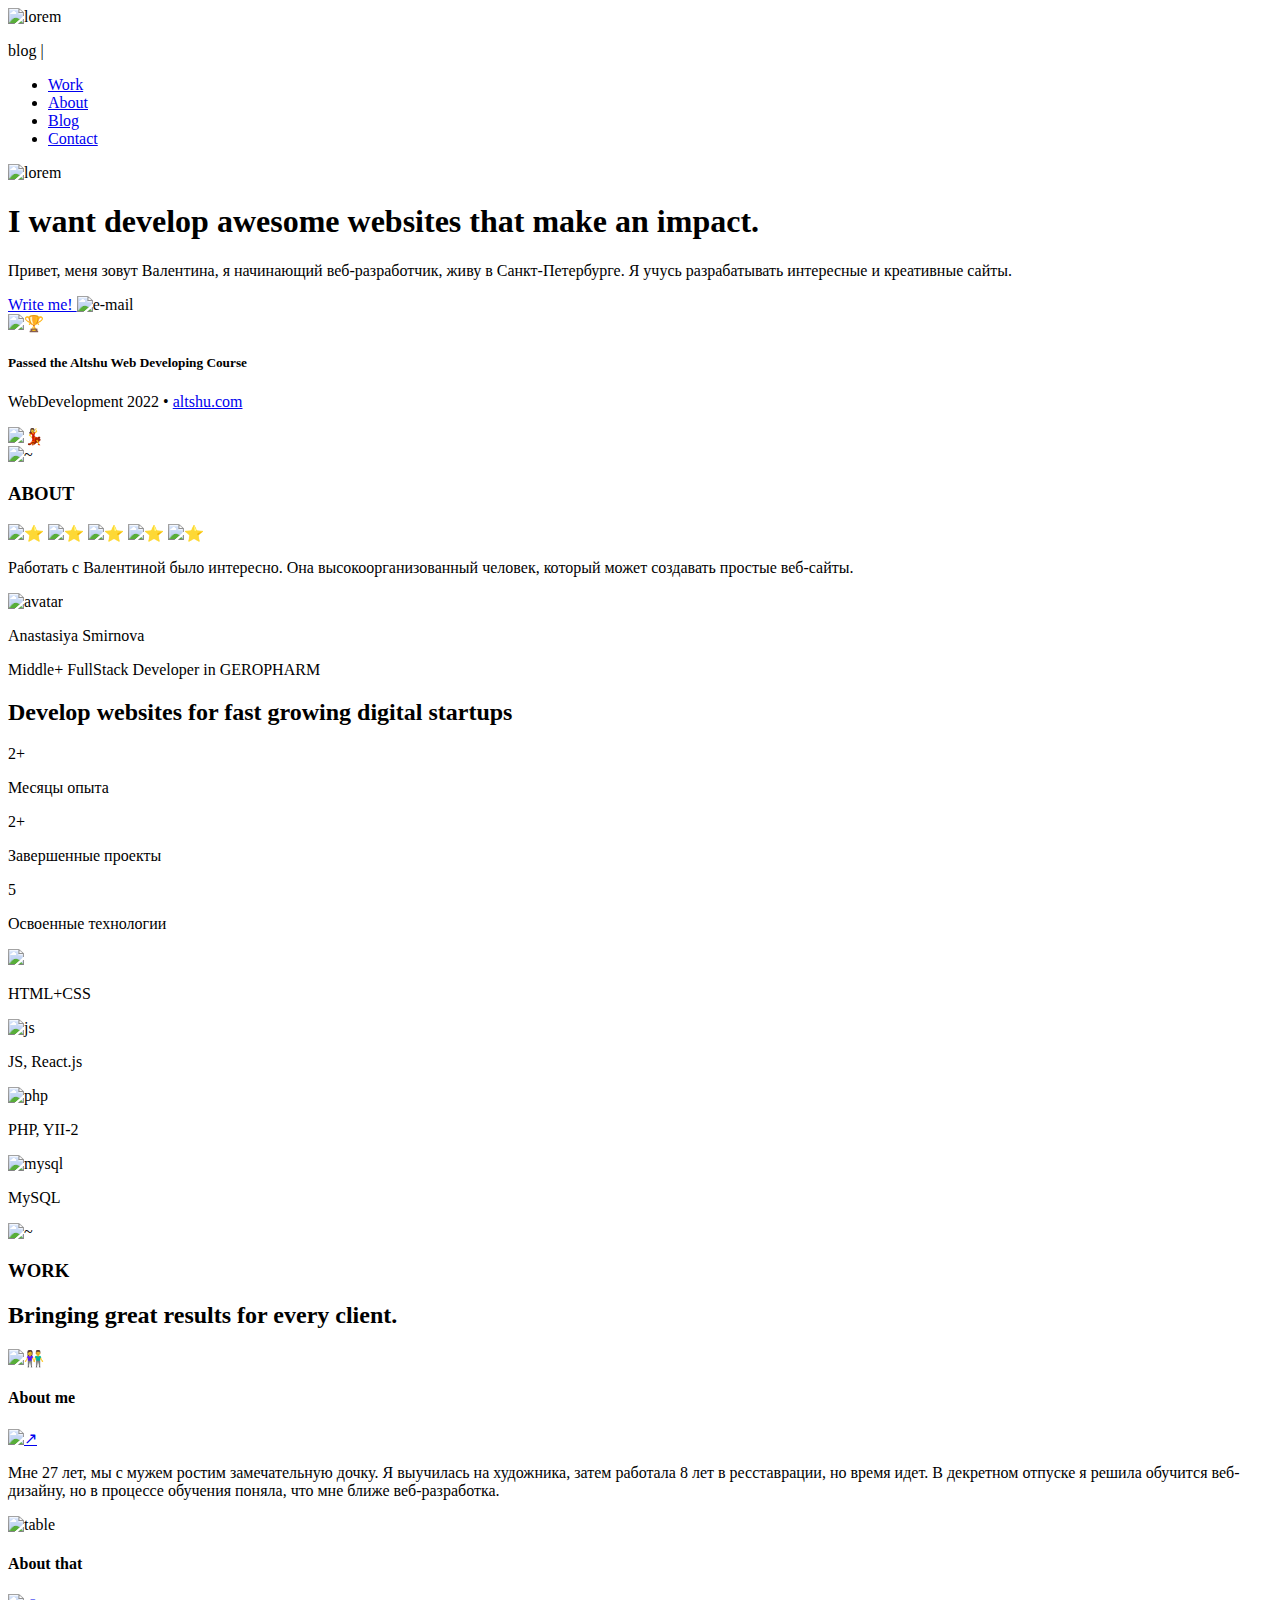
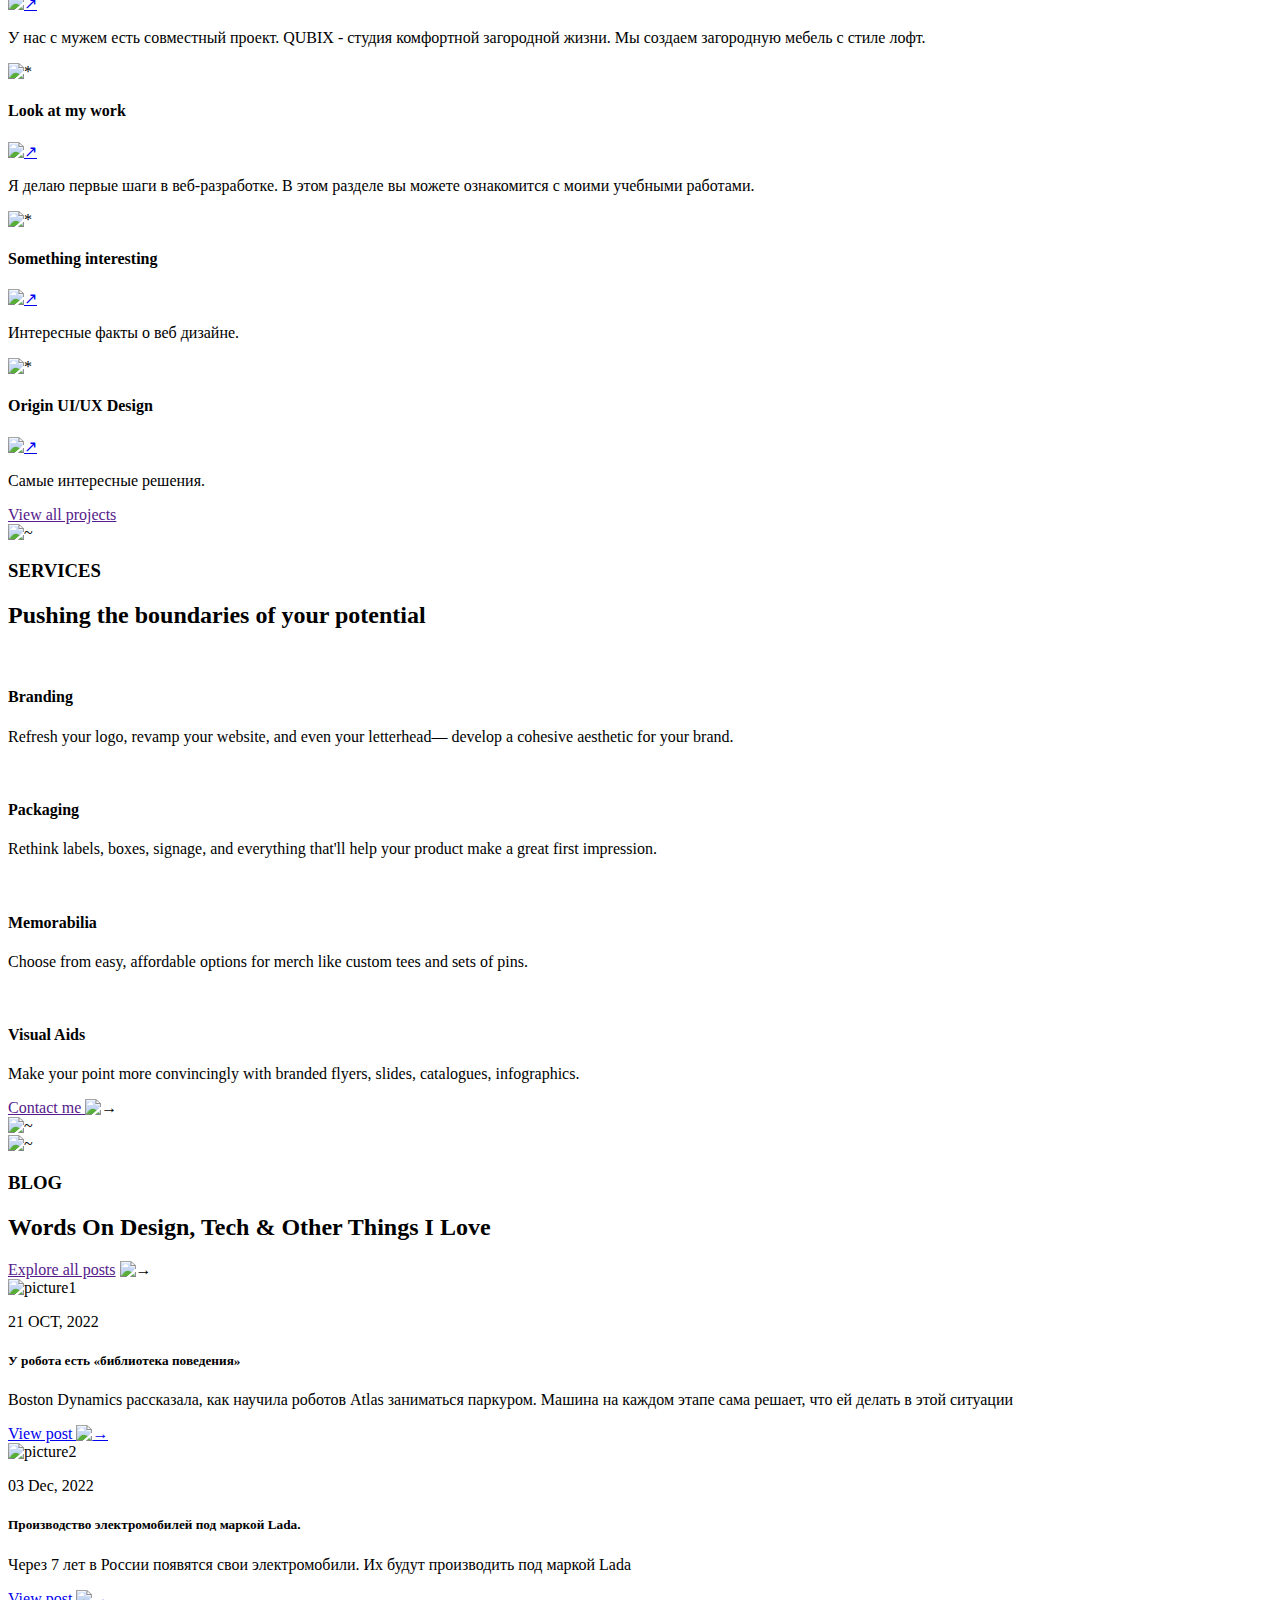
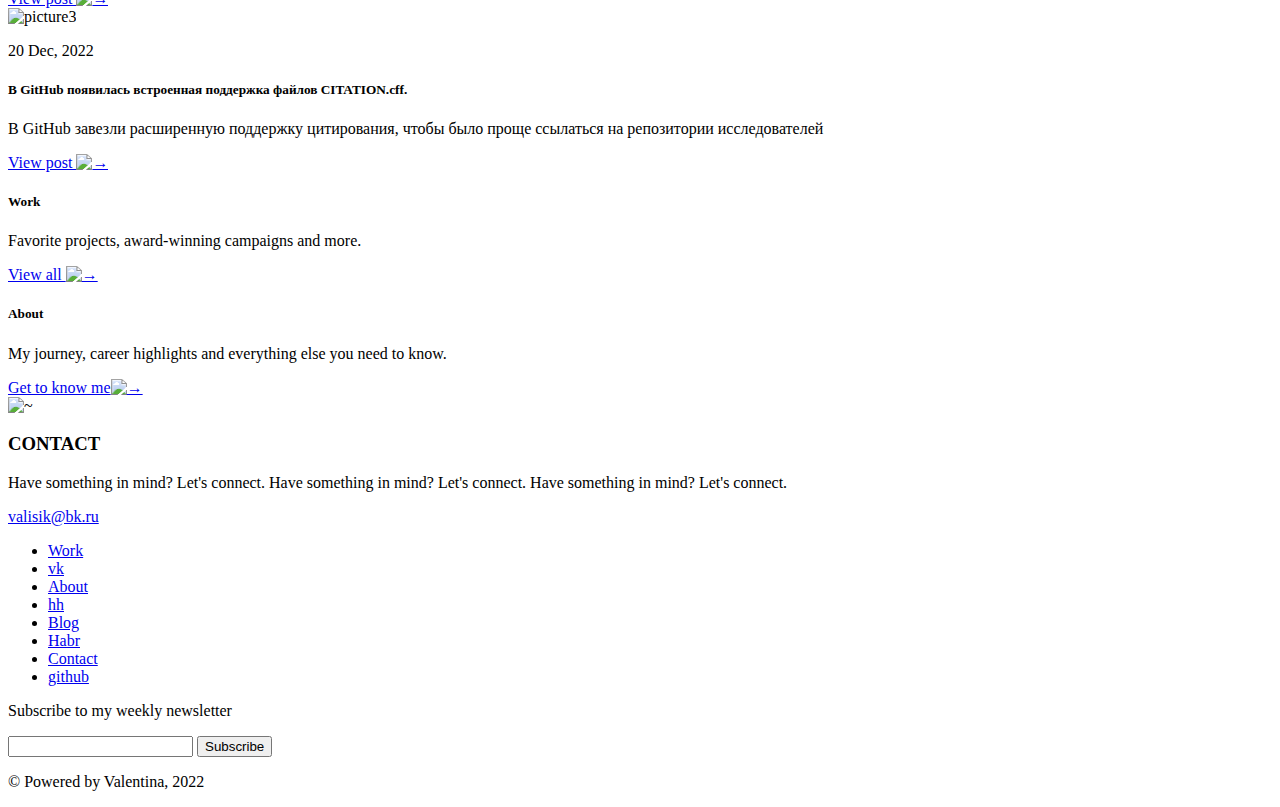
==== index.html @ dd3a4c5b "Create index.html" ====
<!DOCTYPE html>
<html>
    <head>
        <meta charset="UTF-8">
        <title>Altshu-project</title>
    </head>
    <body>
        <header>
            <div>
            <img src="Img/Vector1.png" alt="lorem"> 
            <p>blog <span>|</span></p>
            <nav> 
                <ul>
                    <li><a href="#work">Work</a></li>
                    <li><a href="#about">About</a></li> 
                    <li><a href="#blog">Blog</a></li>
                    <li><a href="#contact">Contact</a></li>
                </ul>
                <img src="img/vector2.png" alt="lorem"
            </nav>
            </div>
          </header>
          <main>
            <section>
                <div>
                    <div>
                        <article>
                            <h1>I want develop awesome websites that make an impact.</h1>
                            <p>
                             Привет, меня зовут Валентина, я начинающий веб-разработчик, живу в Санкт-Петербурге. Я учусь разрабатывать интересные и креативные сайты.
                            </p>
                            <a href="mailto:valisik@bk.ru">
                              Write me!
                            </a>
                            <img src="Img/IMAGE3.png" alt="e-mail">
                         </article>
                         <div>
                            <img src="Img/IMAGE4.png "  alt="🏆">
                            <h5>Passed the Altshu Web Developing Course</h5>
                            <p>WebDevelopment 2022 • <a href="https://altshu.com">altshu.com</a></p>
                         </div>
                         <div>
                            <img src="Img/img5.png" alt="💃">
                         </div>
                    </div>
                </div>
            </section>
            <section id="about">
                <div>
                    <img src="Img/Vector6.png" alt="~">
                    <h3>ABOUT</h3>
                </div>
                <div>
                    <img src="Img/Vector7.png" alt="⭐️" >
                    <img src="Img/Vector7.png" alt="⭐️" >
                    <img src="Img/Vector7.png" alt="⭐️" >
                    <img src="Img/Vector7.png" alt="⭐️" >
                    <img src="Img/Vector7.png" alt="⭐️" >
                    <p>Работать с Валентиной было интересно. Она высокоорганизованный человек, который может создавать простые веб-сайты.</p>
                    <div>
                        <img src="img/Rectangle8.png" alt="avatar">
                        <p>Anastasiya Smirnova</p>
                        <p>Middle+ FullStack Developer in GEROPHARM</p>
                    </div>
                </div>
                <article>
                    <h2>
                        Develop websites for fast growing digital startups
                    </h2>
                    <div>
                        <p>2+</p>
                        <p>Месяцы опыта</p>
                    </div>
                    <div>
                        <p>2+</p>
                        <p>Завершенные проекты</p>
                    </div>
                    <div>
                        <p>5</p>
                        <p>Освоенные технологии</p>
                    </div>
                    <div>
                        <div>
                            <img src="img//Rectangle 9.png alt="html">
                            <p>HTML+CSS</p>
                        </div>
                        <div>
                            <img src="img/10.png" alt="js">
                            <p>JS, React.js</p>
                        </div>
                        <div>
                            <img src="img/11.png" alt="php">
                            <p>PHP, YII-2</p>
                        </div>
                        <div>
                            <img src="img/12.png" alt="mysql">
                            <p>MySQL</p>
                        </div>
                    </div>
                </article>
            </section>
            <section id="work">
                <div>
                    <img src="img/Vector6.png" alt="~">
                    <h3>WORK</h3>
                </div>
                <h2>
                    Bringing great results for every client.
                </h2>
                <di>
                    <article>
                        <img src="Img/13.png" alt="👫">
                        <div>
                            <h4>About me</h4>
                            <a href="/"><img src="img/IMAGE13.png" alt="↗"></a>
                        </div>
                        <p>
                            Мне 27 лет, мы с мужем ростим замечательную дочку. Я выучилась на художника, затем работала 8 лет в ресставрации, но время идет. В декретном отпуске я решила обучится веб-дизайну, но в процессе обучения поняла, что мне ближе веб-разработка. 
                        </p>
                    </article>
                    <article>
                        <img src="Img/14.png" alt="table">
                        <div>
                            <h4>About that</h4>
                            <a href="/"><img src="img/IMAGE13.png" alt="↗"></a>
                        </div>
                        <p>
                            У нас с мужем есть совместный проект. QUBIX - студия комфортной загородной жизни. Мы создаем загородную мебель с стиле лофт.
                        </p>
                    </article>
                    <article>
                        <img src="Img/15.png" alt="*">
                        <div>
                            <h4>Look at my work</h4>
                            <a href="/"><img src="img/IMAGE13.png" alt="↗"></a>
                        </div>
                        <p>
                            Я делаю первые шаги в веб-разработке. В этом разделе вы можете ознакомится с моими учебными работами.
                        </p>
                    </article>
                    <article>
                        <img src="Img/16.png" alt="*">
                        <div>
                            <h4>Something interesting</h4>
                            <a href="/"><img src="img/IMAGE13.png" alt="↗"></a>
                        </div>
                        <p>
                            Интересные факты о веб дизайне.
                        </p>
                    </article>
                    <article>
                        <img src="Img/17.png" alt="*">
                        <div>
                            <h4>Origin UI/UX Design</h4>
                            <a href="/"><img src="img/IMAGE13.png" alt="↗"></a>
                        </div>
                        <p>
                            Самые интересные решения.
                        </p>
                    </article>
                    <a href="">View all projects</a>
                </di>
            </section>
            <section id="services">
                <div>
                    <img src="img/Vector6.png" alt="~">
                    <h3>SERVICES</h3>
                </div>
                <div>
                    <h2>
                        Pushing the boundaries of your potential
                    </h2>
                    <article>
                        <img src="img/18.png" alt="">
                        <h4>Branding</h4>
                        <p>Refresh your logo, revamp your website, and even your letterhead— develop a cohesive aesthetic for your brand.</p>
                    </article>
                    <article>
                        <img src="img/19.png" alt="">
                        <h4>Packaging</h4>
                        <p>Rethink labels, boxes, signage, and everything that'll help your product make a great first impression.</p>
                    </article>
                    <article>
                        <img src="Img/20.png" alt="">
                        <h4>Memorabilia</h4>
                        <p>Choose from easy, affordable options for merch like custom tees and sets of pins.</p>
                    </article>
                    <article>
                        <img src="Img/21.png" alt="">
                        <h4>Visual Aids</h4>
                        <p>Make your point more convincingly with branded flyers, slides, catalogues, infographics.</p>
                    </article>
                    <div>
                        <a href="">
                            Contact me
                        </a>
                        <img src="Img/22.png" alt="→">
                    </div>
                    <div>
                        <img src="img/23.png" alt="~">
                    </div>
                </div>
            </section>
            <section id="blog">
                <div>
                    <img src="img/Vector6.png" alt="~">
                    <h3>BLOG</h3>
                </div>
                <div>
                    <h2>
                        Words On Design, Tech & Other Things I Love
                    </h2>
                    <a href="">Explore all posts</a>
                    <img src="Img/24.png" alt="→">
                </div>
                <article>
                    <img src="Img/25.png" alt="picture1">
                        <div>
                             <p>21 OCT, 2022</p>
                            <h5>У робота есть «библиотека поведения»</h5>
                            <p>Boston Dynamics рассказала, как научила роботов Atlas заниматься паркуром. Машина на каждом этапе сама решает, что ей делать в этой ситуации</p>
                        </div>
                            <a href="/posts/1">View post <img src="Img/22.png" alt="→"></a>
                </article>
                <article>
                    <img src="Img/26.png" alt="picture2">
                        <div>
                             <p>03 Dec, 2022</p>
                            <h5>Производство электромобилей под маркой Lada.</h5>
                            <p>Через 7 лет в России появятся свои электромобили. Их будут производить под маркой Lada</p>
                        </div>
                            <a href="/posts/1">View post <img src="Img/22.png" alt="→"></a>
                </article>
                <article>
                    <img src="Img/27.png" alt="picture3">
                        <div>
                             <p>20 Dec, 2022</p>
                            <h5>В GitHub появилась встроенная поддержка файлов CITATION.cff.</h5>
                            <p>В GitHub завезли расширенную поддержку цитирования, чтобы было проще ссылаться на репозитории исследователей</p>
                        </div>
                            <a href="/posts/1">View post <img src="Img/22.png" alt="→"></a>
                </article>
            </section>
            <section>
                <article>
                    <h5>Work</h5>
                    <p>Favorite projects, award-winning campaigns and more.</p>
                    <a href="/posts/1">View all <img src="Img/28.png" alt="→"></a>
                </article>
                <article>
                    <h5>About</h5>
                    <p>My journey, career highlights and everything else you need to know.</p>
                    <a href="/posts/1">Get to know me<img src="Img/28.png" alt="→"></a>
                </article>
            </section>
            <section id="contact">
                <div>
                    <img src="img/29.png" alt="~">
                    <h3>CONTACT</h3>
                </div>
                <div>
                    <p>
                        Have something in mind? Let's connect. Have something in mind? Let's connect. Have something in mind? Let's connect.
                    </p>
                </div>
            </section>
          </main>
          <footer>
            <div>
                <a href="mailto: valisik@bk.ru">valisik@bk.ru</a>
                <ul>
                    <li>
                      <a href="#work">Work</a>
                    </li>
                    <li>
                      <a href="vk.com">vk</a>
                    </li>
                    <li>
                      <a href="#about">About</a>
                    </li>
                    <li>
                      <a href="hh.ru">hh</a>
                    </li>
                    <li>
                      <a href="#blog">Blog</a>
                    </li>
                    <li>
                      <a href="habr.com">Habr</a>
                    </li>
                    <li>
                      <a href="#contact">Contact</a>
                    </li>
                    <li>
                      <a href="github.com">github</a>
                    </li>
                  </ul>
                  <div>
                    <p>Subscribe to my weekly newsletter</p>
                    <div>
                        <input type="text">
                        <button>Subscribe</button>
                      </div>
                  </div>
                  <div>
                    <p>
                        ©  Powered by Valentina, 2022
                    </p>
                  </div>
            </div>
          </footer>
    </body>
</html>
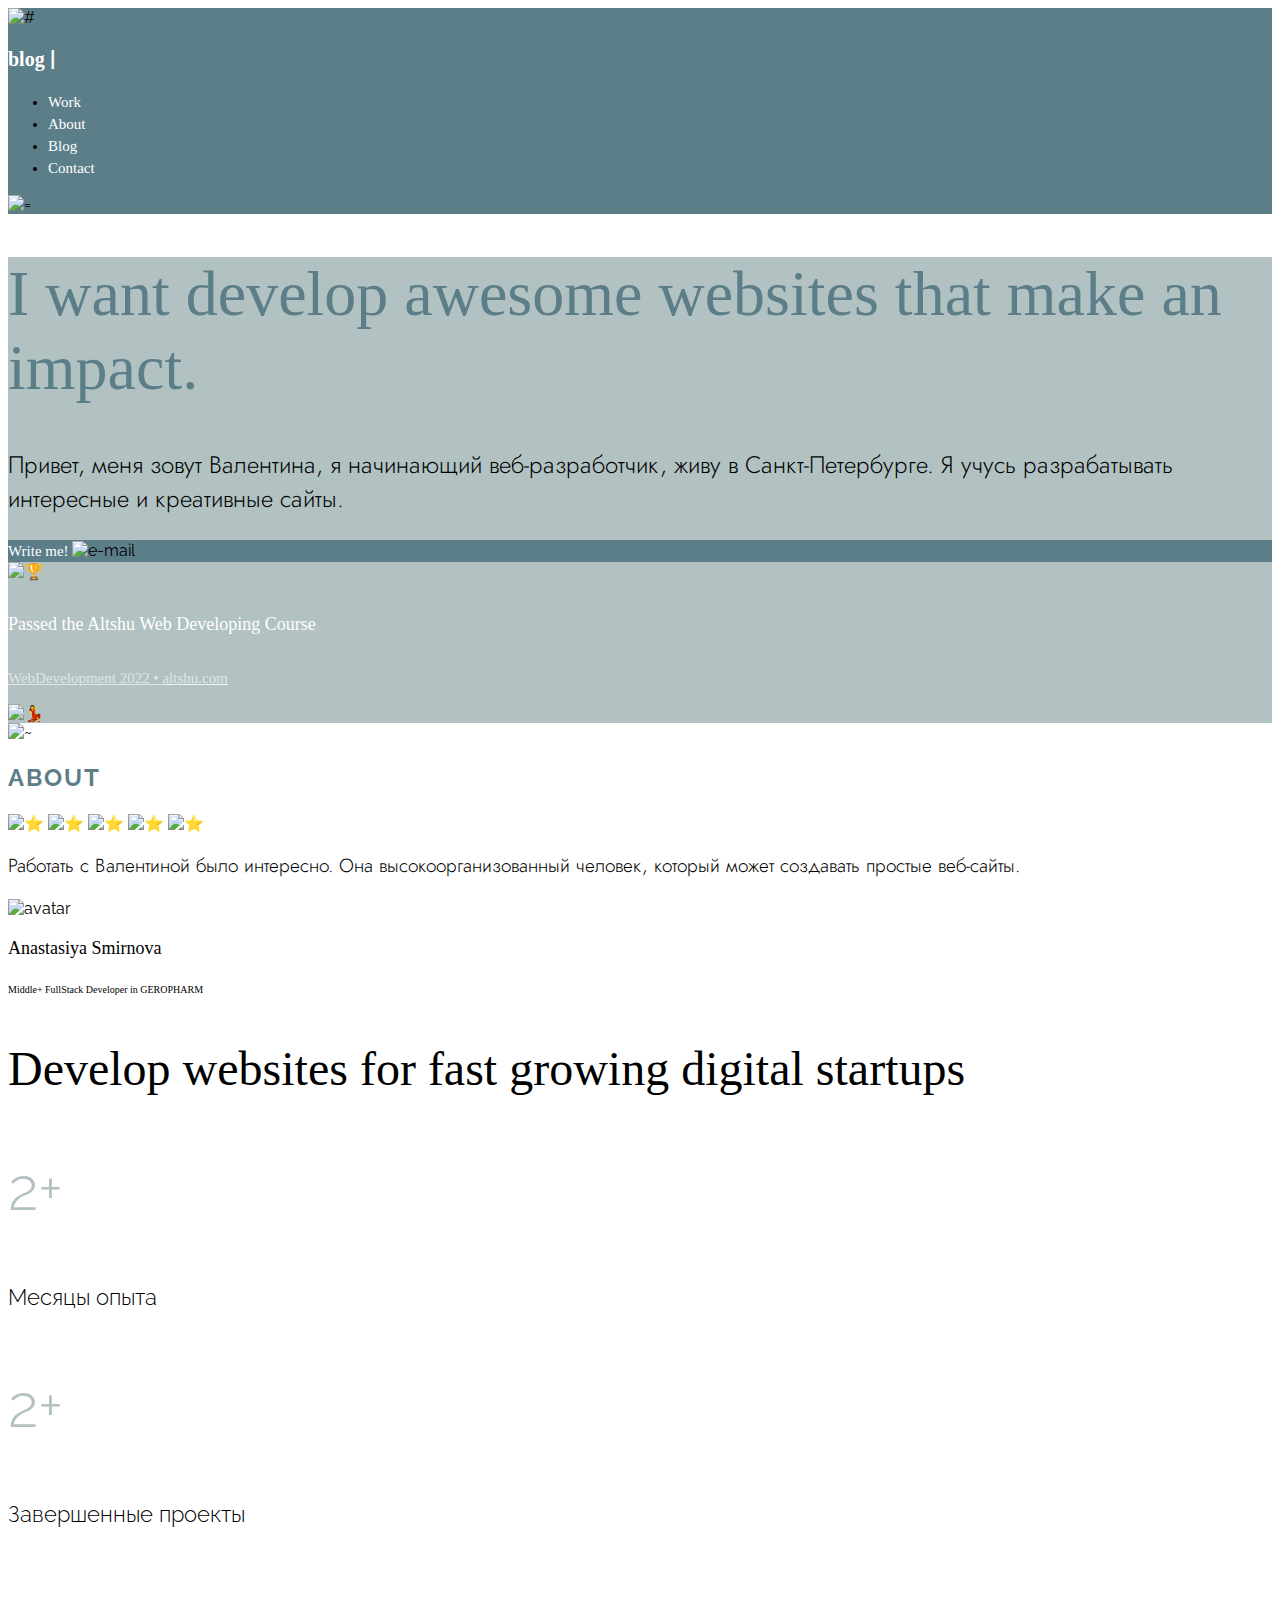
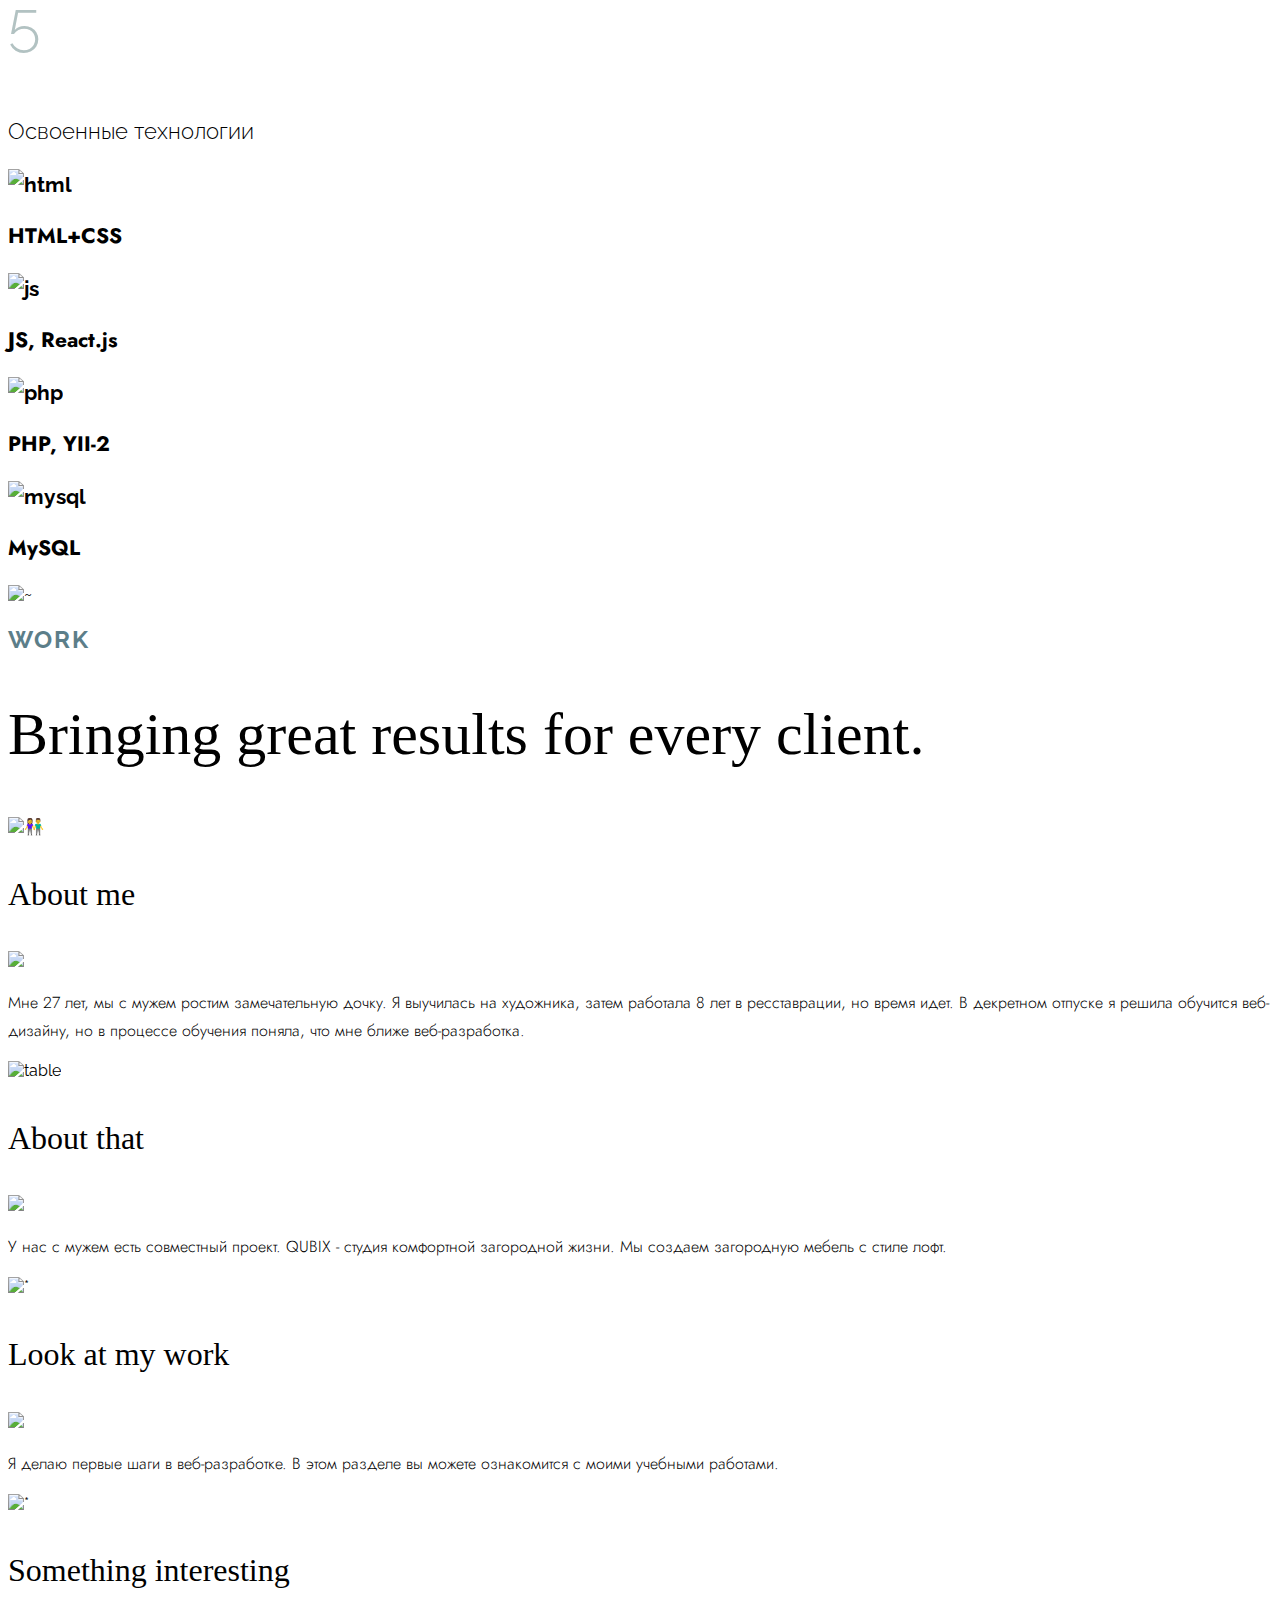
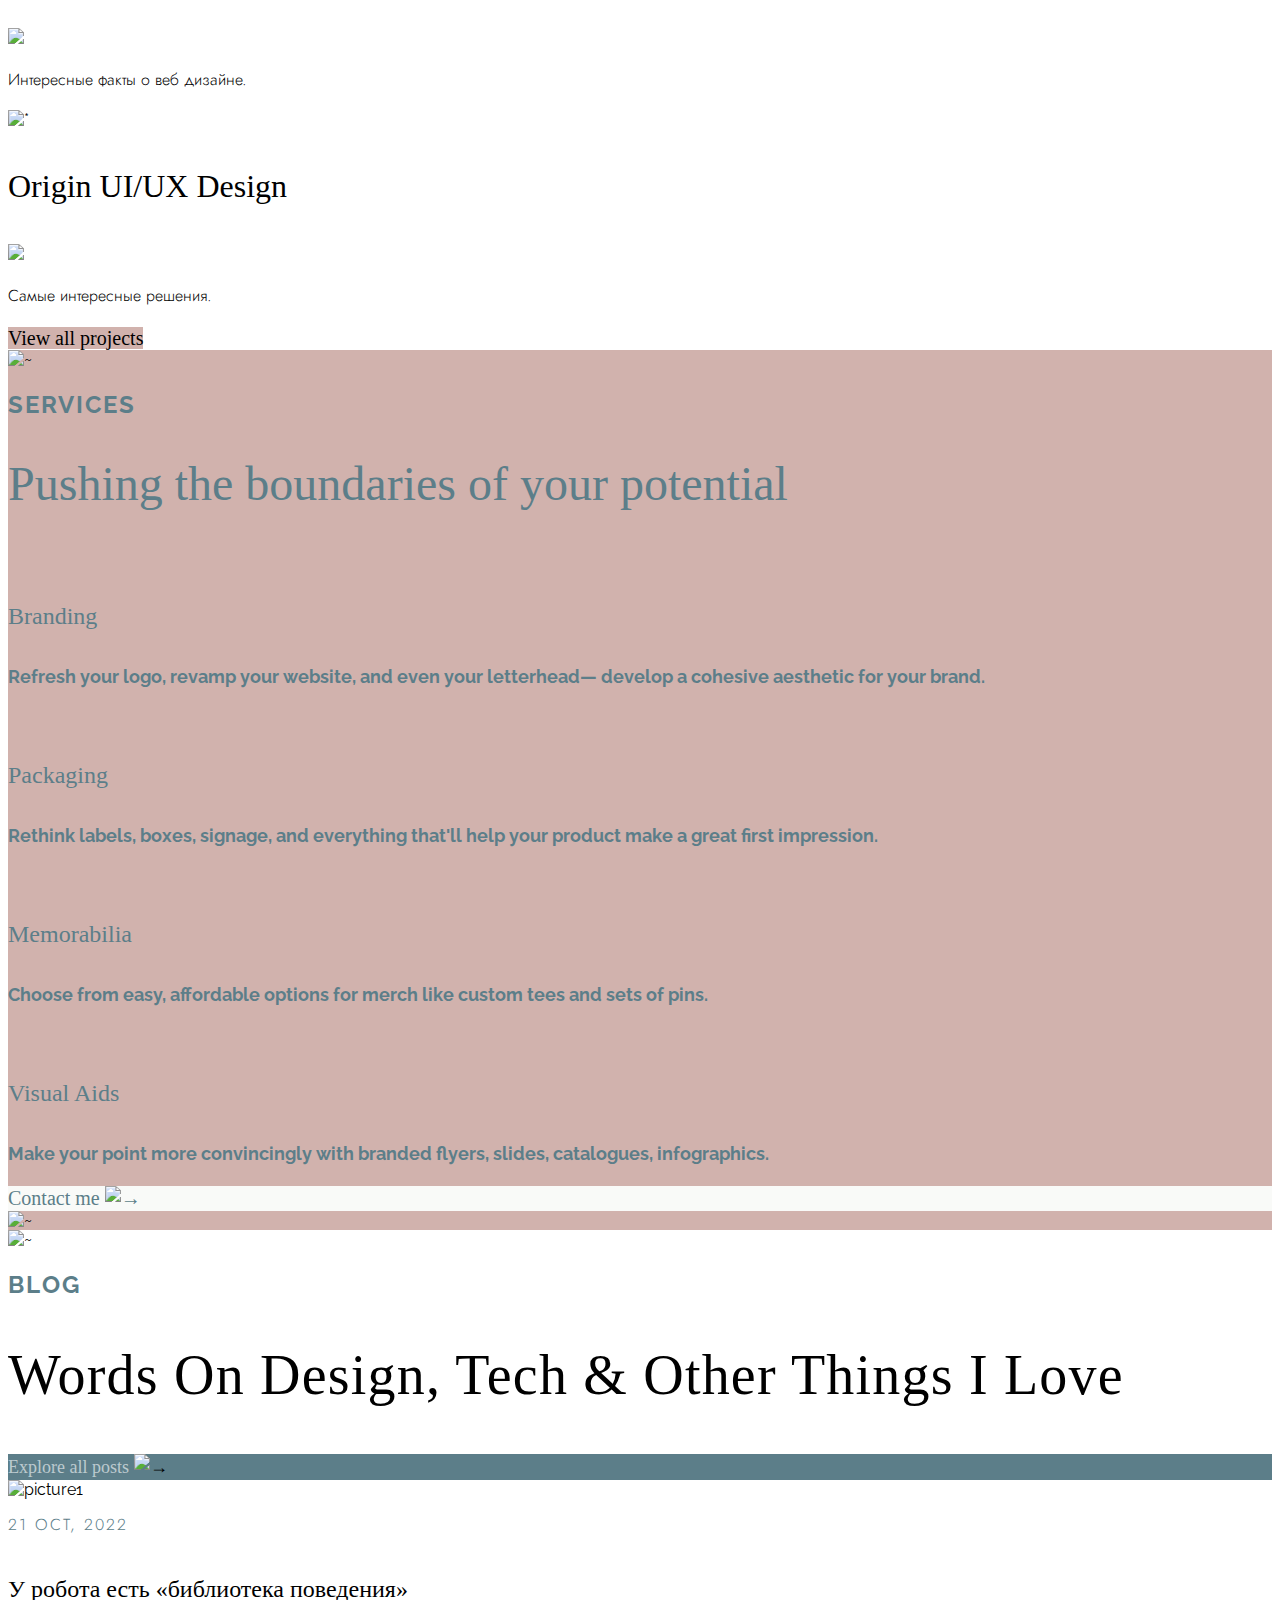
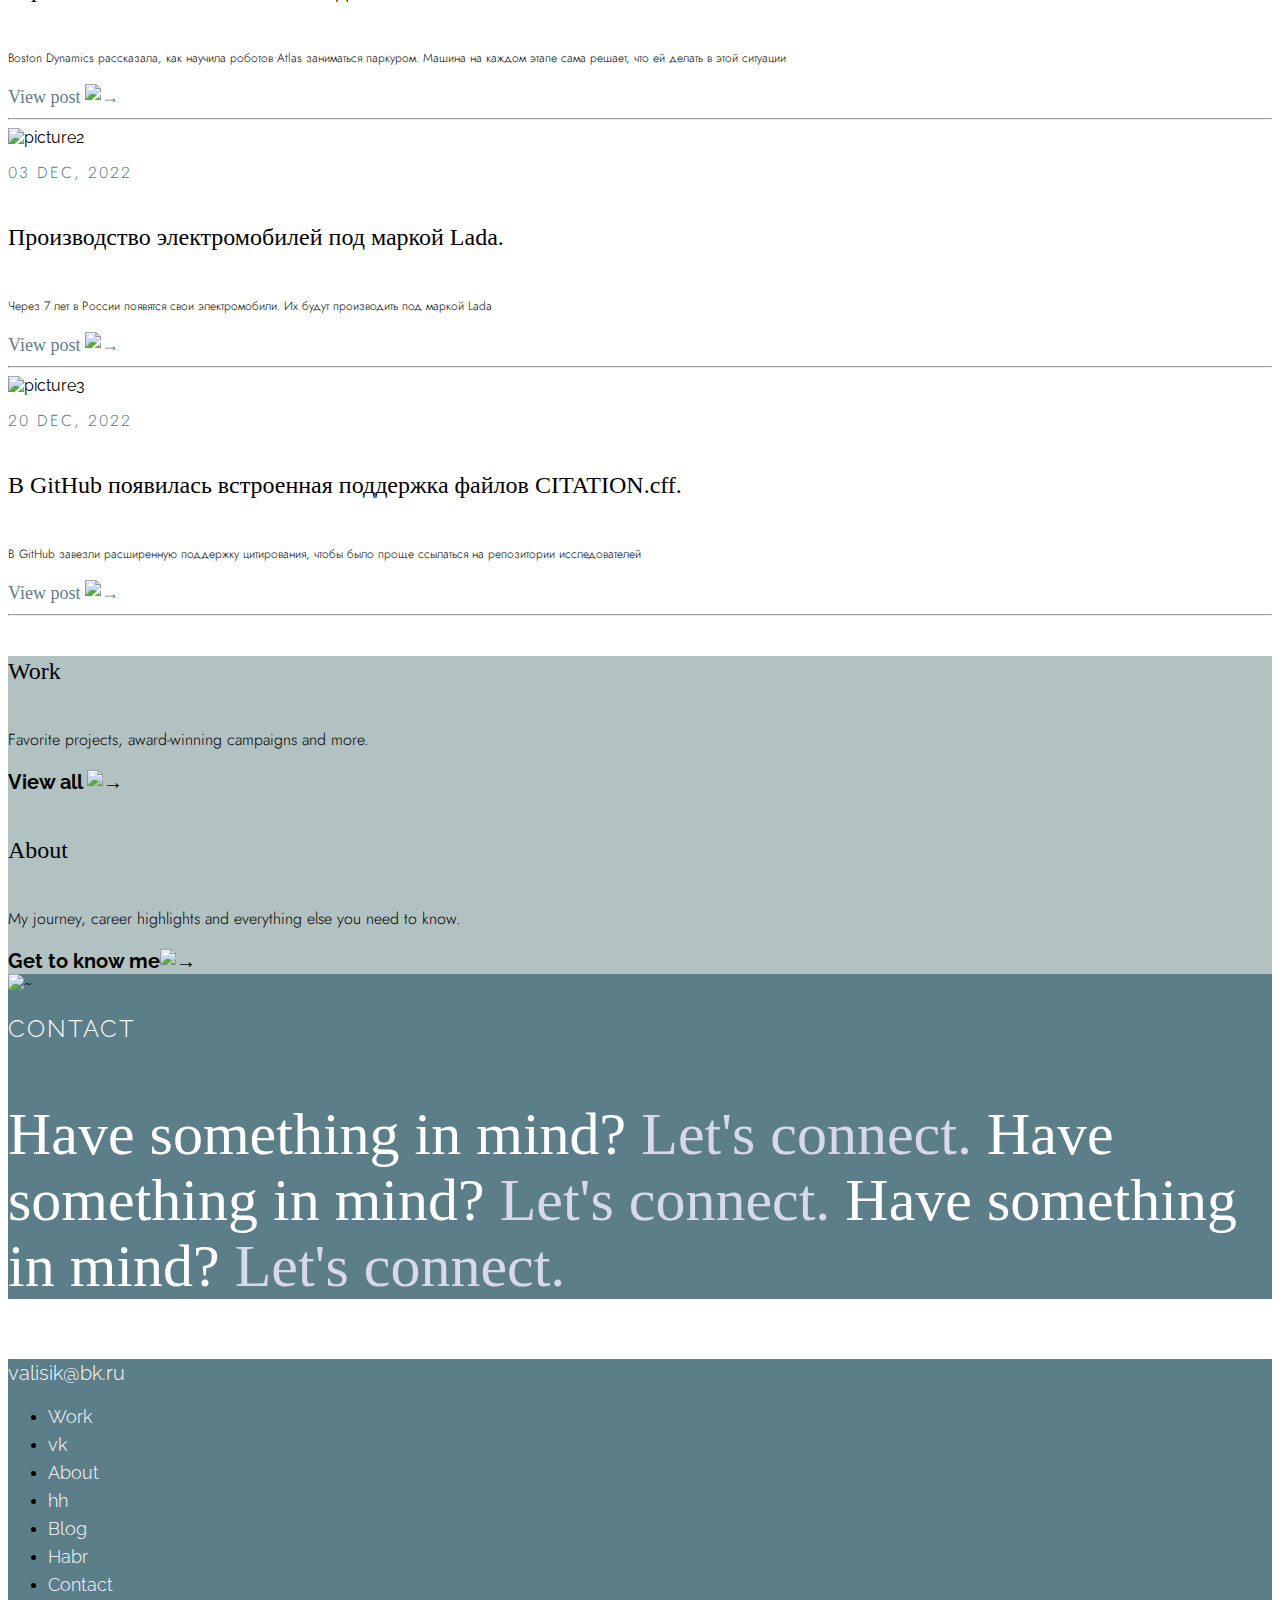
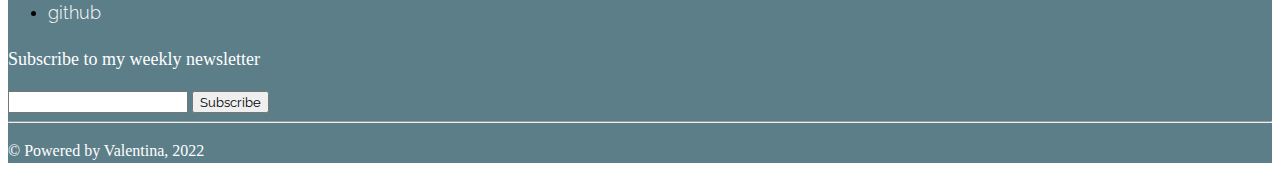
==== commit de8068e6: "Update index.html" ====
--- a/index.html
+++ b/index.html
@@ -3,25 +3,29 @@
     <head>
         <meta charset="UTF-8">
         <title>Altshu-project</title>
+        <link rel="stylesheet" href="./css/styles.css">
+        <link rel="preconnect" href="https://fonts.googleapis.com">
+        <link rel="preconnect" href="https://fonts.gstatic.com" crossorigin>
+        <link href="https://fonts.googleapis.com/css2?family=Jost:wght@200&family=Raleway:wght@100&display=swap" rel="stylesheet">
     </head>
     <body>
         <header>
-            <div>
-            <img src="Img/Vector1.png" alt="lorem"> 
-            <p>blog <span>|</span></p>
-            <nav> 
-                <ul>
-                    <li><a href="#work">Work</a></li>
-                    <li><a href="#about">About</a></li> 
-                    <li><a href="#blog">Blog</a></li>
-                    <li><a href="#contact">Contact</a></li>
+            <div class="header">
+            <img src="Img/Vector1.png" alt="#" class="logo"> 
+            <p class="logo-text">blog <span>|</span></p>
+            <nav class="navigator"> 
+                <ul class="navigator-list">
+                    <li class="navigator-item"><a href="#work">Work</a></li>
+                    <li class="navigator-item"><a href="#about">About</a></li> 
+                    <li class="navigator-item"><a href="#blog">Blog</a></li>
+                    <li class="navigator-item"><a href="#contact">Contact</a></li>
                 </ul>
-                <img src="img/vector2.png" alt="lorem"
+                <img src="img/vector2.png" alt="=" class="navigator-menu">
             </nav>
             </div>
           </header>
           <main>
-            <section>
+            <section class="first-block">
                 <div>
                     <div>
                         <article>
@@ -29,15 +33,17 @@
                             <p>
                              Привет, меня зовут Валентина, я начинающий веб-разработчик, живу в Санкт-Петербурге. Я учусь разрабатывать интересные и креативные сайты.
                             </p>
-                            <a href="mailto:valisik@bk.ru">
-                              Write me!
-                            </a>
-                            <img src="Img/IMAGE3.png" alt="e-mail">
+                            <div class="first-button">
+                                <a href="mailto:valisik@bk.ru">
+                                Write me!
+                                </a>
+                                <img src="Img/IMAGE3.png" alt="e-mail">
+                            </div>
                          </article>
                          <div>
                             <img src="Img/IMAGE4.png "  alt="🏆">
                             <h5>Passed the Altshu Web Developing Course</h5>
-                            <p>WebDevelopment 2022 • <a href="https://altshu.com">altshu.com</a></p>
+                            <p class="fitst-block-altshy">WebDevelopment 2022 • <a href="https://altshu.com">altshu.com</a></p>
                          </div>
                          <div>
                             <img src="Img/img5.png" alt="💃">
@@ -47,57 +53,61 @@
             </section>
             <section id="about">
                 <div>
-                    <img src="Img/Vector6.png" alt="~">
-                    <h3>ABOUT</h3>
-                </div>
-                <div>
-                    <img src="Img/Vector7.png" alt="⭐️" >
-                    <img src="Img/Vector7.png" alt="⭐️" >
-                    <img src="Img/Vector7.png" alt="⭐️" >
-                    <img src="Img/Vector7.png" alt="⭐️" >
-                    <img src="Img/Vector7.png" alt="⭐️" >
-                    <p>Работать с Валентиной было интересно. Она высокоорганизованный человек, который может создавать простые веб-сайты.</p>
-                    <div>
-                        <img src="img/Rectangle8.png" alt="avatar">
-                        <p>Anastasiya Smirnova</p>
-                        <p>Middle+ FullStack Developer in GEROPHARM</p>
-                    </div>
-                </div>
-                <article>
-                    <h2>
-                        Develop websites for fast growing digital startups
-                    </h2>
-                    <div>
-                        <p>2+</p>
-                        <p>Месяцы опыта</p>
-                    </div>
-                    <div>
-                        <p>2+</p>
-                        <p>Завершенные проекты</p>
-                    </div>
-                    <div>
-                        <p>5</p>
-                        <p>Освоенные технологии</p>
-                    </div>
-                    <div>
-                        <div>
-                            <img src="img//Rectangle 9.png alt="html">
-                            <p>HTML+CSS</p>
-                        </div>
-                        <div>
-                            <img src="img/10.png" alt="js">
-                            <p>JS, React.js</p>
-                        </div>
-                        <div>
-                            <img src="img/11.png" alt="php">
-                            <p>PHP, YII-2</p>
-                        </div>
-                        <div>
-                            <img src="img/12.png" alt="mysql">
-                            <p>MySQL</p>
-                        </div>
-                    </div>
-                </article>
+                    <div>
+                        <img src="Img/Vector6.png" alt="~">
+                        <h3>ABOUT</h3>
+                    </div>
+                    <div>
+                        <img src="Img/Vector7.png" alt="⭐️" >
+                        <img src="Img/Vector7.png" alt="⭐️" >
+                        <img src="Img/Vector7.png" alt="⭐️" >
+                        <img src="Img/Vector7.png" alt="⭐️" >
+                        <img src="Img/Vector7.png" alt="⭐️" >
+                        <p class="about-reviews">Работать с Валентиной было интересно. Она высокоорганизованный человек, который может создавать простые веб-сайты.</p>
+                        <div class="about-reviews-name">
+                            <img src="img/Rectangle8.png" alt="avatar">
+                            <p class="about-reviews-people">Anastasiya Smirnova</p>
+                            <p class="about-reviews-prof">Middle+ FullStack Developer in GEROPHARM</p>
+                        </div>
+                    </div>
+                    <article>
+                        <div>
+                            <h2>
+                                Develop websites for fast growing digital startups
+                            </h2>
+                            <div>
+                                <p class="about-numbers">2+</p>
+                                <p  class="about-skills">Месяцы опыта</p>
+                            </div>
+                            <div>
+                                <p class="about-numbers">2+</p>
+                                <p  class="about-skills">Завершенные проекты</p>
+                            </div>
+                            <div>
+                                <p class="about-numbers">5</p>
+                                <p  class="about-skills">Освоенные технологии</p>
+                            </div>
+                        </div>
+                        <div class="about-skills-int">
+                            <div>
+                                <img src="img//Rectangle 9.png" alt="html">
+                                <p>HTML+CSS</p>
+                            </div>
+                            <div>
+                                <img src="img/10.png" alt="js">
+                                <p>JS, React.js</p>
+                            </div>
+                            <div>
+                                <img src="img/11.png" alt="php">
+                                <p>PHP, YII-2</p>
+                            </div>
+                            <div>
+                                <img src="img/12.png" alt="mysql">
+                                <p>MySQL</p>
+                            </div>
+                        </div>
+                    </article>
+                </div>
             </section>
             <section id="work">
                 <div>
@@ -107,7 +117,7 @@
                 <h2>
                     Bringing great results for every client.
                 </h2>
-                <di>
+                <div class="work-item">
                     <article>
                         <img src="Img/13.png" alt="👫">
                         <div>
@@ -158,8 +168,10 @@
                             Самые интересные решения.
                         </p>
                     </article>
-                    <a href="">View all projects</a>
-                </di>
+                    <div>
+                       <a  class="work-button" href="/">View all projects</a> 
+                    </div> 
+                </div>
             </section>
             <section id="services">
                 <div>
@@ -190,8 +202,8 @@
                         <h4>Visual Aids</h4>
                         <p>Make your point more convincingly with branded flyers, slides, catalogues, infographics.</p>
                     </article>
-                    <div>
-                        <a href="">
+                    <div class="services-buttom">
+                        <a class="services-buttom" href="">
                             Contact me
                         </a>
                         <img src="Img/22.png" alt="→">
@@ -210,64 +222,69 @@
                     <h2>
                         Words On Design, Tech & Other Things I Love
                     </h2>
-                    <a href="">Explore all posts</a>
-                    <img src="Img/24.png" alt="→">
+                    <div class="blog-botom-all">
+                      <a class="blog-botom-all" href="">Explore all posts</a>
+                        <img src="Img/24.png" alt="→">  
+                    </div>
                 </div>
                 <article>
                     <img src="Img/25.png" alt="picture1">
                         <div>
-                             <p>21 OCT, 2022</p>
+                             <p class="blog-data">21 OCT, 2022</p>
                             <h5>У робота есть «библиотека поведения»</h5>
-                            <p>Boston Dynamics рассказала, как научила роботов Atlas заниматься паркуром. Машина на каждом этапе сама решает, что ей делать в этой ситуации</p>
-                        </div>
-                            <a href="/posts/1">View post <img src="Img/22.png" alt="→"></a>
-                </article>
+                            <p class="blog-news">Boston Dynamics рассказала, как научила роботов Atlas заниматься паркуром. Машина на каждом этапе сама решает, что ей делать в этой ситуации</p>
+                        </div>
+                            <a class="blog-bottom-one" href="/posts/1">View post <img src="Img/22.png" alt="→"></a>
+                </article>
+                <hr>
                 <article>
                     <img src="Img/26.png" alt="picture2">
                         <div>
-                             <p>03 Dec, 2022</p>
+                             <p class="blog-data">03 Dec, 2022</p>
                             <h5>Производство электромобилей под маркой Lada.</h5>
-                            <p>Через 7 лет в России появятся свои электромобили. Их будут производить под маркой Lada</p>
-                        </div>
-                            <a href="/posts/1">View post <img src="Img/22.png" alt="→"></a>
-                </article>
+                            <p class="blog-news">Через 7 лет в России появятся свои электромобили. Их будут производить под маркой Lada</p>
+                        </div>
+                            <a class="blog-bottom-one" href="/posts/1">View post <img src="Img/22.png" alt="→"></a>
+                </article>
+                <hr>
                 <article>
                     <img src="Img/27.png" alt="picture3">
                         <div>
-                             <p>20 Dec, 2022</p>
+                             <p class="blog-data">20 Dec, 2022</p>
                             <h5>В GitHub появилась встроенная поддержка файлов CITATION.cff.</h5>
-                            <p>В GitHub завезли расширенную поддержку цитирования, чтобы было проще ссылаться на репозитории исследователей</p>
-                        </div>
-                            <a href="/posts/1">View post <img src="Img/22.png" alt="→"></a>
-                </article>
-            </section>
-            <section>
+                            <p class="blog-news">В GitHub завезли расширенную поддержку цитирования, чтобы было проще ссылаться на репозитории исследователей</p>
+                        </div>
+                            <a class="blog-bottom-one" href="/posts/1">View post <img src="Img/22.png" alt="→"></a>
+                </article>
+                <hr>
+            </section>
+            <section class="big-bottom">
                 <article>
                     <h5>Work</h5>
                     <p>Favorite projects, award-winning campaigns and more.</p>
-                    <a href="/posts/1">View all <img src="Img/28.png" alt="→"></a>
+                    <a class="big-bottom-a" href="/posts/1">View all <img src="Img/28.png" alt="→"></a>
                 </article>
                 <article>
                     <h5>About</h5>
                     <p>My journey, career highlights and everything else you need to know.</p>
-                    <a href="/posts/1">Get to know me<img src="Img/28.png" alt="→"></a>
+                    <a class="big-bottom-a" href="/posts/1">Get to know me<img src="Img/28.png" alt="→"></a>
                 </article>
             </section>
             <section id="contact">
                 <div>
                     <img src="img/29.png" alt="~">
-                    <h3>CONTACT</h3>
+                    <h3 class="another">CONTACT</h3>
                 </div>
                 <div>
                     <p>
-                        Have something in mind? Let's connect. Have something in mind? Let's connect. Have something in mind? Let's connect.
+                        Have something in mind? <span> Let's connect.</span> Have something in mind? <span> Let's connect.</span> Have something in mind? <span> Let's connect.</span>
                     </p>
                 </div>
             </section>
           </main>
           <footer>
             <div>
-                <a href="mailto: valisik@bk.ru">valisik@bk.ru</a>
+                <a class="letter" href="mailto: valisik@bk.ru">valisik@bk.ru</a>
                 <ul>
                     <li>
                       <a href="#work">Work</a>
@@ -294,15 +311,16 @@
                       <a href="github.com">github</a>
                     </li>
                   </ul>
-                  <div>
+                  <div class="subscribe">
                     <p>Subscribe to my weekly newsletter</p>
                     <div>
                         <input type="text">
                         <button>Subscribe</button>
                       </div>
                   </div>
+                  <hr>
                   <div>
-                    <p>
+                    <p class="powered">
                         ©  Powered by Valentina, 2022
                     </p>
                   </div>
--- a/css/styles.css
+++ b/css/styles.css
@@ -0,0 +1,423 @@
+header{
+    background-color: #5C7E89;
+}
+
+*{
+    font-family: 'Raleway', sans-serif;
+}
+
+p{
+    font-family: 'Jost', sans-serif;
+}
+
+.logo-text {
+
+font-family: 'Century Gothic';
+font-style: normal;
+font-weight: 700;
+font-size: 20px;
+color: #FFFFFF;
+}
+
+.navigator-item {
+    font-weight: 400;
+    font-size: 15px;
+    font-family: 'Sansation Light';
+}
+
+.navigator-item a {
+    text-decoration: none;
+    color: #FFFFFF;
+}
+
+.navigator-item a:hover {
+    text-decoration: underline;
+}
+
+.first-block {
+background: #B2C2C2;
+
+}
+
+.first-block h1 {
+font-family: 'Century Gothic';
+font-style: normal;
+font-weight: 400;
+font-size: 64px;
+color: #5C7E89;
+}
+
+.first-block article p {
+
+font-style: normal;
+font-weight: 300;
+font-size: 24px;
+line-height: 34px;
+color: #000000;
+}
+
+.first-block article a {
+    font-family: 'Century Gothic';
+    text-decoration: none;
+    color: #FFFFFF;
+}
+
+.first-block article a:hover {
+    text-decoration: underline;
+}
+
+.first-button {
+    background-color: #5C7E89;
+}
+.first-button:hover{
+    background-color:#6F9BA9
+}
+
+.first-block h5 {
+font-family: 'Century Gothic';
+font-style: normal;
+font-weight: 400;
+font-size: 18px;
+line-height: 26px;
+color: #FFFFFF;
+}
+
+.fitst-block-altshy, a {
+font-family: 'Century Gothic';
+font-style: normal;
+font-weight: 400;
+font-size: 15px;
+line-height: 22px;
+text-decoration-line: underline;
+color: rgba(255, 255, 255, 0.6);
+}
+
+h3 {
+font-style: normal;
+font-size: 24px;
+line-height: 24px;
+letter-spacing: 2px;
+color: #5C7E89;
+}
+
+.about-reviews {
+    font-style: normal;
+    font-weight: 300;
+    font-size: 19px;
+    line-height: 28px;
+    color: #000000;
+}
+
+.about-reviews-people {
+font-family: 'Century Gothic';
+font-style: normal;
+font-weight: 300;
+font-size: 18px;
+line-height: 24px;
+color: #000000;
+}
+
+.about-reviews-prof{
+ font-family: 'Century Gothic';
+font-style: normal;
+font-weight: 400;
+font-size: 10px;
+line-height: 24px;
+color: #000000;
+}
+
+#about h2 {
+font-family: 'Century Gothic';
+font-style: normal;
+font-weight: 400;
+font-size: 48px;
+line-height: 54px;
+color: #000000;
+}
+
+.about-numbers {
+    font-family:'Raleway', sans-serif;
+    font-style: normal;
+    font-weight: 300;
+    font-size: 60px;
+    line-height: 66px;
+    color: #B2C2C2;
+    }
+   
+.about-skills {
+font-family:'Raleway', sans-serif;
+font-style: normal;
+font-weight: 300;
+font-size: 22px;
+line-height: 31px;
+color: #000000;
+}
+
+.about-skills-int {
+    font-family: 'Century Gothic';
+font-style: normal;
+font-weight: 700;
+font-size: 21px;
+line-height: 31px;
+color: #000000;
+}
+
+#work h2 {
+    font-family: 'Century Gothic';
+font-style: normal;
+font-weight: 400;
+font-size: 60px;
+line-height: 66px;
+color: #000000;
+}
+
+.work-item h4{
+    font-family: 'Century Gothic';
+font-style: normal;
+font-weight: 300;
+font-size: 32px;
+line-height: 30px;
+color: #000000;
+}
+
+.work-item p {
+    font-style: normal;
+font-weight: 300;
+font-size: 16px;
+line-height: 28px;
+color: #000000;
+}
+
+.work-button {
+    background-color: #D1B2AD;
+    font-style: normal;
+font-weight: 300;
+font-size: 20px;
+line-height: 24px;
+color: #000000;
+text-decoration: none;
+}
+
+.work-button:hover {
+    text-decoration: underline;
+    background-color:  #E4CDCA;
+}
+
+#services {
+    background-color: #D1B2AD;
+}
+
+#services h2 {   
+font-family: 'Century Gothic';
+font-style: normal;
+font-weight: 400;
+font-size: 48px;
+line-height: 54px;
+color: #5C7E89;
+}
+
+#services h4 {
+font-family: 'Century Gothic';
+font-style: normal;
+font-weight: 400;
+font-size: 24px;
+line-height: 30px;
+color: #5C7E89;
+}
+ 
+#services p {
+    font-family: 'Raleway';
+    font-style: normal;
+    font-weight: 700;
+    font-size: 18px;
+    line-height: 28px;
+    color: #5C7E89;
+}
+
+.services-buttom {
+background-color:  #F9FAF8;
+font-style: normal;
+font-weight: 300;
+font-size: 20px;
+line-height: 25px;
+color: #5C7E89;
+text-decoration: none;
+}
+
+.services-buttom:hover {
+    text-decoration: underline;    
+}
+
+#blog h2 {
+font-family: 'Century Gothic';
+font-style: normal;
+font-weight: 400;
+font-size: 56px;
+letter-spacing: 1.2px;
+color: #000000;
+}
+
+.blog-data {
+    font-style: normal;
+font-weight: 300;
+font-size: 16px;
+line-height: 19px;
+letter-spacing: 2px;
+text-transform: uppercase;
+color: #5C7E89;
+
+}
+
+#blog h5 {
+    font-family: 'Century Gothic';
+    font-style: normal;
+    font-weight: 400;
+    font-size: 24px;
+    line-height: 30px;
+    color: #000000;
+}
+
+.blog-news {
+font-style: normal;
+font-weight: 300;
+font-size: 12px;
+line-height: 28px;
+color: #000000;
+}
+
+.blog-bottom-one {
+font-style: normal;
+font-weight: 300;
+font-size: 18px;
+line-height: 25px;
+color: #5C7E89;
+text-decoration: none;
+}
+
+.blog-bottom-one:hover {
+    text-decoration: underline;
+}
+
+.blog-botom-all{
+background: #5C7E89;
+font-style: normal;
+font-weight: 300;
+font-size: 18px;
+line-height: 25px;
+text-decoration: none;
+}
+
+.blog-botom-all:hover {
+    text-decoration: underline;
+}
+
+.big-bottom {
+    background-color: #B2C2C2;
+}
+
+.big-bottom h5 {
+font-family: 'Century Gothic';
+font-style: normal;
+font-weight: 400;
+font-size: 24px;
+line-height: 30px;
+color: #000000;
+}
+
+.big-bottom p {
+font-style: normal;
+font-weight: 300;
+font-size: 16px;
+line-height: 28px;
+color: #000000;
+}
+
+.big-bottom-a {
+    font-family: 'Raleway', sans-serif;
+    font-style: normal;
+    font-weight: 700;
+    font-size: 20px;
+    line-height: 25px;
+    color: #000000;
+    text-decoration: none; 
+}
+
+.big-bottom-a:hover {
+    text-decoration: underline;
+}
+
+#contact {
+    background-color: #5C7E89;
+}
+
+.another {
+font-style: normal;
+font-weight: 300;
+font-size: 24px;
+line-height: 24px;
+color: #FFFFFF;
+}
+
+#contact p{
+font-family: 'Century Gothic';
+font-style: normal;
+font-weight: 400;
+font-size: 60px;
+line-height: 66px;
+color: #FFFFFF;
+}
+
+#contact span {
+    font-family: 'Century Gothic';
+    color: #D8D8EB
+}
+
+footer{
+    background-color: #5C7E89;
+}
+
+.letter {
+font-family: 'Raleway', sans-serif;
+font-style: normal;
+font-weight: 300;
+font-size: 20px;
+line-height: 28px;
+color: #FFFFFF;
+text-decoration: none;
+}
+
+.letter:hover {
+    text-decoration: underline;
+}
+
+footer ul a {
+    font-family: 'Raleway', sans-serif;
+    font-style: normal;
+font-weight: 300;
+font-size: 18px;
+line-height: 28px;
+color: #FFFFFF;
+text-decoration: none;
+}
+
+footer ul a:hover {
+    text-decoration: underline;
+}
+
+.subscribe p {
+    font-family: 'Century Gothic';
+    font-style: normal;
+    font-weight: 400;
+    font-size: 18px;
+    line-height: 28px;
+   color: #FFFFFF;
+}
+
+.powered {
+    font-family: 'Century Gothic';
+font-style: normal;
+font-weight: 400;
+font-size: 16px;
+line-height: 24px;
+color: #FFFFFF;
+}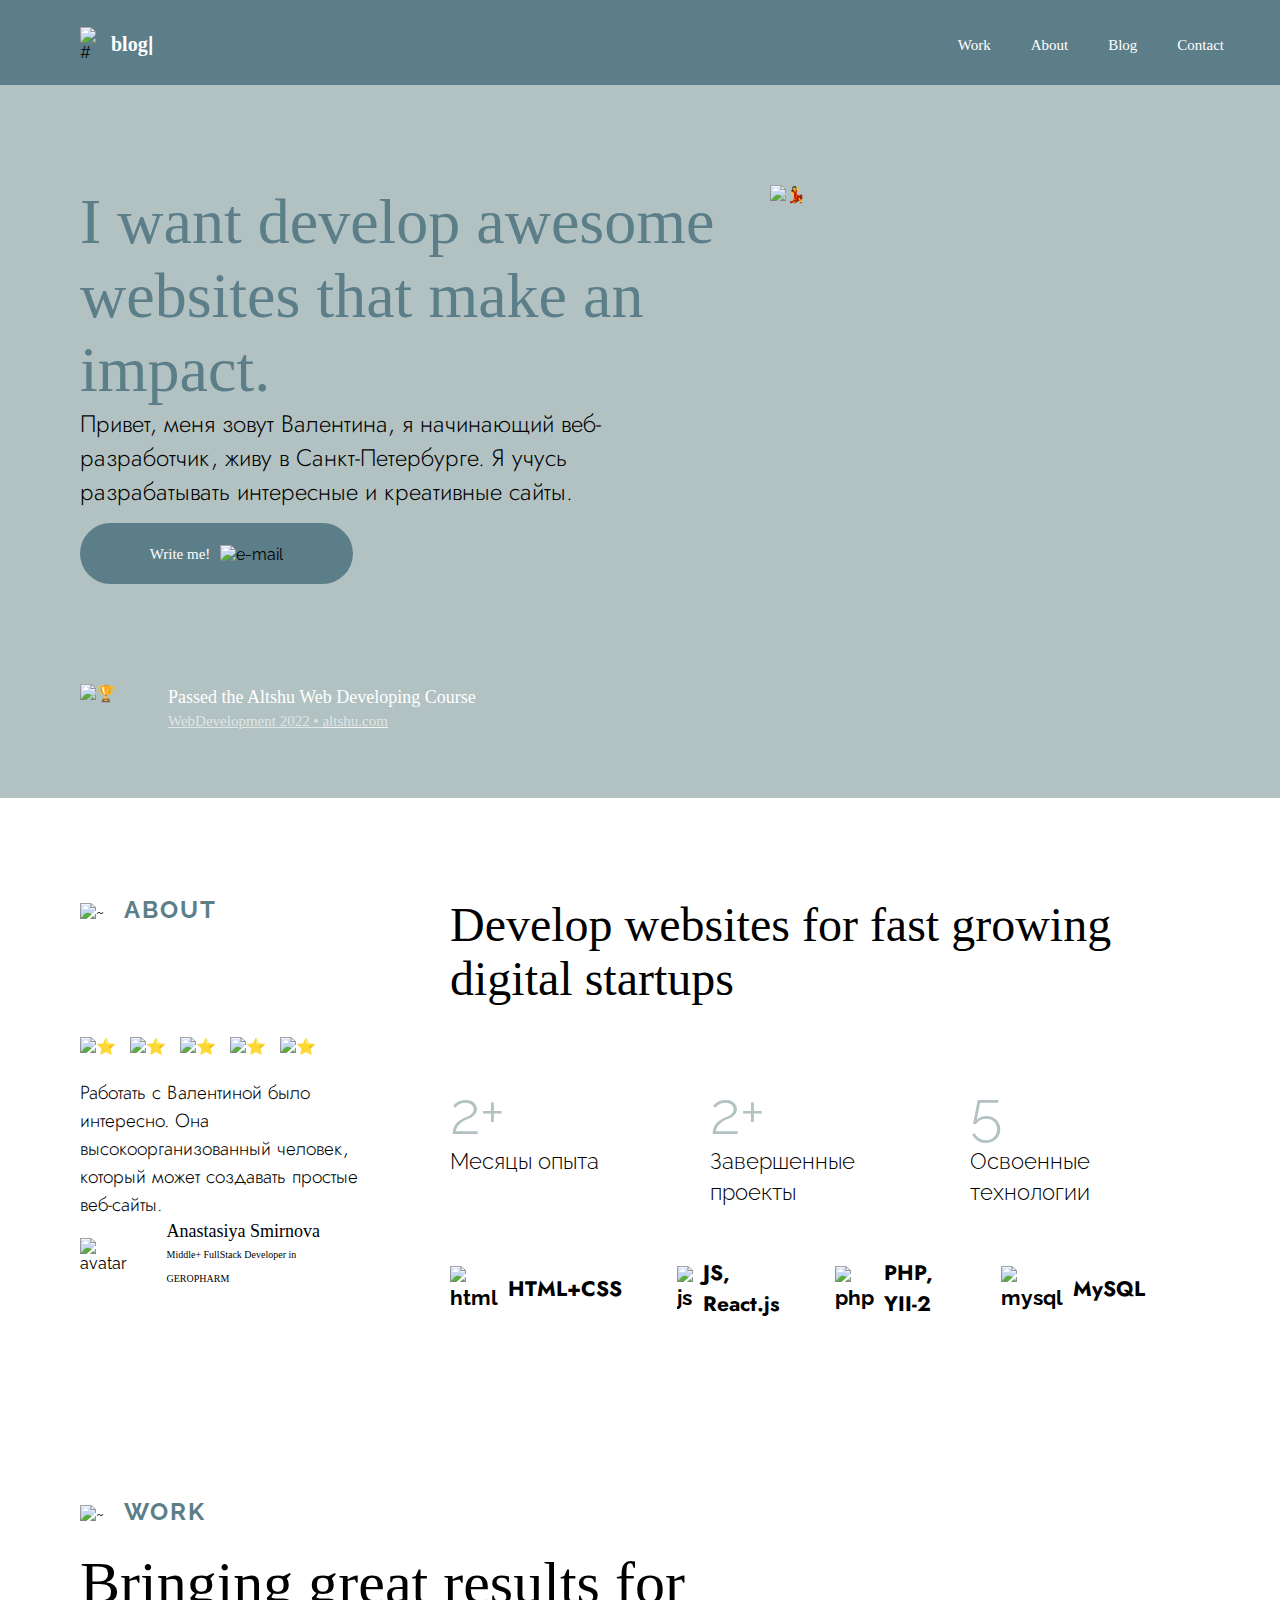
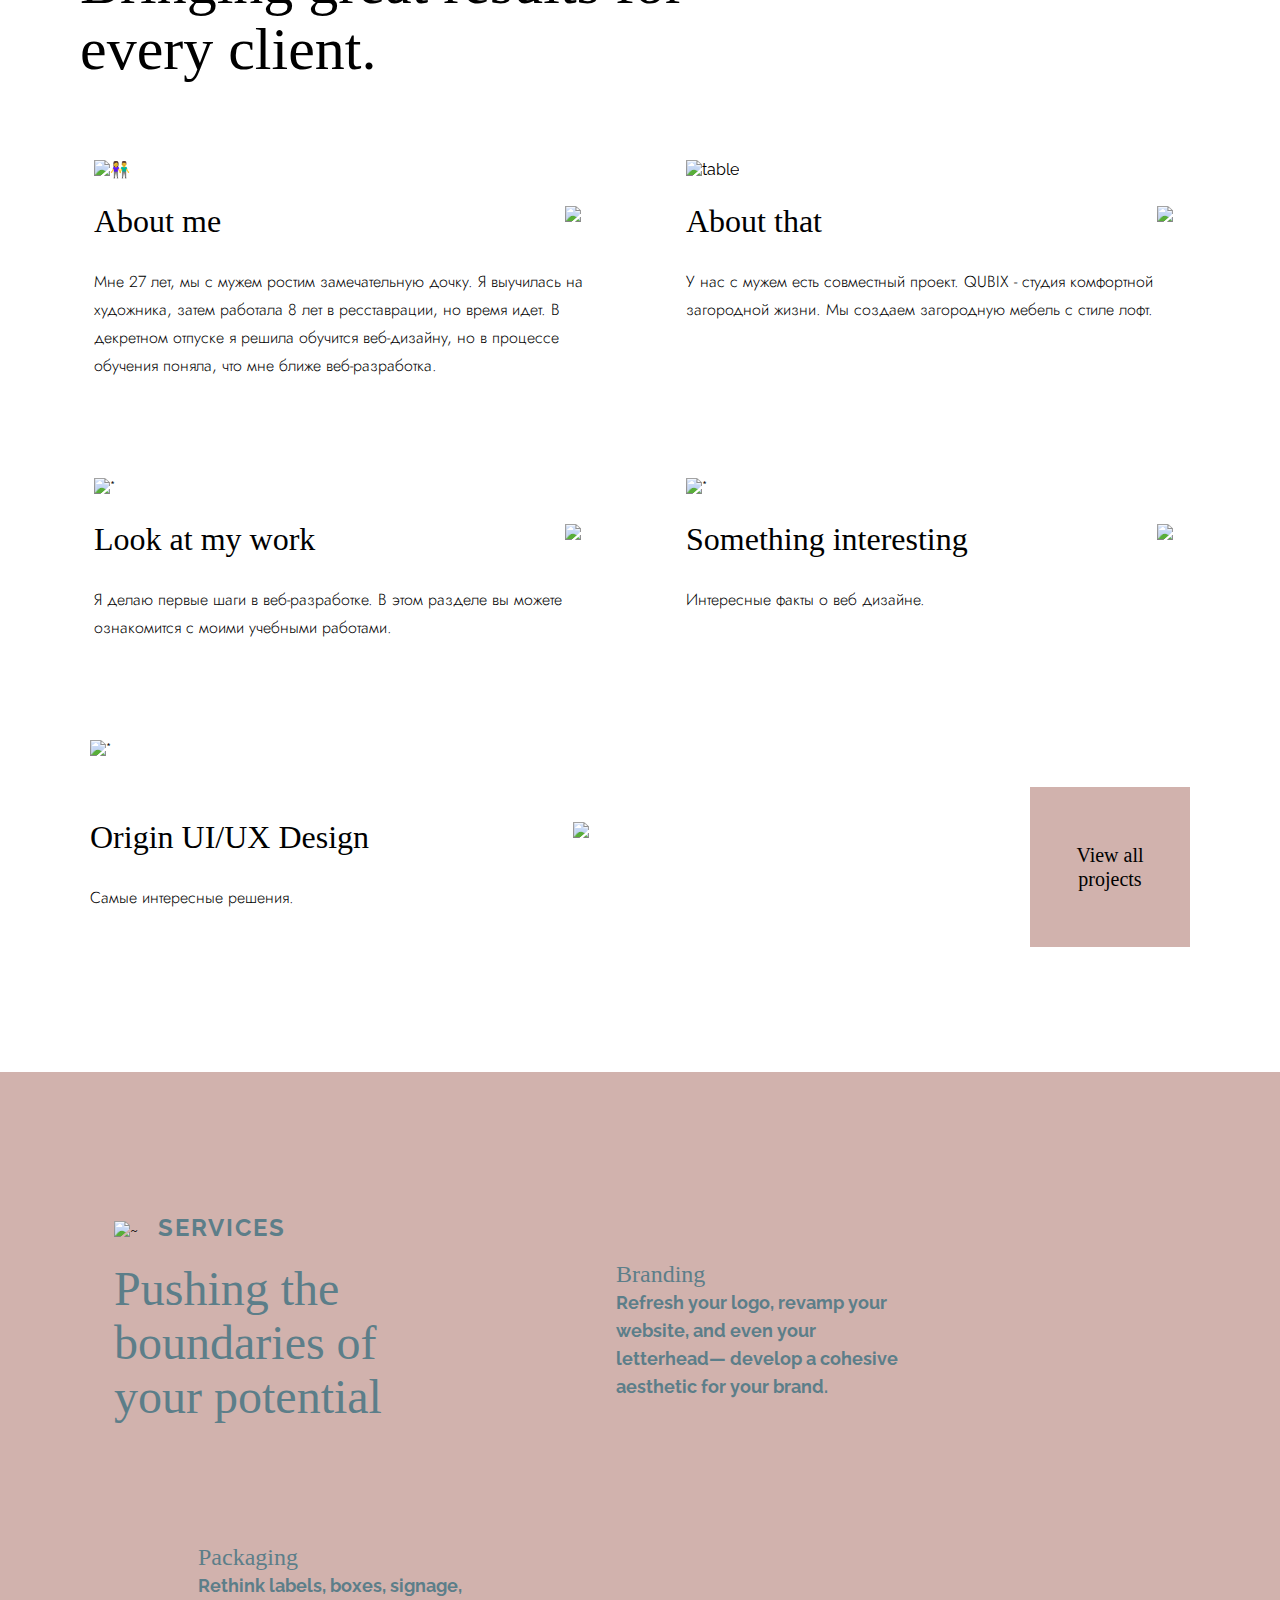
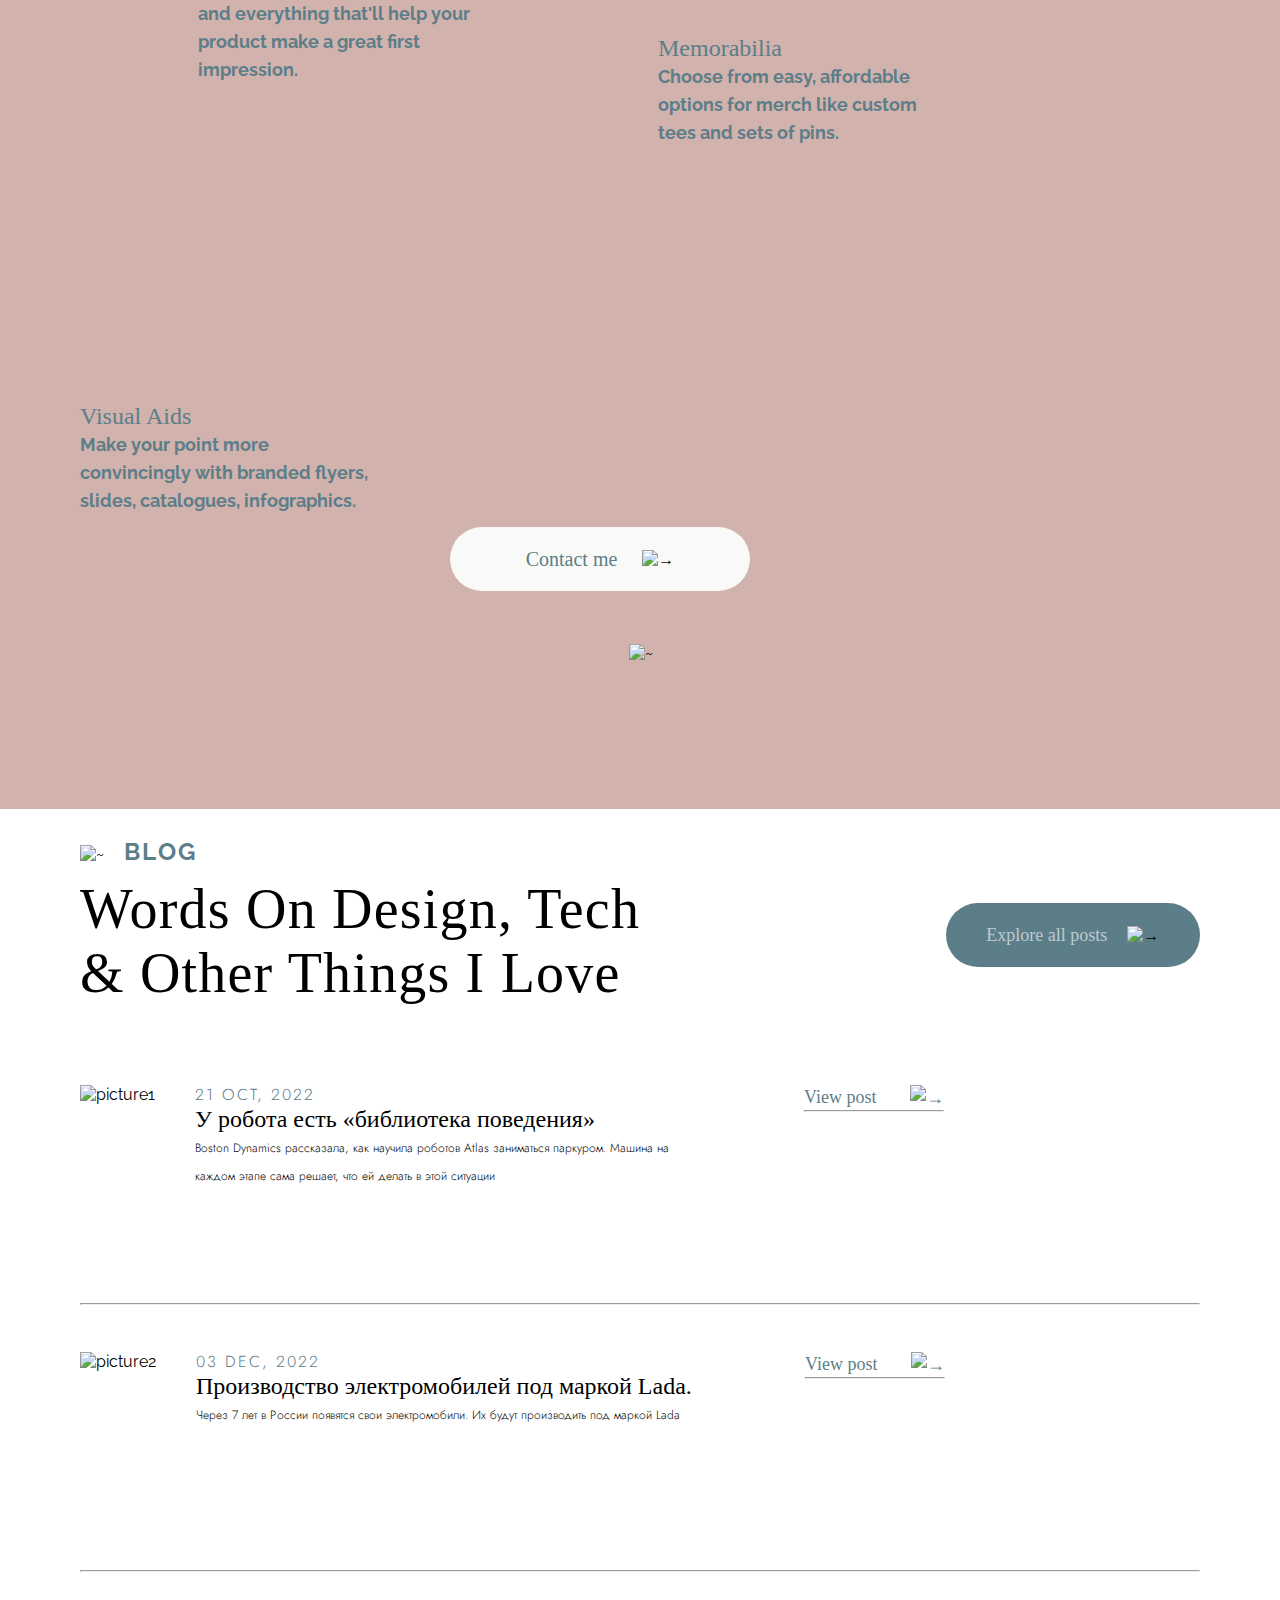
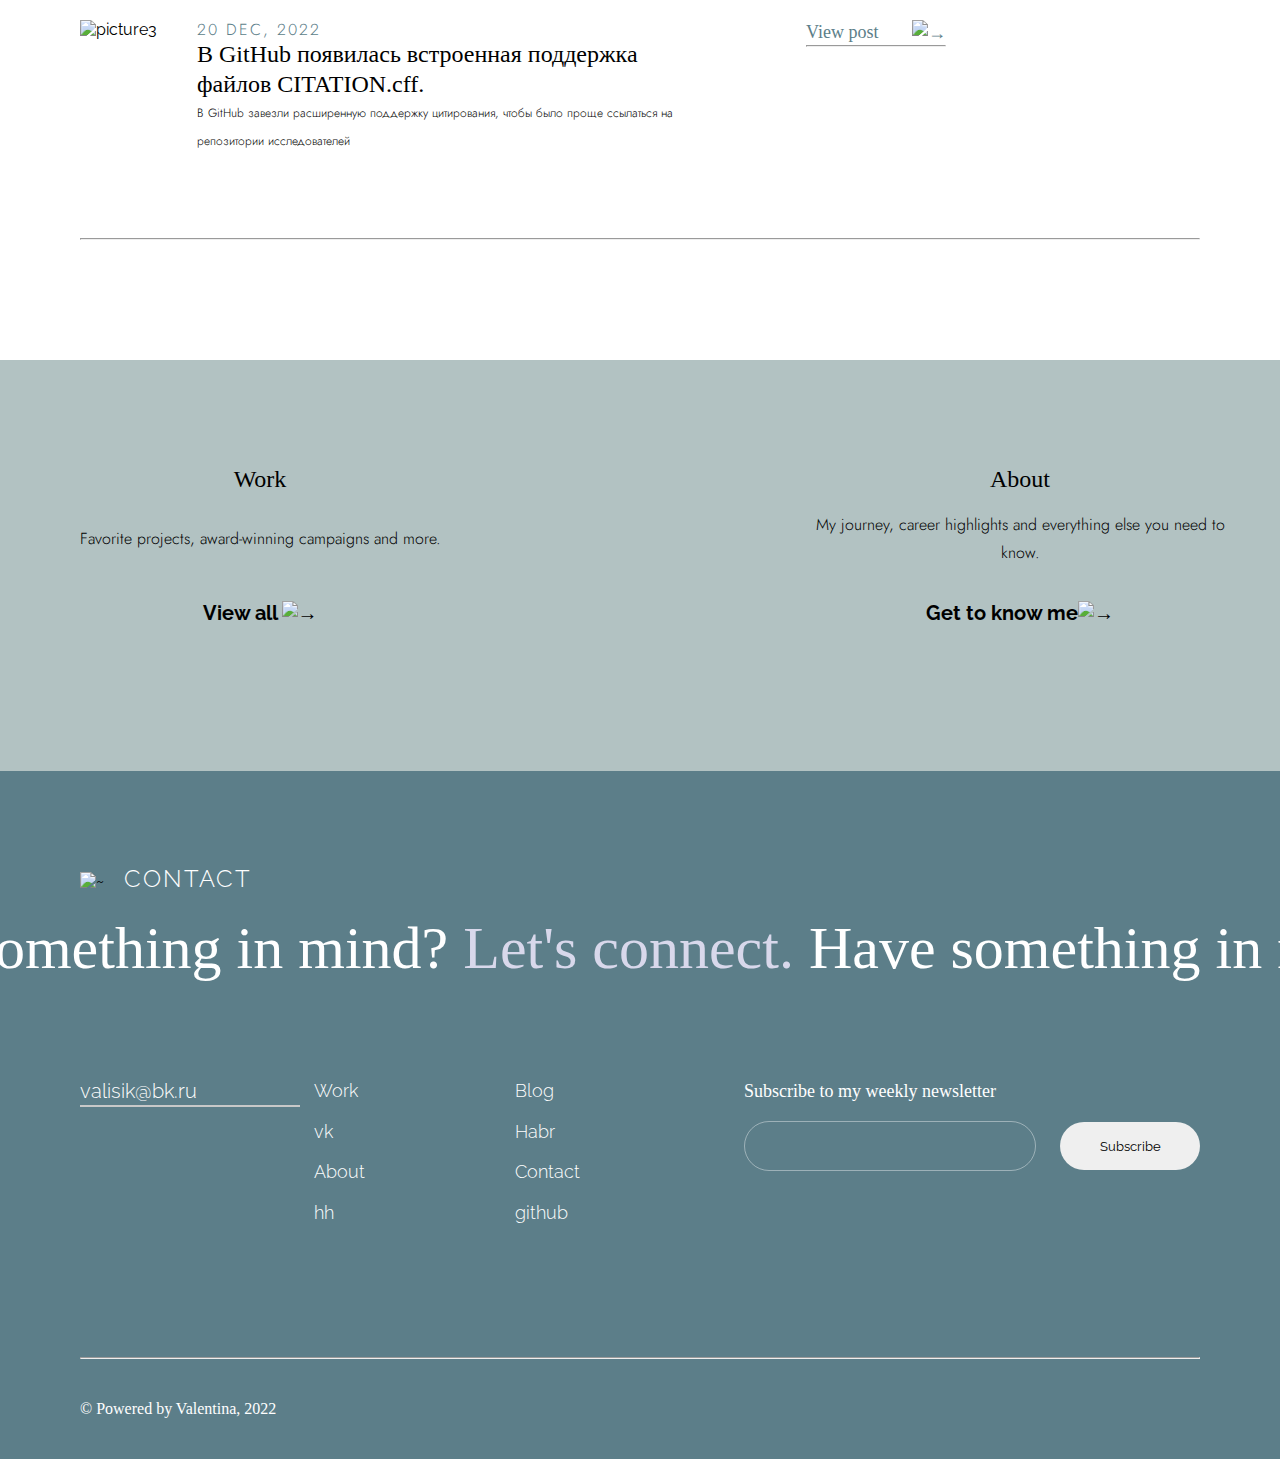
==== commit 1f2d6f55: "Update index.html" ====
--- a/index.html
+++ b/index.html
@@ -26,7 +26,7 @@
           </header>
           <main>
             <section class="first-block">
-                <div>
+                <div class="first-block-pos">
                     <div>
                         <article>
                             <h1>I want develop awesome websites that make an impact.</h1>
@@ -34,40 +34,49 @@
                              Привет, меня зовут Валентина, я начинающий веб-разработчик, живу в Санкт-Петербурге. Я учусь разрабатывать интересные и креативные сайты.
                             </p>
                             <div class="first-button">
-                                <a href="mailto:valisik@bk.ru">
+                                <a href="mailto:valisik@bk.ru" class="first-button-mail">
                                 Write me!
                                 </a>
                                 <img src="Img/IMAGE3.png" alt="e-mail">
                             </div>
                          </article>
-                         <div>
-                            <img src="Img/IMAGE4.png "  alt="🏆">
-                            <h5>Passed the Altshu Web Developing Course</h5>
+                         <div class="first-block-altshy">
+                            <img src="Img/IMAGE4.png "  alt="🏆" class="fitst-block-altshy-img">
+                            <div class="fitst-block">
+                             <h5>Passed the Altshu Web Developing Course</h5>
                             <p class="fitst-block-altshy">WebDevelopment 2022 • <a href="https://altshu.com">altshu.com</a></p>
+                            </div>
+                             </div>
+                         
+                    </div>
+                        <div >
+                            <img src="Img/img5.png" alt="💃" class="fist-block-picture">
                          </div>
-                         <div>
-                            <img src="Img/img5.png" alt="💃">
-                         </div>
-                    </div>
                 </div>
             </section>
             <section id="about">
-                <div>
+                <div class="about">
                     <div>
-                        <img src="Img/Vector6.png" alt="~">
-                        <h3>ABOUT</h3>
-                    </div>
-                    <div>
-                        <img src="Img/Vector7.png" alt="⭐️" >
-                        <img src="Img/Vector7.png" alt="⭐️" >
-                        <img src="Img/Vector7.png" alt="⭐️" >
-                        <img src="Img/Vector7.png" alt="⭐️" >
-                        <img src="Img/Vector7.png" alt="⭐️" >
-                        <p class="about-reviews">Работать с Валентиной было интересно. Она высокоорганизованный человек, который может создавать простые веб-сайты.</p>
-                        <div class="about-reviews-name">
-                            <img src="img/Rectangle8.png" alt="avatar">
-                            <p class="about-reviews-people">Anastasiya Smirnova</p>
-                            <p class="about-reviews-prof">Middle+ FullStack Developer in GEROPHARM</p>
+                        <div class="about-volna">
+                            <img src="Img/Vector6.png" alt="~">
+                            <h3>ABOUT</h3>
+                        </div>
+                        <div class="about-stars">
+                            <div class="stars">
+                                <img src="Img/Vector7.png" alt="⭐️" >
+                                <img src="Img/Vector7.png" alt="⭐️" >
+                                <img src="Img/Vector7.png" alt="⭐️" >
+                                <img src="Img/Vector7.png" alt="⭐️" >
+                                <img src="Img/Vector7.png" alt="⭐️" >
+                            </div>
+                            <p class="about-reviews">Работать с Валентиной было интересно. Она высокоорганизованный человек, который может создавать простые веб-сайты.</p>
+                            <div class="about-reviews-name">
+                                <img src="img/Rectangle8.png" alt="avatar">
+                                <div class="about-reviews-p">
+                                    <p class="about-reviews-people">Anastasiya Smirnova</p>
+                                    <p class="about-reviews-prof">Middle+ FullStack Developer in GEROPHARM</p>
+                                </div>
+                            </div>
                         </div>
                     </div>
                     <article>
@@ -75,33 +84,36 @@
                             <h2>
                                 Develop websites for fast growing digital startups
                             </h2>
-                            <div>
-                                <p class="about-numbers">2+</p>
-                                <p  class="about-skills">Месяцы опыта</p>
-                            </div>
-                            <div>
-                                <p class="about-numbers">2+</p>
-                                <p  class="about-skills">Завершенные проекты</p>
-                            </div>
-                            <div>
-                                <p class="about-numbers">5</p>
-                                <p  class="about-skills">Освоенные технологии</p>
-                            </div>
+                            <div class="about_skills">
+                                <div class="skills">
+                                    <p class="about-numbers">2+</p>
+                                    <p  class="about-skills">Месяцы опыта</p>
+                                </div>
+                                <div class="skills">
+                                    <p class="about-numbers">2+</p>
+                                    <p  class="about-skills">Завершенные проекты</p>
+                                </div>
+                                <div class="skills">
+                                    <p class="about-numbers">5</p>
+                                    <p  class="about-skills">Освоенные технологии</p>
+                                </div>
+                            </div>
+                            
                         </div>
                         <div class="about-skills-int">
-                            <div>
+                            <div class="int">
                                 <img src="img//Rectangle 9.png" alt="html">
                                 <p>HTML+CSS</p>
                             </div>
-                            <div>
+                            <div class="int">
                                 <img src="img/10.png" alt="js">
                                 <p>JS, React.js</p>
                             </div>
-                            <div>
+                            <div class="int">
                                 <img src="img/11.png" alt="php">
                                 <p>PHP, YII-2</p>
                             </div>
-                            <div>
+                            <div class="int">
                                 <img src="img/12.png" alt="mysql">
                                 <p>MySQL</p>
                             </div>
@@ -110,7 +122,8 @@
                 </div>
             </section>
             <section id="work">
-                <div>
+                <div class="work">
+                   <div class="about-volna">
                     <img src="img/Vector6.png" alt="~">
                     <h3>WORK</h3>
                 </div>
@@ -118,9 +131,9 @@
                     Bringing great results for every client.
                 </h2>
                 <div class="work-item">
-                    <article>
+                    <article class="work-item-one">
                         <img src="Img/13.png" alt="👫">
-                        <div>
+                        <div class="strelka">
                             <h4>About me</h4>
                             <a href="/"><img src="img/IMAGE13.png" alt="↗"></a>
                         </div>
@@ -128,9 +141,9 @@
                             Мне 27 лет, мы с мужем ростим замечательную дочку. Я выучилась на художника, затем работала 8 лет в ресставрации, но время идет. В декретном отпуске я решила обучится веб-дизайну, но в процессе обучения поняла, что мне ближе веб-разработка. 
                         </p>
                     </article>
-                    <article>
+                    <article class="work-item-two">
                         <img src="Img/14.png" alt="table">
-                        <div>
+                        <div class="strelka">
                             <h4>About that</h4>
                             <a href="/"><img src="img/IMAGE13.png" alt="↗"></a>
                         </div>
@@ -138,9 +151,9 @@
                             У нас с мужем есть совместный проект. QUBIX - студия комфортной загородной жизни. Мы создаем загородную мебель с стиле лофт.
                         </p>
                     </article>
-                    <article>
+                    <article class="work-item-three">
                         <img src="Img/15.png" alt="*">
-                        <div>
+                        <div class="strelka">
                             <h4>Look at my work</h4>
                             <a href="/"><img src="img/IMAGE13.png" alt="↗"></a>
                         </div>
@@ -148,9 +161,9 @@
                             Я делаю первые шаги в веб-разработке. В этом разделе вы можете ознакомится с моими учебными работами.
                         </p>
                     </article>
-                    <article>
+                    <article class="work-item-four">
                         <img src="Img/16.png" alt="*">
-                        <div>
+                        <div class="strelka">
                             <h4>Something interesting</h4>
                             <a href="/"><img src="img/IMAGE13.png" alt="↗"></a>
                         </div>
@@ -158,125 +171,147 @@
                             Интересные факты о веб дизайне.
                         </p>
                     </article>
+                    <article class="work-item-five">
+                        <img src="Img/17.png" alt="*">
+                        <div class="five-button">
+                            <div class="five-cut">
+                                <div class="strelka">
+                                    <h4>Origin UI/UX Design</h4>
+                                    <a href="/"><img src="img/IMAGE13.png" alt="↗"></a>
+                                </div>
+                                <p>
+                                Самые интересные решения.
+                                </p>
+                             </div>
+                             <div class="button-work">
+                                <a  class="work-button" href="/">View all projects</a> 
+                             </div>
+                        </div>
+                    </article>
+            </section>
+            <section id="services">
+                <div class="services">
+                    <div class="services-volna">
+                        <img src="img/Vector6.png" alt="~">
+                        <h3>SERVICES</h3>
+                    </div>
+                    <div class="services-benefits">
+                        <div class="services-benefits-h">
+                            <h2>
+                                Pushing the boundaries of your potential
+                            </h2>
+                        </div>
+                        <article class="services-benefits-item1">
+                            <img src="img/18.png" alt="">
+                            <h4>Branding</h4>
+                            <p>Refresh your logo, revamp your website, and even your letterhead— develop a cohesive aesthetic for your brand.</p>
+                        </article>
+                        <article class="services-benefits-item2">
+                            <img src="img/19.png" alt="">
+                            <h4>Packaging</h4>
+                            <p>Rethink labels, boxes, signage, and everything that'll help your product make a great first impression.</p>
+                        </article>
+                        <article class="services-benefits-item3">
+                            <img src="Img/20.png" alt="">
+                            <h4>Memorabilia</h4>
+                            <p>Choose from easy, affordable options for merch like custom tees and sets of pins.</p>
+                        </article>
+                        <article class="services-benefits-item4">
+                            <img src="Img/21.png" alt="">
+                            <h4>Visual Aids</h4>
+                            <p>Make your point more convincingly with branded flyers, slides, catalogues, infographics.</p>
+                        </article>
+                        <div>
+                            <div class="services-buttom-size">
+                                <a class="services-buttom" href="">
+                                    Contact me
+                                </a>
+                                <img src="Img/22.png" alt="→">
+                            </div>
+                            <div class="services-buttom-volna">
+                                <img src="img/23.png" alt="~">
+                            </div>
+                        </div>
+                    </div>
+                </div>
+            </section>
+            <section id="blog">
+                <div class="blog">
+                    <div class="about-volna">
+                        <img src="img/Vector6.png" alt="~">
+                        <h3>BLOG</h3>
+                    </div>
+                    <div class="blog-first">
+                        <h2>
+                            Words On Design, Tech & Other Things I Love
+                        </h2>
+                        <div class="blog-botom-all_a">
+                          <a class="blog-botom-all" href="">Explore all posts</a>
+                            <img src="Img/24.png" alt="→">  
+                        </div>
+                    </div>
+                    <article class="blog-news_1">
+                        <img src="Img/25.png" alt="picture1">
+                            <div class="blog_news">
+                                 <p class="blog-data">21 OCT, 2022</p>
+                                <h5>У робота есть «библиотека поведения»</h5>
+                                <p class="blog-news">Boston Dynamics рассказала, как научила роботов Atlas заниматься паркуром. Машина на каждом этапе сама решает, что ей делать в этой ситуации</p>
+                            </div>
+                            <div class="bottom-blog">
+                                <a class="blog-bottom-one" href="/posts/1">View post <img src="Img/22.png" alt="→"></a>
+                                <hr>
+                            </div>     
+                    </article>
+                    <hr>
+                    <article class="blog-news_2">
+                        <img src="Img/26.png" alt="picture2">
+                            <div class="blog_news">
+                                 <p class="blog-data">03 Dec, 2022</p>
+                                <h5>Производство электромобилей под маркой Lada.</h5>
+                                <p class="blog-news">Через 7 лет в России появятся свои электромобили. Их будут производить под маркой Lada</p>
+                            </div>
+                            <div class="bottom-blog">
+                                <a class="blog-bottom-one" href="/posts/1">View post <img src="Img/22.png" alt="→"></a>
+                                <hr>
+                            </div> 
+                    </article>
+                    <hr>
+                    <article class="blog-news_3">
+                        <img src="Img/27.png" alt="picture3">
+                            <div class="blog_news">
+                                 <p class="blog-data">20 Dec, 2022</p>
+                                <h5>В GitHub появилась встроенная поддержка файлов CITATION.cff.</h5>
+                                <p class="blog-news">В GitHub завезли расширенную поддержку цитирования, чтобы было проще ссылаться на репозитории исследователей</p>
+                            </div>
+                            <div class="bottom-blog">
+                                <a class="blog-bottom-one" href="/posts/1">View post <img src="Img/22.png" alt="→"></a>
+                                <hr>
+                            </div>     
+                    </article>
+                    <hr>
+                </div>
+            </section>
+            <section class="big-bottom">
+                <div class="bottom-big">
                     <article>
-                        <img src="Img/17.png" alt="*">
-                        <div>
-                            <h4>Origin UI/UX Design</h4>
-                            <a href="/"><img src="img/IMAGE13.png" alt="↗"></a>
-                        </div>
-                        <p>
-                            Самые интересные решения.
-                        </p>
-                    </article>
-                    <div>
-                       <a  class="work-button" href="/">View all projects</a> 
-                    </div> 
-                </div>
-            </section>
-            <section id="services">
-                <div>
-                    <img src="img/Vector6.png" alt="~">
-                    <h3>SERVICES</h3>
-                </div>
-                <div>
-                    <h2>
-                        Pushing the boundaries of your potential
-                    </h2>
+                        <h5>Work</h5>
+                        <p>Favorite projects, award-winning campaigns and more.</p>
+                        <a class="big-bottom-a" href="/posts/1">View all <img src="Img/28.png" alt="→"></a>
+                    </article>
                     <article>
-                        <img src="img/18.png" alt="">
-                        <h4>Branding</h4>
-                        <p>Refresh your logo, revamp your website, and even your letterhead— develop a cohesive aesthetic for your brand.</p>
-                    </article>
-                    <article>
-                        <img src="img/19.png" alt="">
-                        <h4>Packaging</h4>
-                        <p>Rethink labels, boxes, signage, and everything that'll help your product make a great first impression.</p>
-                    </article>
-                    <article>
-                        <img src="Img/20.png" alt="">
-                        <h4>Memorabilia</h4>
-                        <p>Choose from easy, affordable options for merch like custom tees and sets of pins.</p>
-                    </article>
-                    <article>
-                        <img src="Img/21.png" alt="">
-                        <h4>Visual Aids</h4>
-                        <p>Make your point more convincingly with branded flyers, slides, catalogues, infographics.</p>
-                    </article>
-                    <div class="services-buttom">
-                        <a class="services-buttom" href="">
-                            Contact me
-                        </a>
-                        <img src="Img/22.png" alt="→">
-                    </div>
-                    <div>
-                        <img src="img/23.png" alt="~">
-                    </div>
-                </div>
-            </section>
-            <section id="blog">
-                <div>
-                    <img src="img/Vector6.png" alt="~">
-                    <h3>BLOG</h3>
-                </div>
-                <div>
-                    <h2>
-                        Words On Design, Tech & Other Things I Love
-                    </h2>
-                    <div class="blog-botom-all">
-                      <a class="blog-botom-all" href="">Explore all posts</a>
-                        <img src="Img/24.png" alt="→">  
-                    </div>
-                </div>
-                <article>
-                    <img src="Img/25.png" alt="picture1">
-                        <div>
-                             <p class="blog-data">21 OCT, 2022</p>
-                            <h5>У робота есть «библиотека поведения»</h5>
-                            <p class="blog-news">Boston Dynamics рассказала, как научила роботов Atlas заниматься паркуром. Машина на каждом этапе сама решает, что ей делать в этой ситуации</p>
-                        </div>
-                            <a class="blog-bottom-one" href="/posts/1">View post <img src="Img/22.png" alt="→"></a>
-                </article>
-                <hr>
-                <article>
-                    <img src="Img/26.png" alt="picture2">
-                        <div>
-                             <p class="blog-data">03 Dec, 2022</p>
-                            <h5>Производство электромобилей под маркой Lada.</h5>
-                            <p class="blog-news">Через 7 лет в России появятся свои электромобили. Их будут производить под маркой Lada</p>
-                        </div>
-                            <a class="blog-bottom-one" href="/posts/1">View post <img src="Img/22.png" alt="→"></a>
-                </article>
-                <hr>
-                <article>
-                    <img src="Img/27.png" alt="picture3">
-                        <div>
-                             <p class="blog-data">20 Dec, 2022</p>
-                            <h5>В GitHub появилась встроенная поддержка файлов CITATION.cff.</h5>
-                            <p class="blog-news">В GitHub завезли расширенную поддержку цитирования, чтобы было проще ссылаться на репозитории исследователей</p>
-                        </div>
-                            <a class="blog-bottom-one" href="/posts/1">View post <img src="Img/22.png" alt="→"></a>
-                </article>
-                <hr>
-            </section>
-            <section class="big-bottom">
-                <article>
-                    <h5>Work</h5>
-                    <p>Favorite projects, award-winning campaigns and more.</p>
-                    <a class="big-bottom-a" href="/posts/1">View all <img src="Img/28.png" alt="→"></a>
-                </article>
-                <article>
-                    <h5>About</h5>
-                    <p>My journey, career highlights and everything else you need to know.</p>
-                    <a class="big-bottom-a" href="/posts/1">Get to know me<img src="Img/28.png" alt="→"></a>
-                </article>
+                        <h5>About</h5>
+                        <p>My journey, career highlights and everything else you need to know.</p>
+                        <a class="big-bottom-a" href="/posts/1">Get to know me<img src="Img/28.png" alt="→"></a>
+                    </article>
+                </div>
             </section>
             <section id="contact">
-                <div>
+                <div class="about-volna">
                     <img src="img/29.png" alt="~">
                     <h3 class="another">CONTACT</h3>
                 </div>
                 <div>
-                    <p>
+                    <p class="contact-run">
                         Have something in mind? <span> Let's connect.</span> Have something in mind? <span> Let's connect.</span> Have something in mind? <span> Let's connect.</span>
                     </p>
                 </div>
@@ -284,7 +319,8 @@
           </main>
           <footer>
             <div>
-                <a class="letter" href="mailto: valisik@bk.ru">valisik@bk.ru</a>
+                <div class="footer">
+                    <a class="letter" href="mailto: valisik@bk.ru">valisik@bk.ru</a>
                 <ul>
                     <li>
                       <a href="#work">Work</a>
@@ -314,10 +350,11 @@
                   <div class="subscribe">
                     <p>Subscribe to my weekly newsletter</p>
                     <div>
-                        <input type="text">
-                        <button>Subscribe</button>
+                        <input type="text" class="subscribe-input">
+                        <button class="subscribe-button">Subscribe</button>
                       </div>
                   </div>
+                </div>
                   <hr>
                   <div>
                     <p class="powered">
--- a/css/styles.css
+++ b/css/styles.css
@@ -1,13 +1,36 @@
+body {
+    overflow-x: hidden;
+}
+
 header{
     background-color: #5C7E89;
+    padding: 14px 80px 10px;
+    width: auto ;
 }
 
 *{
     font-family: 'Raleway', sans-serif;
+    margin: 0%;
+    padding: 0%;
 }
 
 p{
     font-family: 'Jost', sans-serif;
+}
+
+.header {
+    padding: 13px 0;
+    max-width: 1280px;
+    margin: 0 auto;
+    display: flex;
+    flex-direction: row;
+    flex-wrap: nowrap;
+    justify-content: flex-start;
+    align-items: center;
+}
+
+.logo {
+    margin-right: 15px;
 }
 
 .logo-text {
@@ -17,12 +40,39 @@
 font-weight: 700;
 font-size: 20px;
 color: #FFFFFF;
-}
+display: flex;
+
+}
+
+.logo-text span {
+    margin-right: 765px;
+}
+
+.navigator {
+    height: 100%;
+    display: flex;
+    align-items: center;
+   
+}
+
+.navigator-list{
+   display: flex;
+flex-direction: row;
+justify-content: flex-end;
+align-items: center;
+list-style: none; 
+margin-right: 86px;
+}
+
+
 
 .navigator-item {
     font-weight: 400;
     font-size: 15px;
     font-family: 'Sansation Light';
+    margin-left: 40px;
+    font-weight: 400;
+    font-size: 15px;
 }
 
 .navigator-item a {
@@ -36,7 +86,25 @@
 
 .first-block {
 background: #B2C2C2;
-
+padding: 100px 80px 0;
+width: auto ;
+
+}
+
+.first-block-pos {
+    max-width: 1280px;
+    margin: 0 auto;
+    display: flex;
+    flex-wrap: nowrap;
+    flex-direction: row;
+}
+
+.first-block-pos article {
+    max-width: 690px;
+}
+
+.first-block-pos p {
+    max-width: 543px;
 }
 
 .first-block h1 {
@@ -60,6 +128,7 @@
     font-family: 'Century Gothic';
     text-decoration: none;
     color: #FFFFFF;
+    margin-right: 10px;
 }
 
 .first-block article a:hover {
@@ -72,6 +141,21 @@
 .first-button:hover{
     background-color:#6F9BA9
 }
+.first-button{
+   padding: 20px 35px 19px;
+border: none;
+border-radius: 40px;
+display: flex;
+flex-direction: row;
+flex-wrap: nowrap;
+justify-content: center;
+align-items: center;
+text-decoration: none;
+max-width: 203px; 
+margin-bottom: 100px;
+margin-top:14px ;
+}
+
 
 .first-block h5 {
 font-family: 'Century Gothic';
@@ -80,6 +164,30 @@
 font-size: 18px;
 line-height: 26px;
 color: #FFFFFF;
+margin: 0% auto;
+}
+
+.fitst-block {
+    max-width: 400px;
+    height: 100%;
+}
+
+
+.first-block-altshy{
+    max-width: 620px;
+    height: 64px;
+    display: flex;
+    flex-direction: row;
+    flex-wrap: nowrap;
+    justify-content: flex-start;
+    align-items: center;
+    margin-bottom: 50px;
+}
+
+.fitst-block-altshy-img {
+    width: 64px;
+    height: 64px;
+    margin-right: 24px;
 }
 
 .fitst-block-altshy, a {
@@ -92,12 +200,54 @@
 color: rgba(255, 255, 255, 0.6);
 }
 
+.fist-block-picture{
+      width: 665px;
+    height: 846px; 
+    background-size: contain;
+    background-repeat: no-repeat;
+    background-position-y: 49px;
+    background-position-x: 60px;
+}
+
+#about {
+padding: 100px 80px 180px;
+width: auto ;
+}
+
+.about {
+    max-width: 1280px;
+    margin: 0 auto;
+    display: flex;
+    flex-wrap: nowrap;
+    flex-direction: row;
+}
+
+.about-volna {
+    display: flex;
+    flex-wrap: nowrap;
+    flex-direction: row;
+    align-items: baseline
+}
+
 h3 {
 font-style: normal;
 font-size: 24px;
 line-height: 24px;
 letter-spacing: 2px;
 color: #5C7E89;
+margin-left: 20px;
+}
+
+.about-stars {
+margin-top: 115px;
+margin-right: 90px;
+}
+
+.stars {
+    margin-bottom: 23px;
+}
+.stars img {
+    margin-right: 10px;
 }
 
 .about-reviews {
@@ -107,6 +257,16 @@
     line-height: 28px;
     color: #000000;
 }
+.about-reviews-name{
+    display: flex;
+    flex-wrap: nowrap;
+    flex-direction: row;
+    align-items: center;
+}
+
+.about-reviews-p {
+    margin-left: 24px;
+}
 
 .about-reviews-people {
 font-family: 'Century Gothic';
@@ -133,6 +293,15 @@
 font-size: 48px;
 line-height: 54px;
 color: #000000;
+margin: 0% auto;
+margin-bottom: 74px;
+}
+
+.about_skills {
+    display: flex;
+    flex-wrap: nowrap;
+    flex-direction: row;
+    justify-content: space-between;
 }
 
 .about-numbers {
@@ -142,6 +311,7 @@
     font-size: 60px;
     line-height: 66px;
     color: #B2C2C2;
+    margin: 0% auto;
     }
    
 .about-skills {
@@ -151,6 +321,11 @@
 font-size: 22px;
 line-height: 31px;
 color: #000000;
+margin: 0% auto;
+}
+
+.skills {
+    width: 230px;
 }
 
 .about-skills-int {
@@ -160,6 +335,37 @@
 font-size: 21px;
 line-height: 31px;
 color: #000000;
+display: flex;
+flex-wrap: nowrap;
+flex-direction: row;
+justify-content: flex-start;
+margin-top: 50px;
+width: 750px;
+}
+
+.about-skills-int p {
+    margin-left: 10px;
+}
+
+.int {
+    display: flex;
+flex-wrap: nowrap;
+flex-direction: row;
+align-items: center;
+margin-right: 55px;
+
+}
+
+
+#work {
+padding: 0px 80px 125px;
+width: auto ;
+}
+
+.work {
+    max-width: 1280px;
+    margin: auto;
+   
 }
 
 #work h2 {
@@ -169,6 +375,17 @@
 font-size: 60px;
 line-height: 66px;
 color: #000000;
+margin: 0% ;
+margin-top: 26px;
+margin-bottom: 78px;
+width: 700px;
+}
+
+.work-item{
+    display: flex;
+    flex-wrap: wrap;
+    flex-direction: row;
+    justify-content: center;
 }
 
 .work-item h4{
@@ -178,6 +395,7 @@
 font-size: 32px;
 line-height: 30px;
 color: #000000;
+margin: 0%;
 }
 
 .work-item p {
@@ -186,6 +404,52 @@
 font-size: 16px;
 line-height: 28px;
 color: #000000;
+}
+
+.work-item-one, .work-item-two, .work-item-three, .work-item-four {
+    width: 500px;
+    margin-bottom: 98px;
+}
+
+.work-item-two, .work-item-four {
+    margin-left: 92px;
+}
+
+.work-item-five{
+    width: 1100px;
+}
+
+
+.five-button {
+    display: flex;
+    justify-content: space-between;
+    flex-direction: row;
+    align-items: center;
+}
+
+
+.strelka {
+display: flex;
+    flex-wrap: wrap;
+    flex-direction: row;
+    align-content: flex-start;
+    align-items: flex-start;
+    justify-content: space-between;
+    margin-top: 27px;
+    margin-bottom: 32px ;
+}
+
+.five-cut{
+    width: 512px;
+}
+.button-work {
+    width: 160px;
+    height: 160px;
+    display: flex;
+    justify-content: center;
+    align-items: center;
+    align-content: center;
+    margin-top: 28px;
 }
 
 .work-button {
@@ -196,6 +460,8 @@
 line-height: 24px;
 color: #000000;
 text-decoration: none;
+padding: 56px 40px;
+    text-align: center;
 }
 
 .work-button:hover {
@@ -205,6 +471,27 @@
 
 #services {
     background-color: #D1B2AD;
+    padding: 144px 80px;
+    width: auto ;
+}
+
+.services{
+    max-width: 1280px;
+}
+
+.services-volna {
+    display: flex;
+    flex-wrap: nowrap;
+    flex-direction: row;
+    align-items: baseline;
+    margin-left: 34px;
+}
+
+.services-benefits {
+    display: flex;
+    flex-wrap: wrap;
+    flex-direction: row;
+    justify-content: flex-start;
 }
 
 #services h2 {   
@@ -214,6 +501,33 @@
 font-size: 48px;
 line-height: 54px;
 color: #5C7E89;
+margin:0%;
+}
+
+.services-benefits-h {
+    width: 352px;
+    margin-top: 22px;
+    margin-right: 150px;
+   /* margin-bottom: 91px;*/
+    margin-left: 34px;
+}
+
+.services-benefits article{
+    width: 290px;
+    height: 283px;
+}
+
+.services-benefits-item2 {
+    margin-left: 118px;
+
+}
+
+.services-benefits-item3 {
+    margin: 91px 100px 0 170px;
+}
+
+.services-benefits-item4 {
+    margin-top: 85px;
 }
 
 #services h4 {
@@ -248,6 +562,39 @@
     text-decoration: underline;    
 }
 
+.services-buttom-size{
+background-color:  #F9FAF8;
+padding: 20px 35px 19px;
+border: none;
+border-radius: 40px;
+display: flex;
+flex-direction: row;
+flex-wrap: nowrap;
+justify-content: center;
+align-items: center;
+text-decoration: none;
+width: 230px; 
+margin-top: 230px;
+margin-left: 80px;
+}
+
+.services-buttom-size img {
+    margin-left: 25px;
+}
+
+.services-buttom-volna {
+    margin: 53px 0 0 259px;
+}
+
+#blog {
+    padding: 31px 80px 120px;
+    width: auto ;
+}
+
+.blog{
+    max-width: 1280px;
+}
+
 #blog h2 {
 font-family: 'Century Gothic';
 font-style: normal;
@@ -255,6 +602,11 @@
 font-size: 56px;
 letter-spacing: 1.2px;
 color: #000000;
+}
+
+.blog-first{
+    display: flex;
+    align-items: center;
 }
 
 .blog-data {
@@ -267,6 +619,14 @@
 color: #5C7E89;
 
 }
+
+.blog h2 {
+    width: 706px;
+    margin: 0%;
+    margin-top: 13px;
+    margin-right: 300px;
+}
+
 
 #blog h5 {
     font-family: 'Century Gothic';
@@ -289,13 +649,29 @@
 font-style: normal;
 font-weight: 300;
 font-size: 18px;
-line-height: 25px;
 color: #5C7E89;
 text-decoration: none;
+line-height: 25px;
+cursor: pointer;
+display: flex;
+height: min-content;
+align-content: normal;
+align-items: flex-start;
+width: 140px;
+justify-content: space-between;
 }
 
 .blog-bottom-one:hover {
     text-decoration: underline;
+}
+
+.bottom-blog {
+    width: 140px;
+    margin-left: 109px;
+}
+
+.bottom-blog img {
+    margin-left: 20px;
 }
 
 .blog-botom-all{
@@ -311,6 +687,24 @@
     text-decoration: underline;
 }
 
+.blog-botom-all_a {
+    background: #5C7E89;
+padding: 20px 35px 19px;
+border: none;
+border-radius: 40px;
+display: flex;
+flex-direction: row;
+flex-wrap: nowrap;
+justify-content: center;
+align-items: center;
+text-decoration: none;
+width: 230px; 
+}
+
+.blog-botom-all_a img {
+    margin-left: 20px;
+}
+
 .big-bottom {
     background-color: #B2C2C2;
 }
@@ -330,6 +724,66 @@
 font-size: 16px;
 line-height: 28px;
 color: #000000;
+}
+
+.blog-news_1 {
+    display: flex;
+    margin-top: 80px;
+    margin-bottom: 46px;
+}
+
+.blog-news_2 {
+    display: flex;
+    margin-top: 47px;
+    margin-bottom: 46px;
+}
+
+.blog-news_3 {
+    display: flex;
+    margin-top: 48px;
+    margin-bottom: 46px;
+}
+
+.blog_news {
+    width: 500px;
+    height: 172px;
+    margin-left: 40px;
+}
+
+.blog_news p {
+    margin: 0%;
+}
+
+.bottom-big {
+    display: flex;
+    flex-wrap: nowrap;
+    flex-direction: row;
+    align-content: center;
+    justify-content: center;
+    align-items: center;
+}
+
+.bottom-big article {
+    padding: 104px 160px 145px;
+    display: flex;
+    align-content: center;
+    align-items: center;
+    flex-direction: column;
+}
+
+.bottom-big h5 {
+    margin: 0%;
+}
+
+.bottom-big p {
+    width: 440px;
+    height: 90px;
+    margin-bottom: 17px;
+    display: flex;
+    flex-direction: row;
+    align-items: center;
+    justify-content: center;
+    text-align: center;
 }
 
 .big-bottom-a {
@@ -348,6 +802,7 @@
 
 #contact {
     background-color: #5C7E89;
+    padding: 96px 80px;
 }
 
 .another {
@@ -372,8 +827,28 @@
     color: #D8D8EB
 }
 
+.contact-run {
+    margin-left: -250px;
+    font-size: 60px;
+    line-height: 66px;
+    width: max-content;
+    margin-top: 24px;
+}
+
 footer{
     background-color: #5C7E89;
+    padding: 0 80px 38px;
+}
+
+.footer {
+    max-width: 1280px;
+    margin: 0 auto;
+    display: flex;
+    flex-direction: row;
+    flex-wrap: nowrap;
+    align-items: flex-start;
+    justify-content: space-between;
+    padding-bottom: 120px;
 }
 
 .letter {
@@ -384,6 +859,9 @@
 line-height: 28px;
 color: #FFFFFF;
 text-decoration: none;
+border-bottom: 2px solid #C8C8C8;
+width: 220px;
+
 }
 
 .letter:hover {
@@ -402,6 +880,44 @@
 
 footer ul a:hover {
     text-decoration: underline;
+}
+
+footer ul {
+    display: flex;
+    flex-wrap: wrap;
+    flex-direction: column;
+    align-content: space-between;
+    justify-content: space-between;
+    height: 160px;
+    align-items: stretch;
+    list-style: none;
+}
+
+footer li {
+    margin-right: 150px;
+    margin-bottom: 10px;
+}
+
+.subscribe-input {
+    width: 290px;
+    border-radius: 240px;
+    margin-right: 20px;
+    border: 1px solid #fff6;
+    height: 48px;
+    background: transparent;
+}
+
+.subscribe-button {
+    width: 140px;
+    height: 48px;
+    outline: none;
+    border: none;
+    border-radius: 24px;
+}
+
+.subscribe-button:hover {
+    text-decoration: underline;
+    background-color: #E5EEEE;
 }
 
 .subscribe p {
@@ -411,6 +927,7 @@
     font-size: 18px;
     line-height: 28px;
    color: #FFFFFF;
+   margin-bottom: 16px;
 }
 
 .powered {
@@ -420,4 +937,5 @@
 font-size: 16px;
 line-height: 24px;
 color: #FFFFFF;
+margin-top: 38px;
 }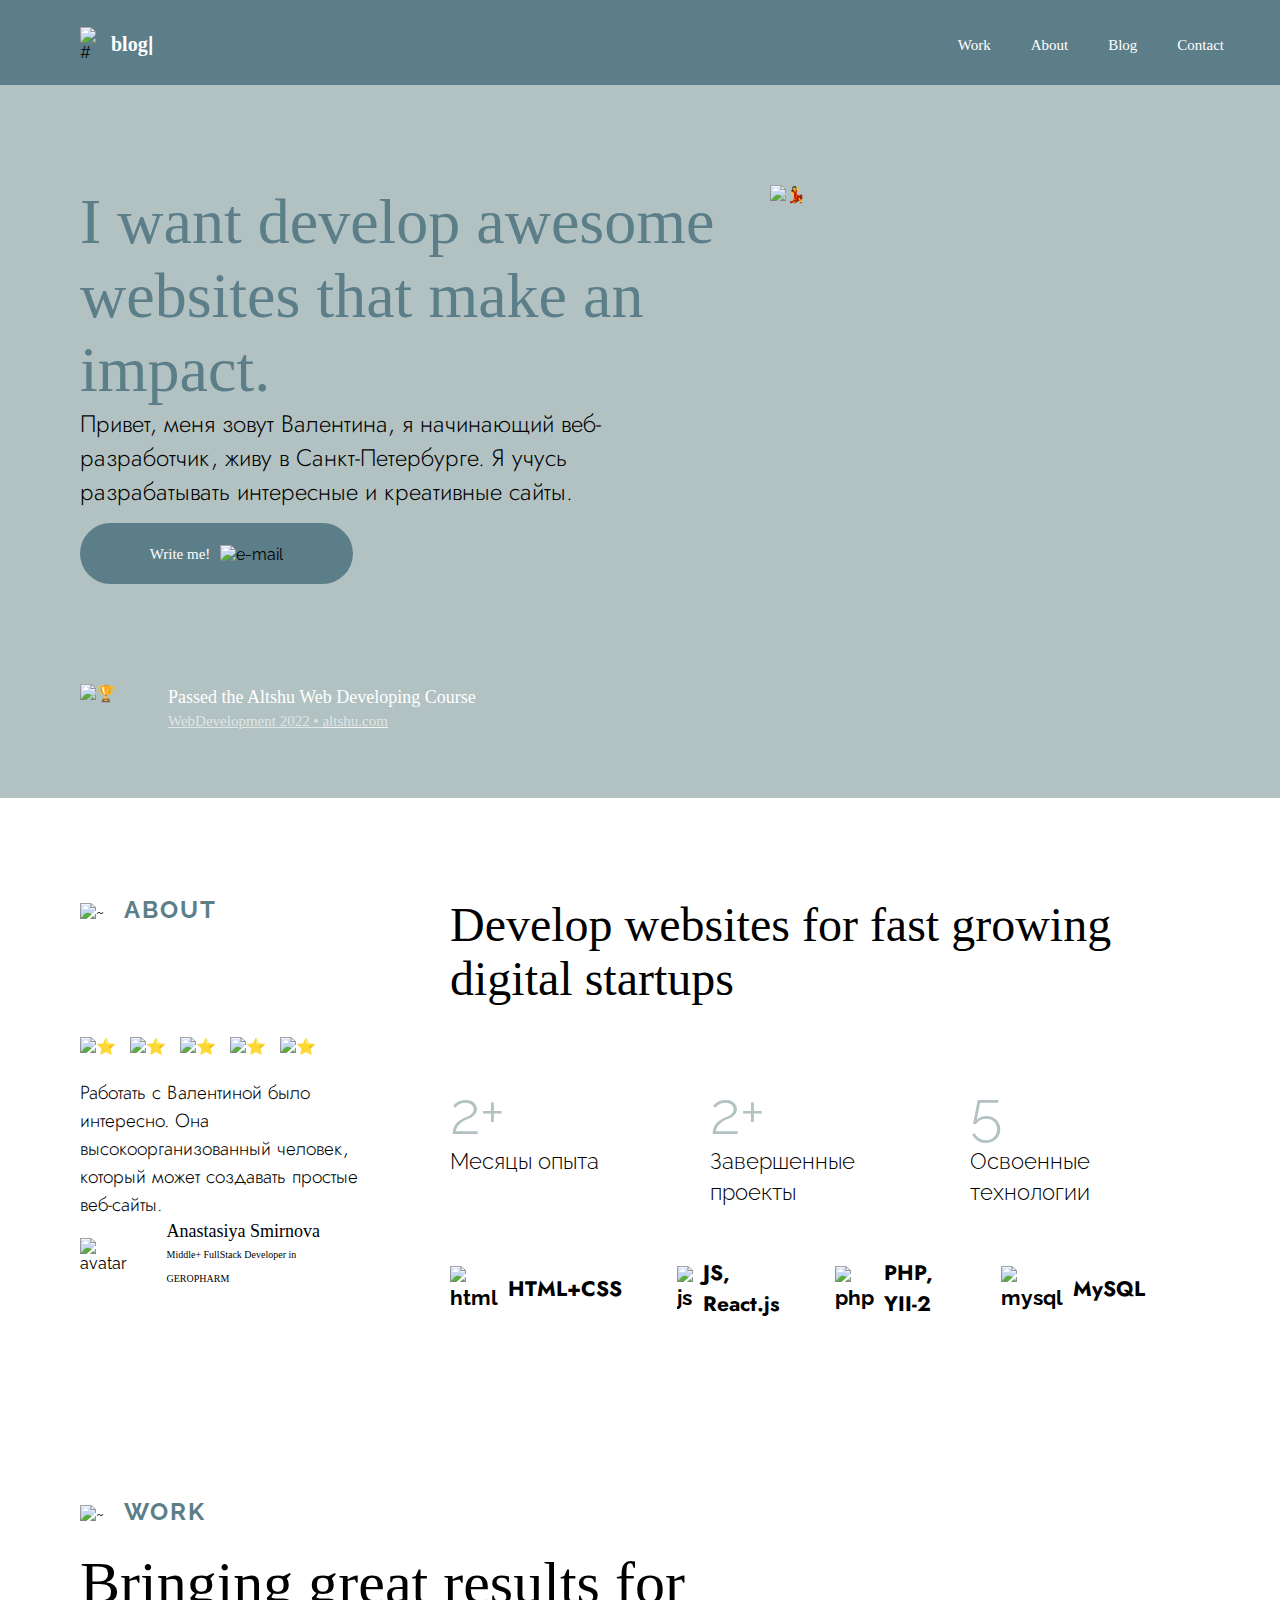
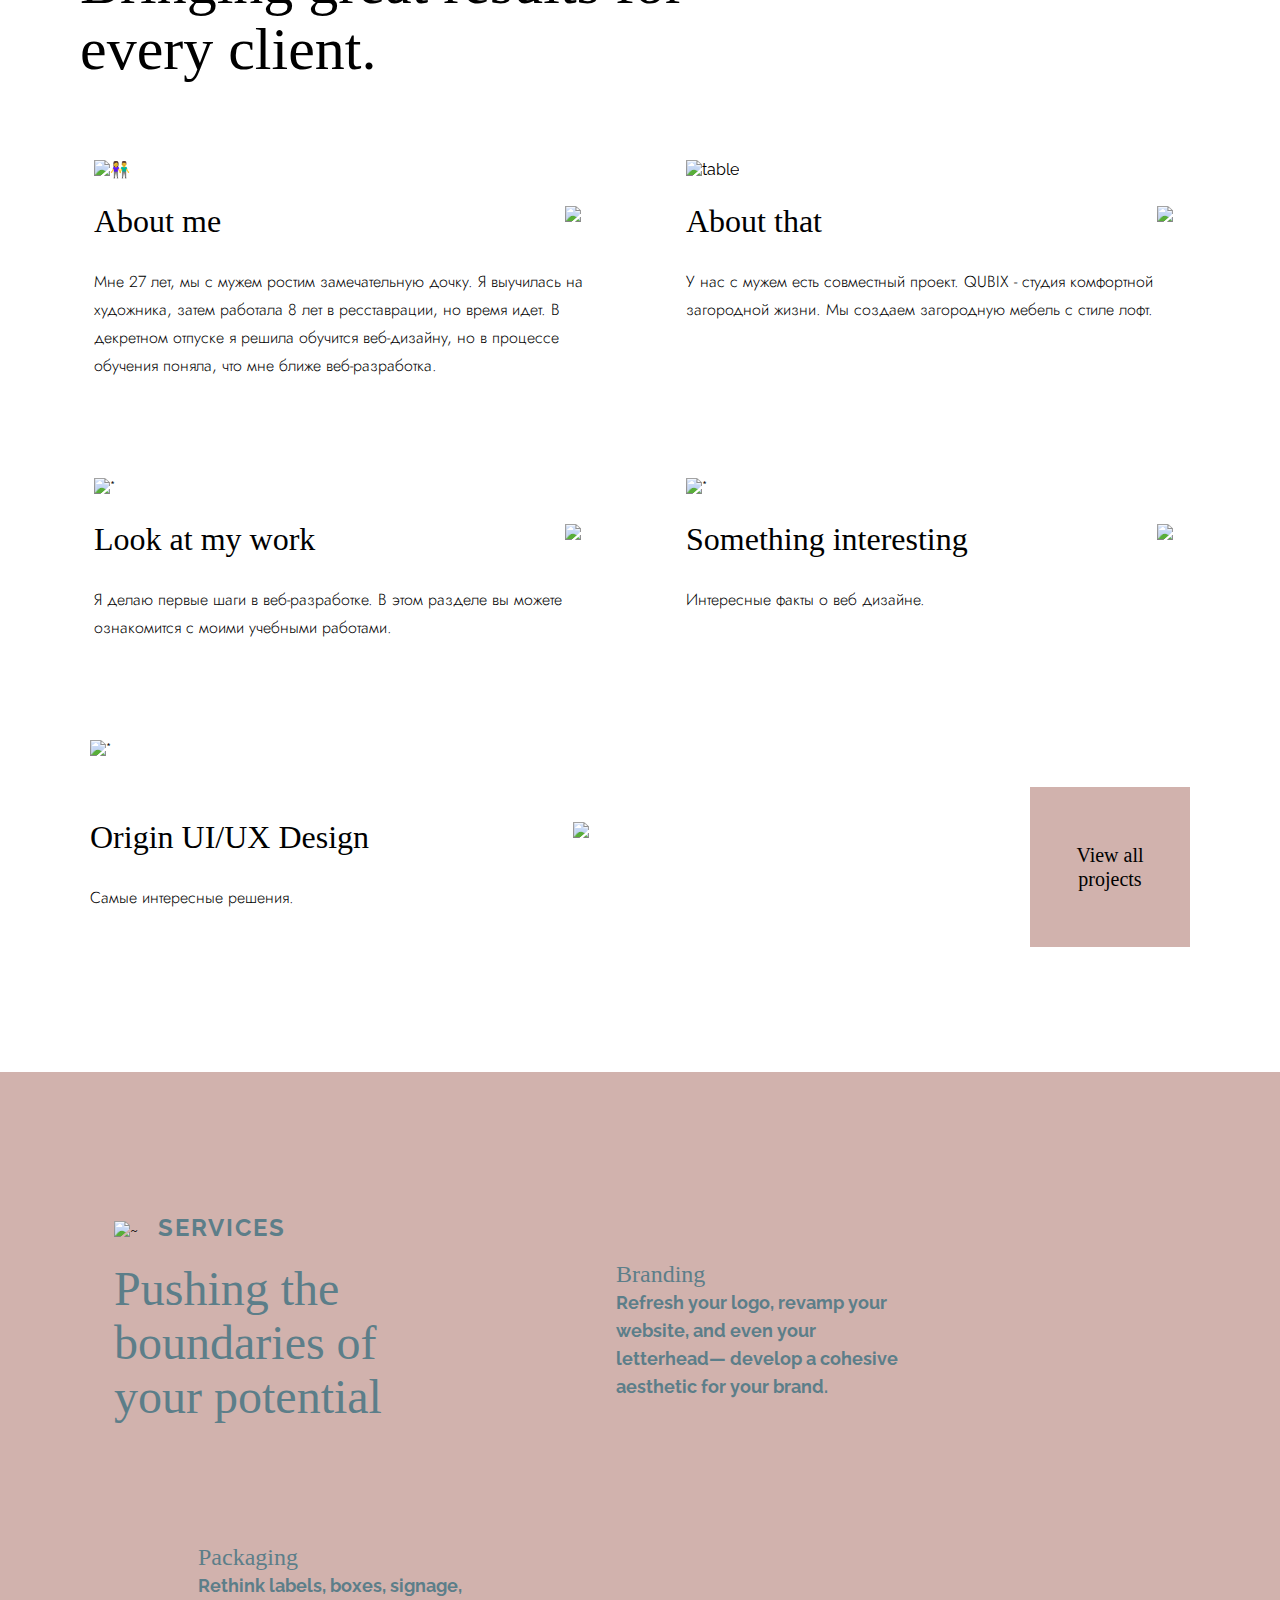
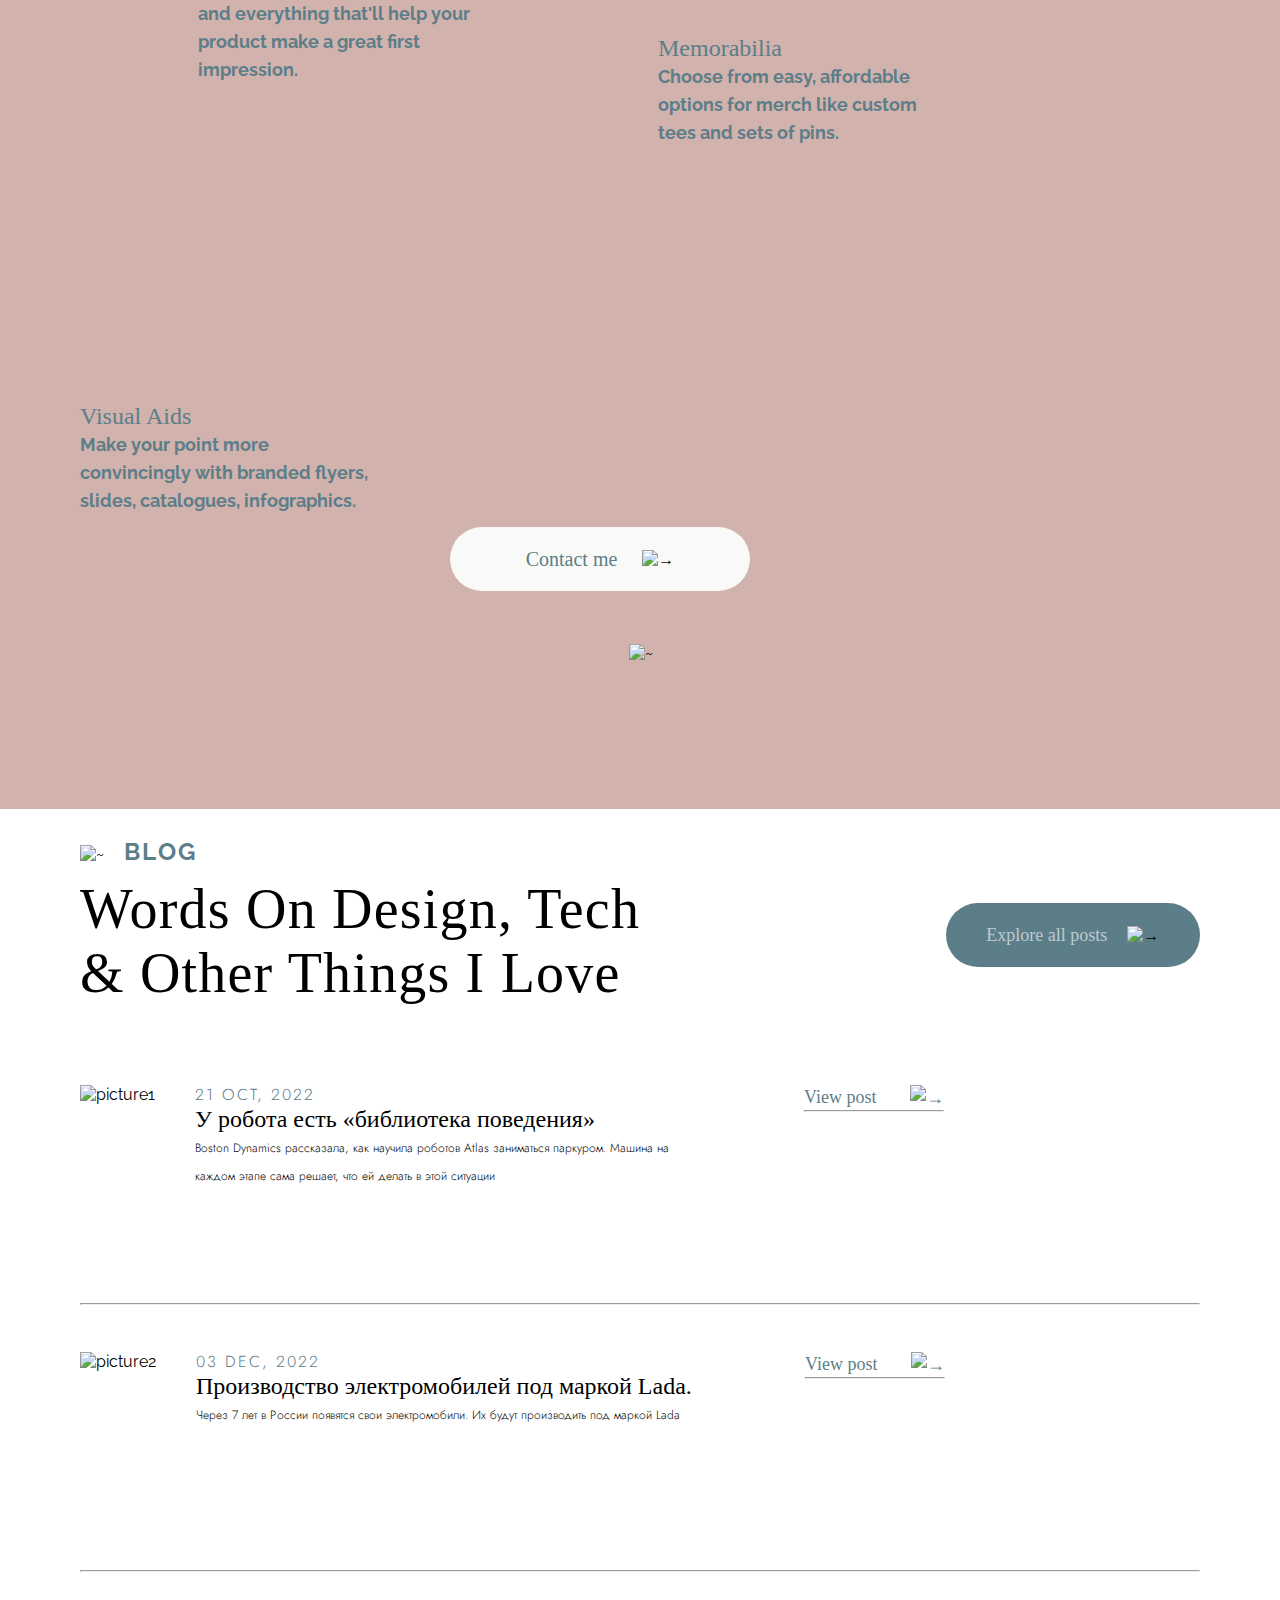
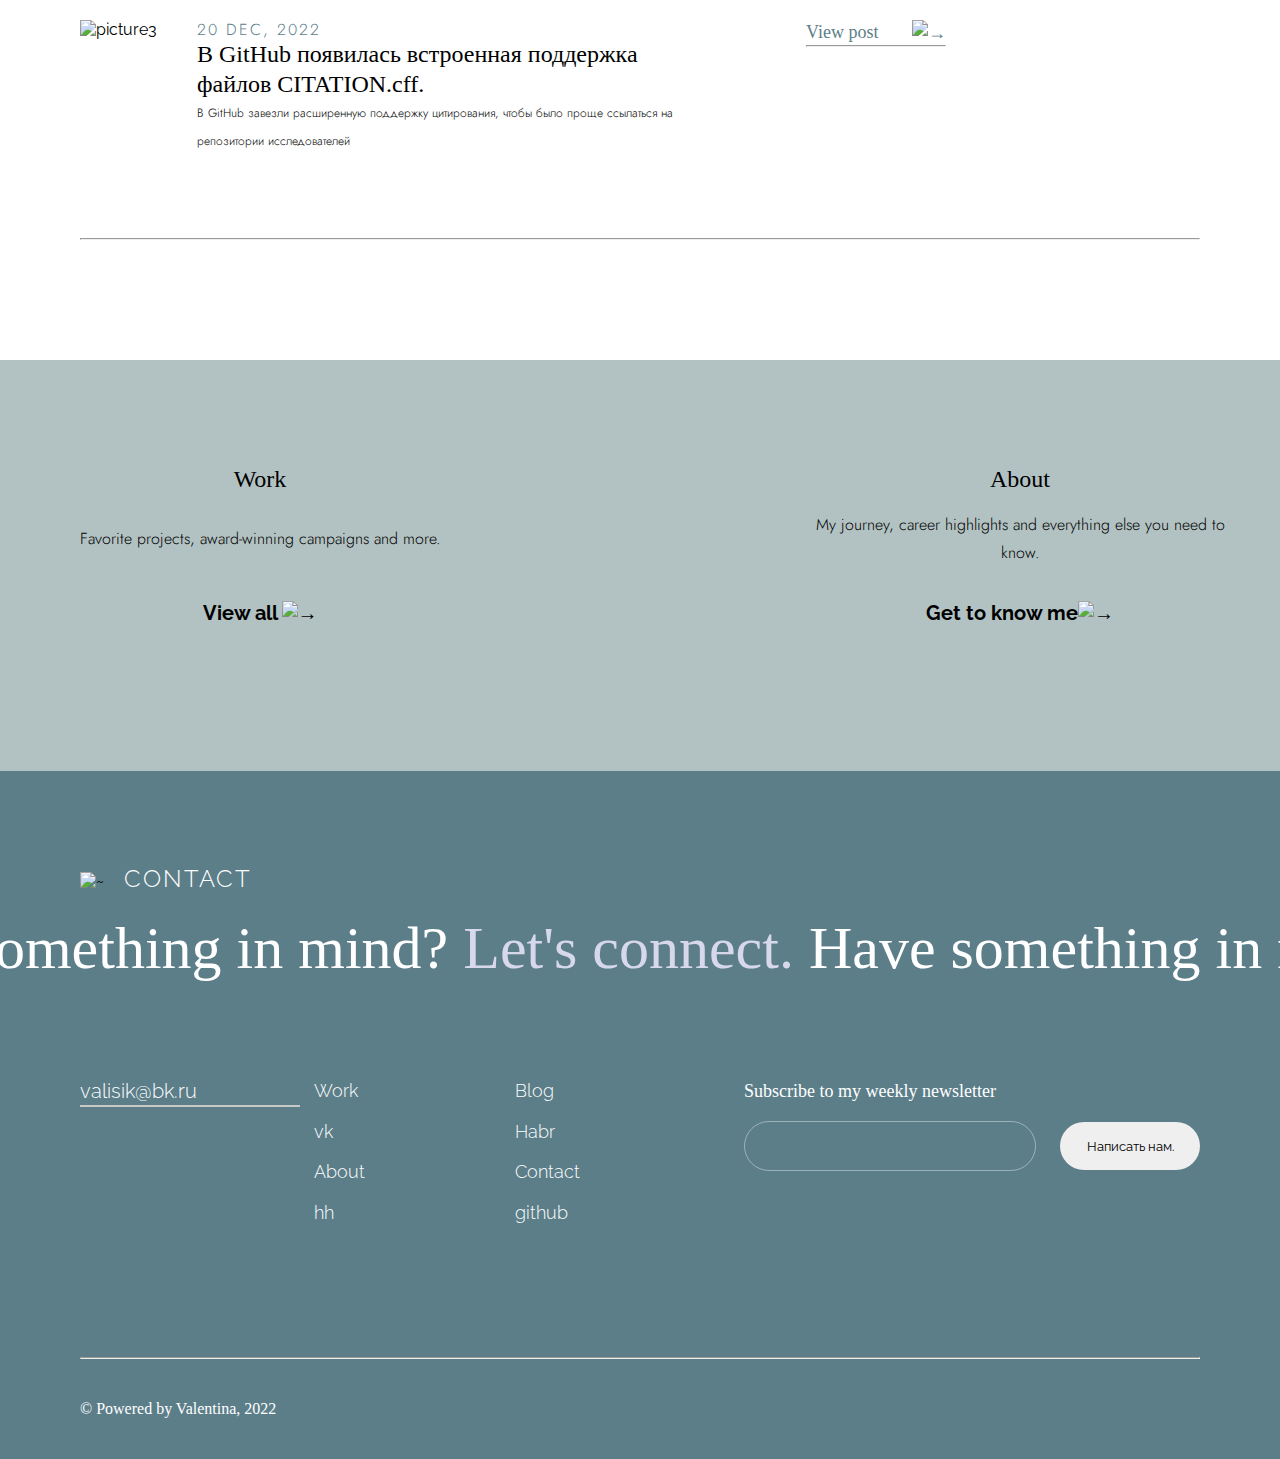
==== commit ed479ab9: "Update index.html" ====
--- a/index.html
+++ b/index.html
@@ -351,7 +351,26 @@
                     <p>Subscribe to my weekly newsletter</p>
                     <div>
                         <input type="text" class="subscribe-input">
-                        <button class="subscribe-button">Subscribe</button>
+                        <button class="subscribe-button">Написать нам.</button>
+                        <!--Всплывающее окно на подписку-->
+                        <div class="windows_up">
+                            <form  class="form_up">
+                                <div class="container_1">
+                                  <h2>Заказать разработку сайта</h2>
+                                  <p>Введите свои данные:</p>
+                                </div>
+                                <div class="container">
+                                  <input type="text" placeholder="Name" name="name" class="container_text" required>
+                                  <input type="text" placeholder="Email address" name="mail" class="container_text" required>
+                                  <label>
+                                    <input type="checkbox" checked="checked" name="subscribe" class="galochka"> Подписаться на рассылку новостей
+                                  </label>
+                                </div>
+                                <div class="container_2">
+                                  <input type="submit" value="Написать" class="button_up">
+                                </div>
+                              </form>
+                        </div>
                       </div>
                   </div>
                 </div>
@@ -363,5 +382,6 @@
                   </div>
             </div>
           </footer>
+          <script src="./js/script.js"></script>
     </body>
 </html>--- a/css/styles.css
+++ b/css/styles.css
@@ -938,4 +938,107 @@
 line-height: 24px;
 color: #FFFFFF;
 margin-top: 38px;
+}
+
+.windows_up {
+    display: none;
+    position: fixed;
+    z-index: 2;
+    height: 300px;  
+    width: 500px;
+    top: 20%;
+    right: 0;
+    left: 0;
+    margin: 0 auto;
+    padding: 15px;
+}
+
+.form_up {
+    font-family: 'Century Gothic';
+    /* margin:150px 370px; */
+   
+    
+}
+
+.container{
+    padding: 20px;
+    background-color:white
+}
+
+.container_1 {
+    padding: 20px;
+    background-color: #B2C2C2;
+    text-align: center;
+    border-radius: 40px 40px 0 0;
+    
+}
+
+.container_2 {
+    padding: 20px;
+    background-color: #B2C2C2;
+    text-align: center;
+    border-radius: 0 0 40px 40px;
+    
+}
+
+
+.container h2{
+    margin-bottom: 10px;
+}
+
+.container_text{
+    font-family:'Jost', sans-serif;
+    font-size: 18px;
+    width: 100%;
+    padding: 12px;
+    margin: 8px 0;
+    display: inline-block;
+    border: 1px solid #ccc;
+    box-sizing: border-box;
+}
+
+.galochka {
+    margin-top: 16px;
+}
+
+.button_up {
+    font-family:'Jost', sans-serif;
+    width: 200px;
+    padding: 10px;
+    display: inline-block;
+    box-sizing: border-box;
+    background-color: #FFFFFF;
+    color: rgb(0, 0, 0);
+    border: none;
+    text-decoration: none;
+    border-radius:40px;
+}
+
+.button_up:hover {
+    text-decoration: underline;
+}
+
+#shadow { 
+    position: fixed;
+    width:100%;
+    height:100%;
+    z-index:1; /* поверх всех  кроме окна*/ 
+    background:#000;
+    opacity: 0.5; /*прозрачность*/ 
+    left:0;
+    top:0;
+
+@media screen and (max-width:980px){
+
+   
+
+    header {
+        width: 100vmax;
+        padding: 10px 50px;
+    }
+
+    .first-block {
+        width: 100vmax;
+    }
+    
 }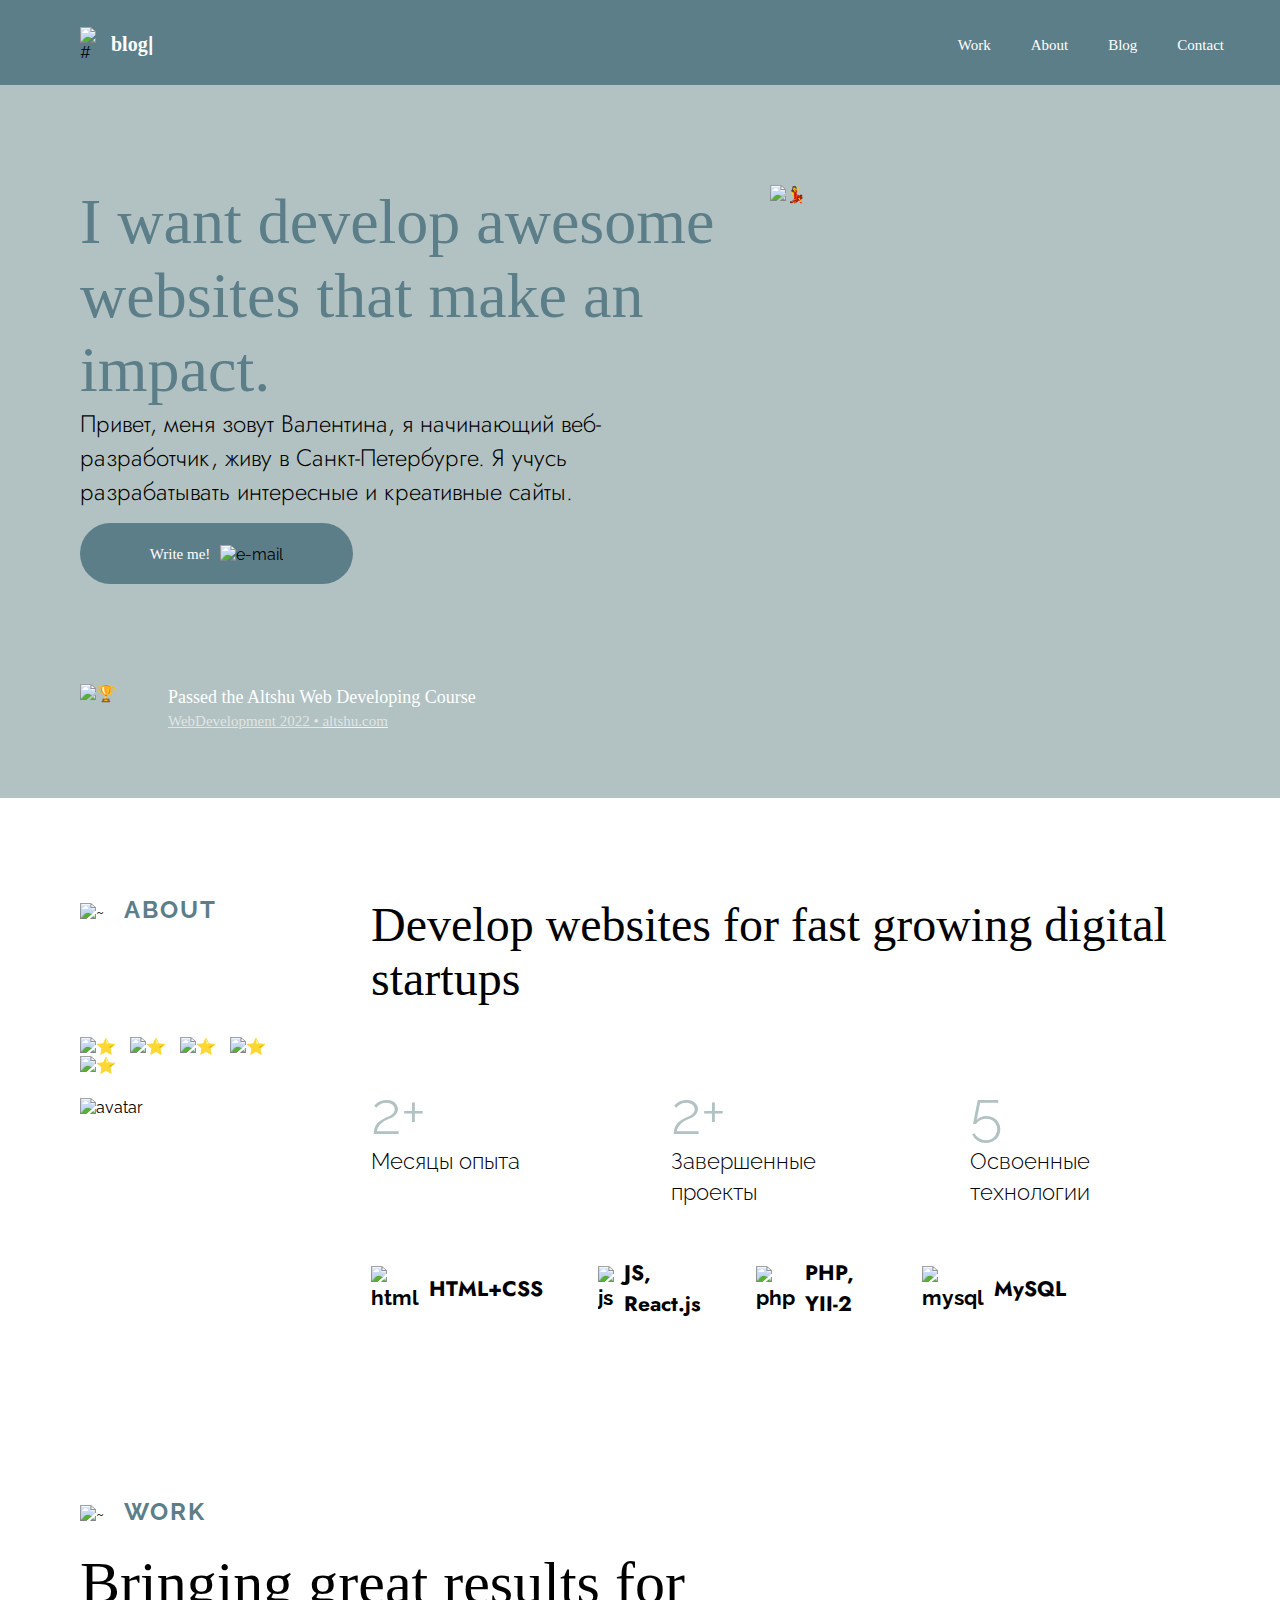
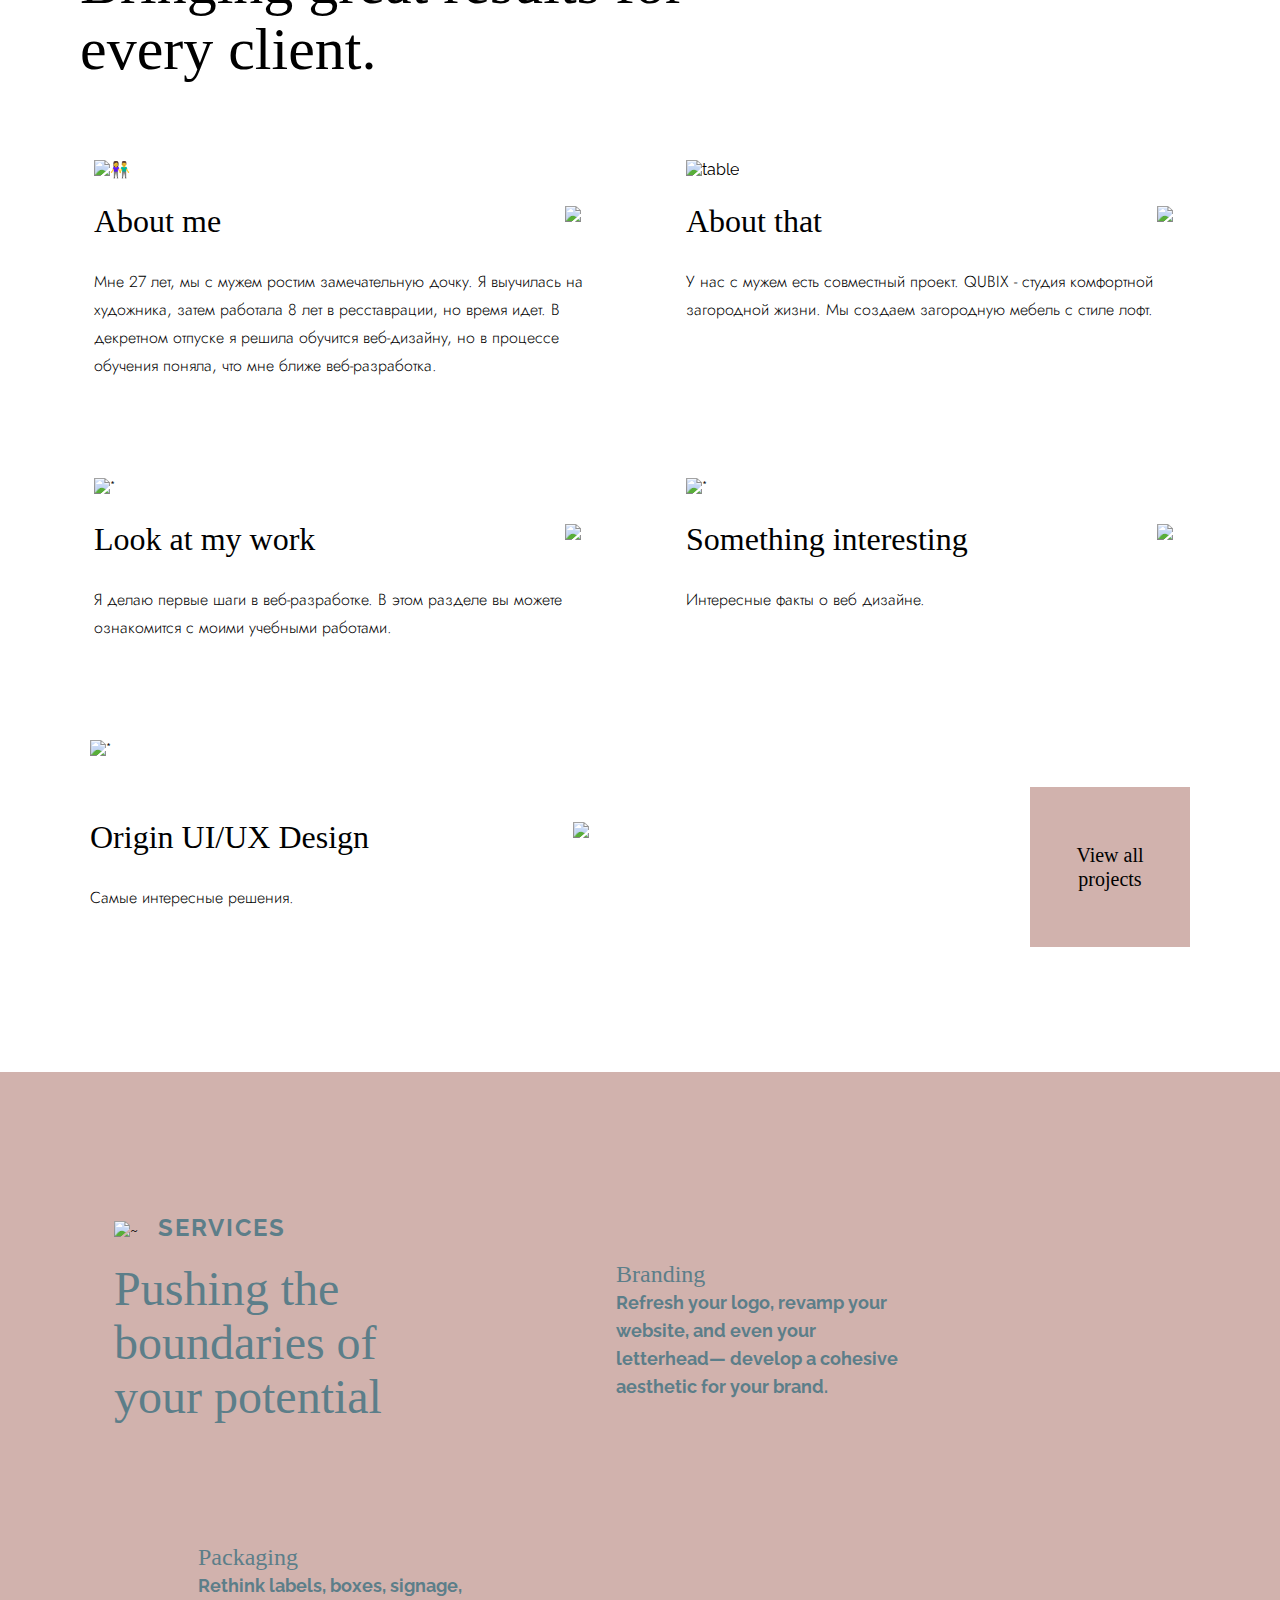
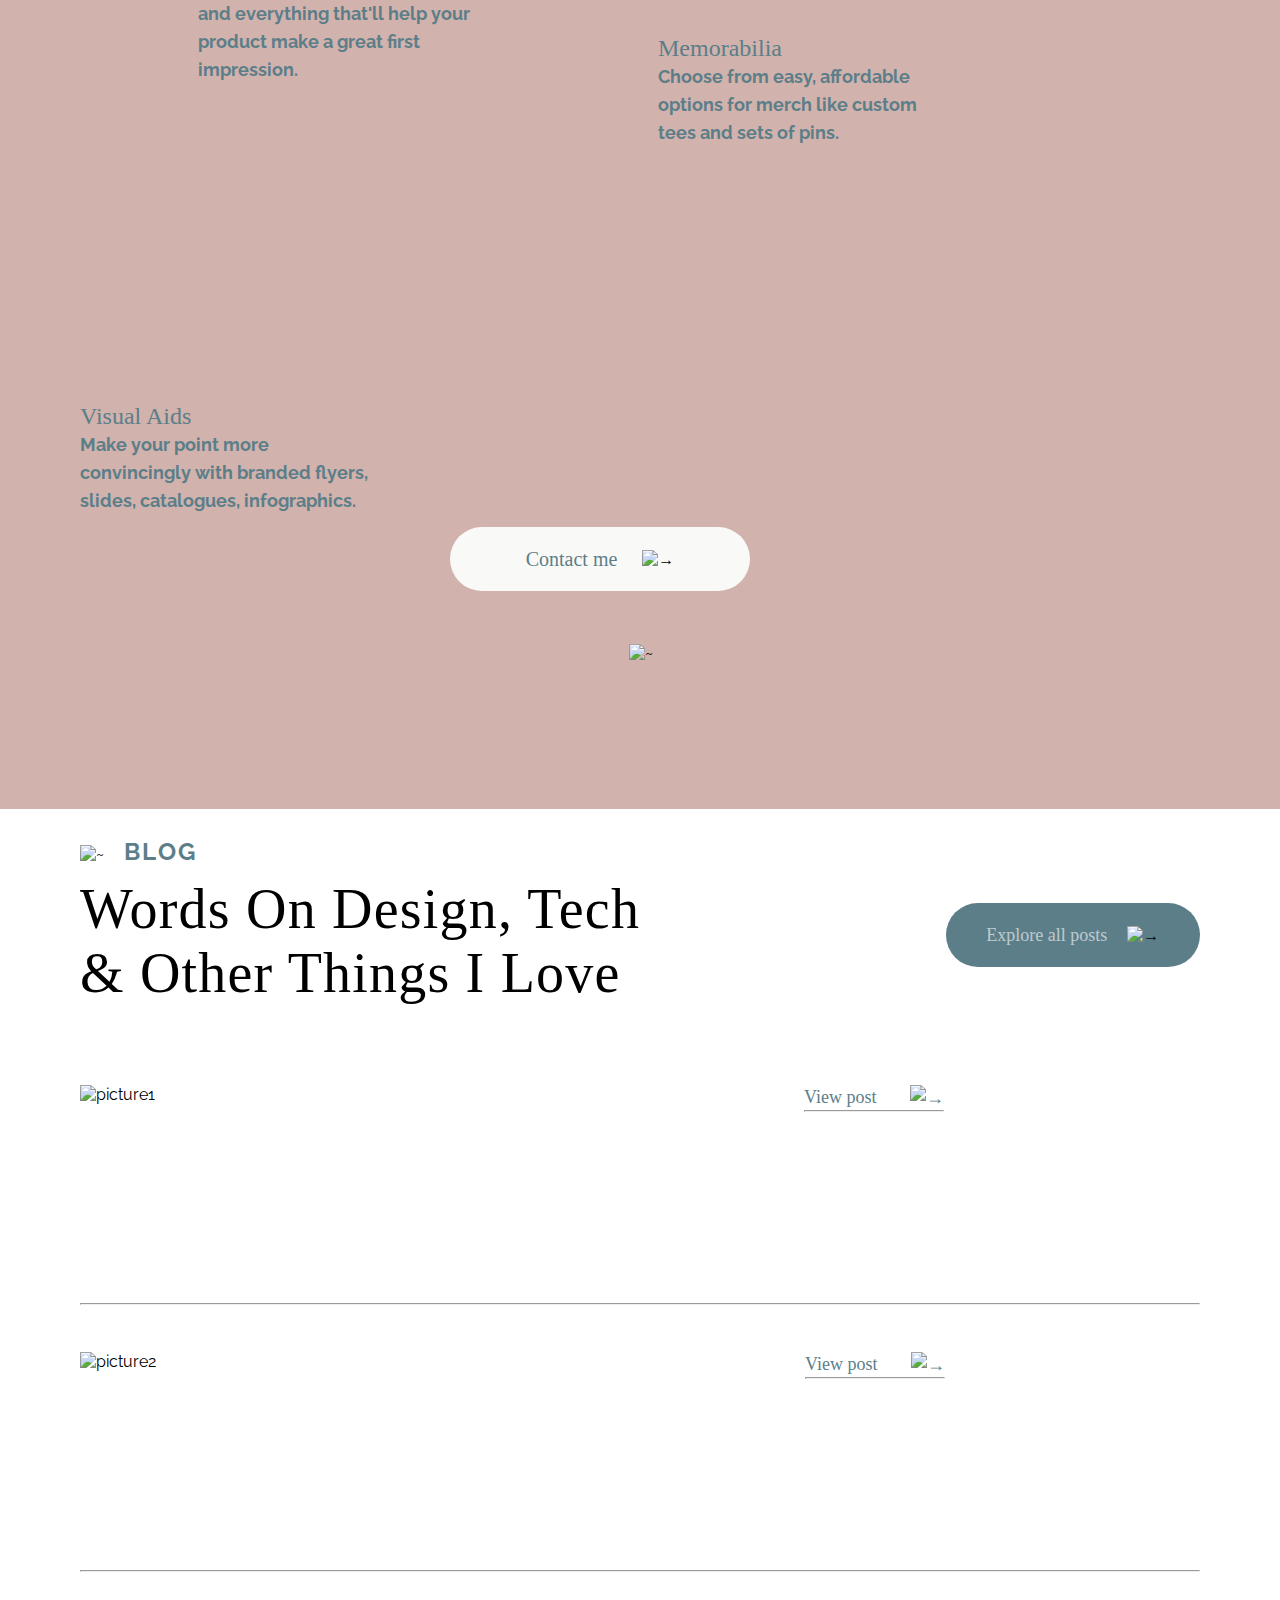
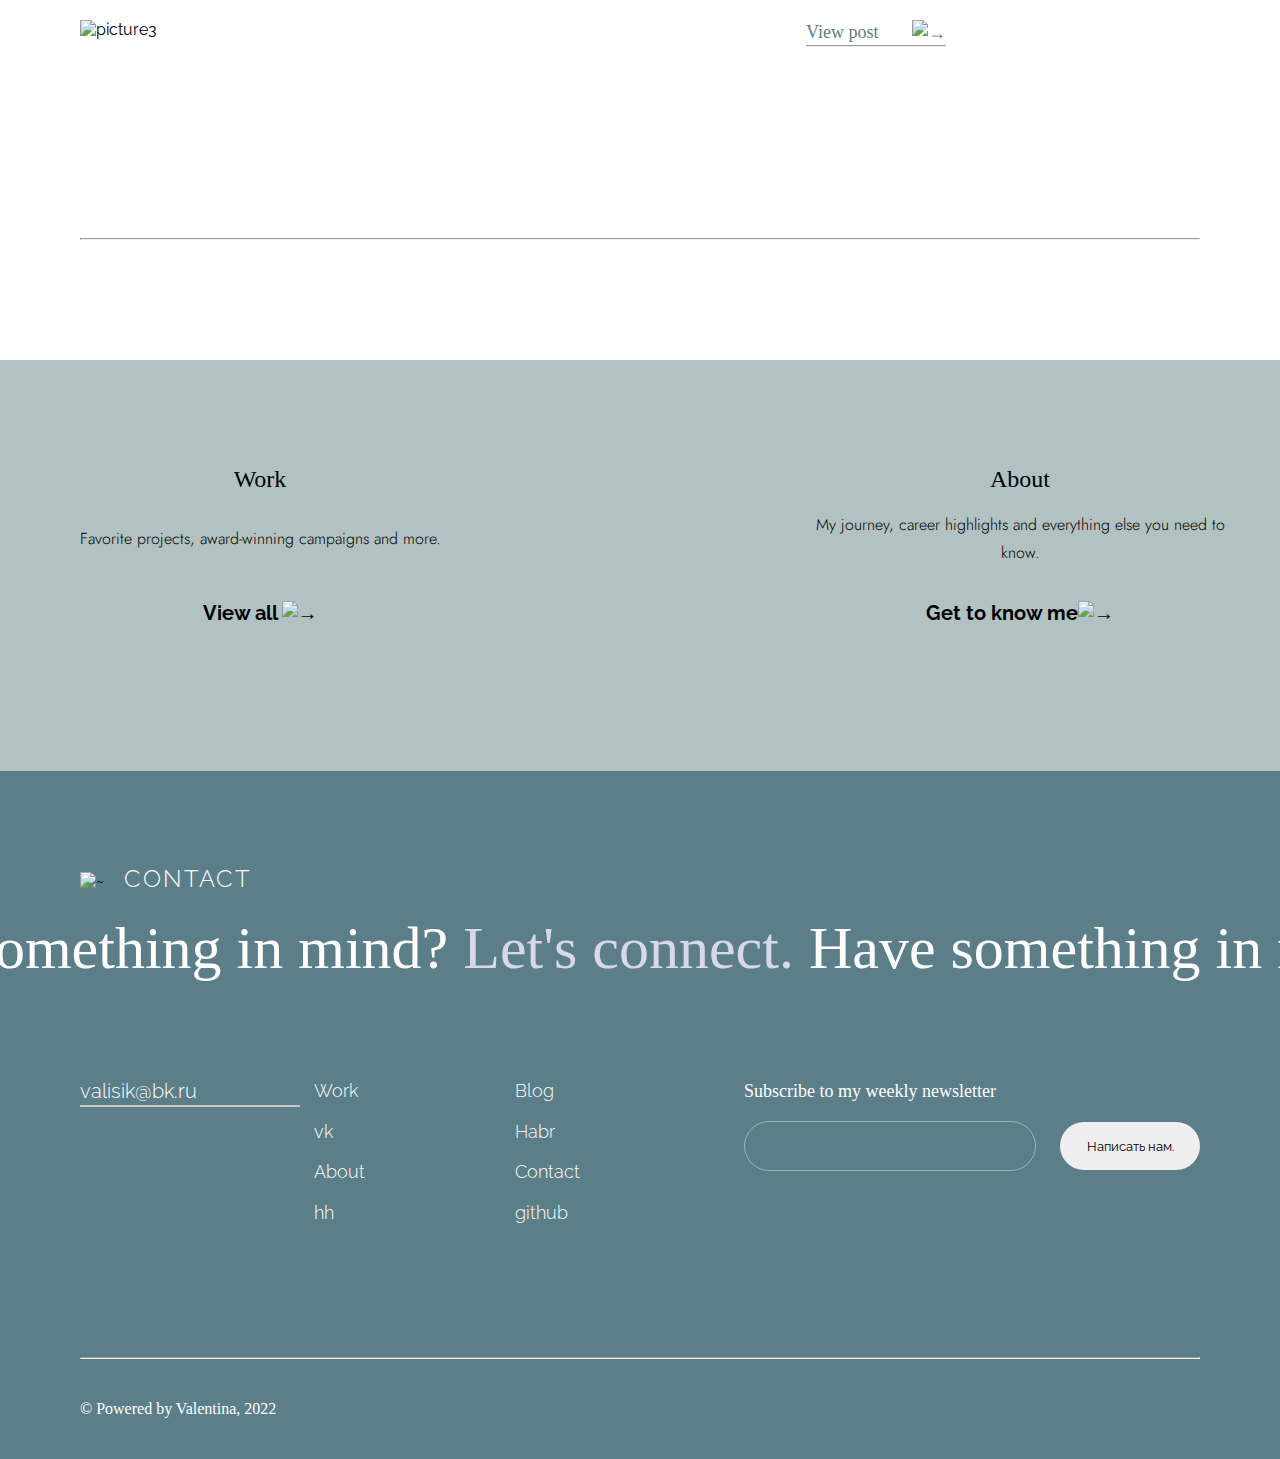
==== commit 859373a4: "Update index.html" ====
--- a/index.html
+++ b/index.html
@@ -69,12 +69,12 @@
                                 <img src="Img/Vector7.png" alt="⭐️" >
                                 <img src="Img/Vector7.png" alt="⭐️" >
                             </div>
-                            <p class="about-reviews">Работать с Валентиной было интересно. Она высокоорганизованный человек, который может создавать простые веб-сайты.</p>
+                            <p class="about-reviews"></p>
                             <div class="about-reviews-name">
                                 <img src="img/Rectangle8.png" alt="avatar">
                                 <div class="about-reviews-p">
-                                    <p class="about-reviews-people">Anastasiya Smirnova</p>
-                                    <p class="about-reviews-prof">Middle+ FullStack Developer in GEROPHARM</p>
+                                    <p class="about-reviews-people"></p>
+                                    <p class="about-reviews-prof"></p>
                                 </div>
                             </div>
                         </div>
@@ -253,9 +253,9 @@
                     <article class="blog-news_1">
                         <img src="Img/25.png" alt="picture1">
                             <div class="blog_news">
-                                 <p class="blog-data">21 OCT, 2022</p>
-                                <h5>У робота есть «библиотека поведения»</h5>
-                                <p class="blog-news">Boston Dynamics рассказала, как научила роботов Atlas заниматься паркуром. Машина на каждом этапе сама решает, что ей делать в этой ситуации</p>
+                                 <p class="blog-data"></p>
+                                <h5></h5>
+                                <p class="blog-news"></p>
                             </div>
                             <div class="bottom-blog">
                                 <a class="blog-bottom-one" href="/posts/1">View post <img src="Img/22.png" alt="→"></a>
@@ -266,9 +266,9 @@
                     <article class="blog-news_2">
                         <img src="Img/26.png" alt="picture2">
                             <div class="blog_news">
-                                 <p class="blog-data">03 Dec, 2022</p>
-                                <h5>Производство электромобилей под маркой Lada.</h5>
-                                <p class="blog-news">Через 7 лет в России появятся свои электромобили. Их будут производить под маркой Lada</p>
+                                 <p class="blog-data"></p>
+                                <h5></h5>
+                                <p class="blog-news"></p>
                             </div>
                             <div class="bottom-blog">
                                 <a class="blog-bottom-one" href="/posts/1">View post <img src="Img/22.png" alt="→"></a>
@@ -279,9 +279,9 @@
                     <article class="blog-news_3">
                         <img src="Img/27.png" alt="picture3">
                             <div class="blog_news">
-                                 <p class="blog-data">20 Dec, 2022</p>
-                                <h5>В GitHub появилась встроенная поддержка файлов CITATION.cff.</h5>
-                                <p class="blog-news">В GitHub завезли расширенную поддержку цитирования, чтобы было проще ссылаться на репозитории исследователей</p>
+                                 <p class="blog-data"></p>
+                                <h5></h5>
+                                <p class="blog-news"></p>
                             </div>
                             <div class="bottom-blog">
                                 <a class="blog-bottom-one" href="/posts/1">View post <img src="Img/22.png" alt="→"></a>
@@ -367,7 +367,7 @@
                                   </label>
                                 </div>
                                 <div class="container_2">
-                                  <input type="submit" value="Написать" class="button_up">
+                                  <input type="submit" value="Отправить" class="button_up">
                                 </div>
                               </form>
                         </div>
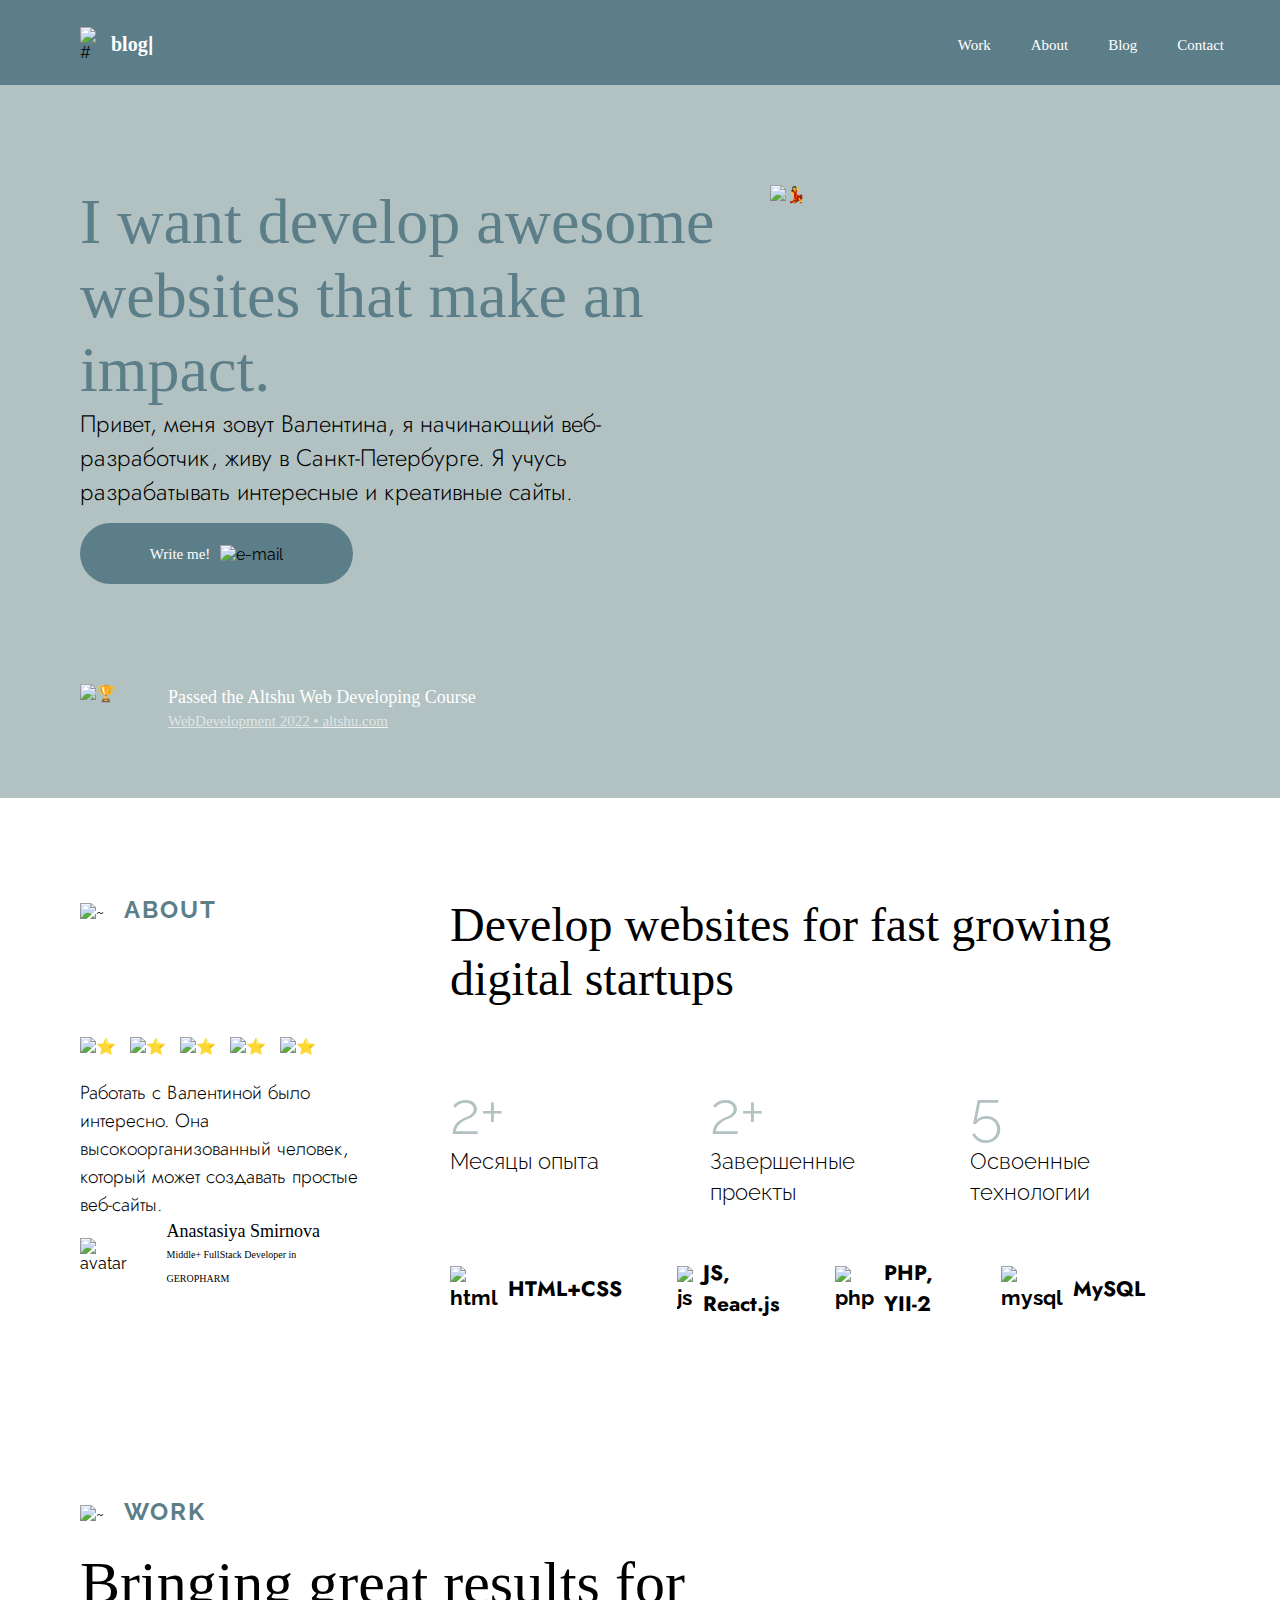
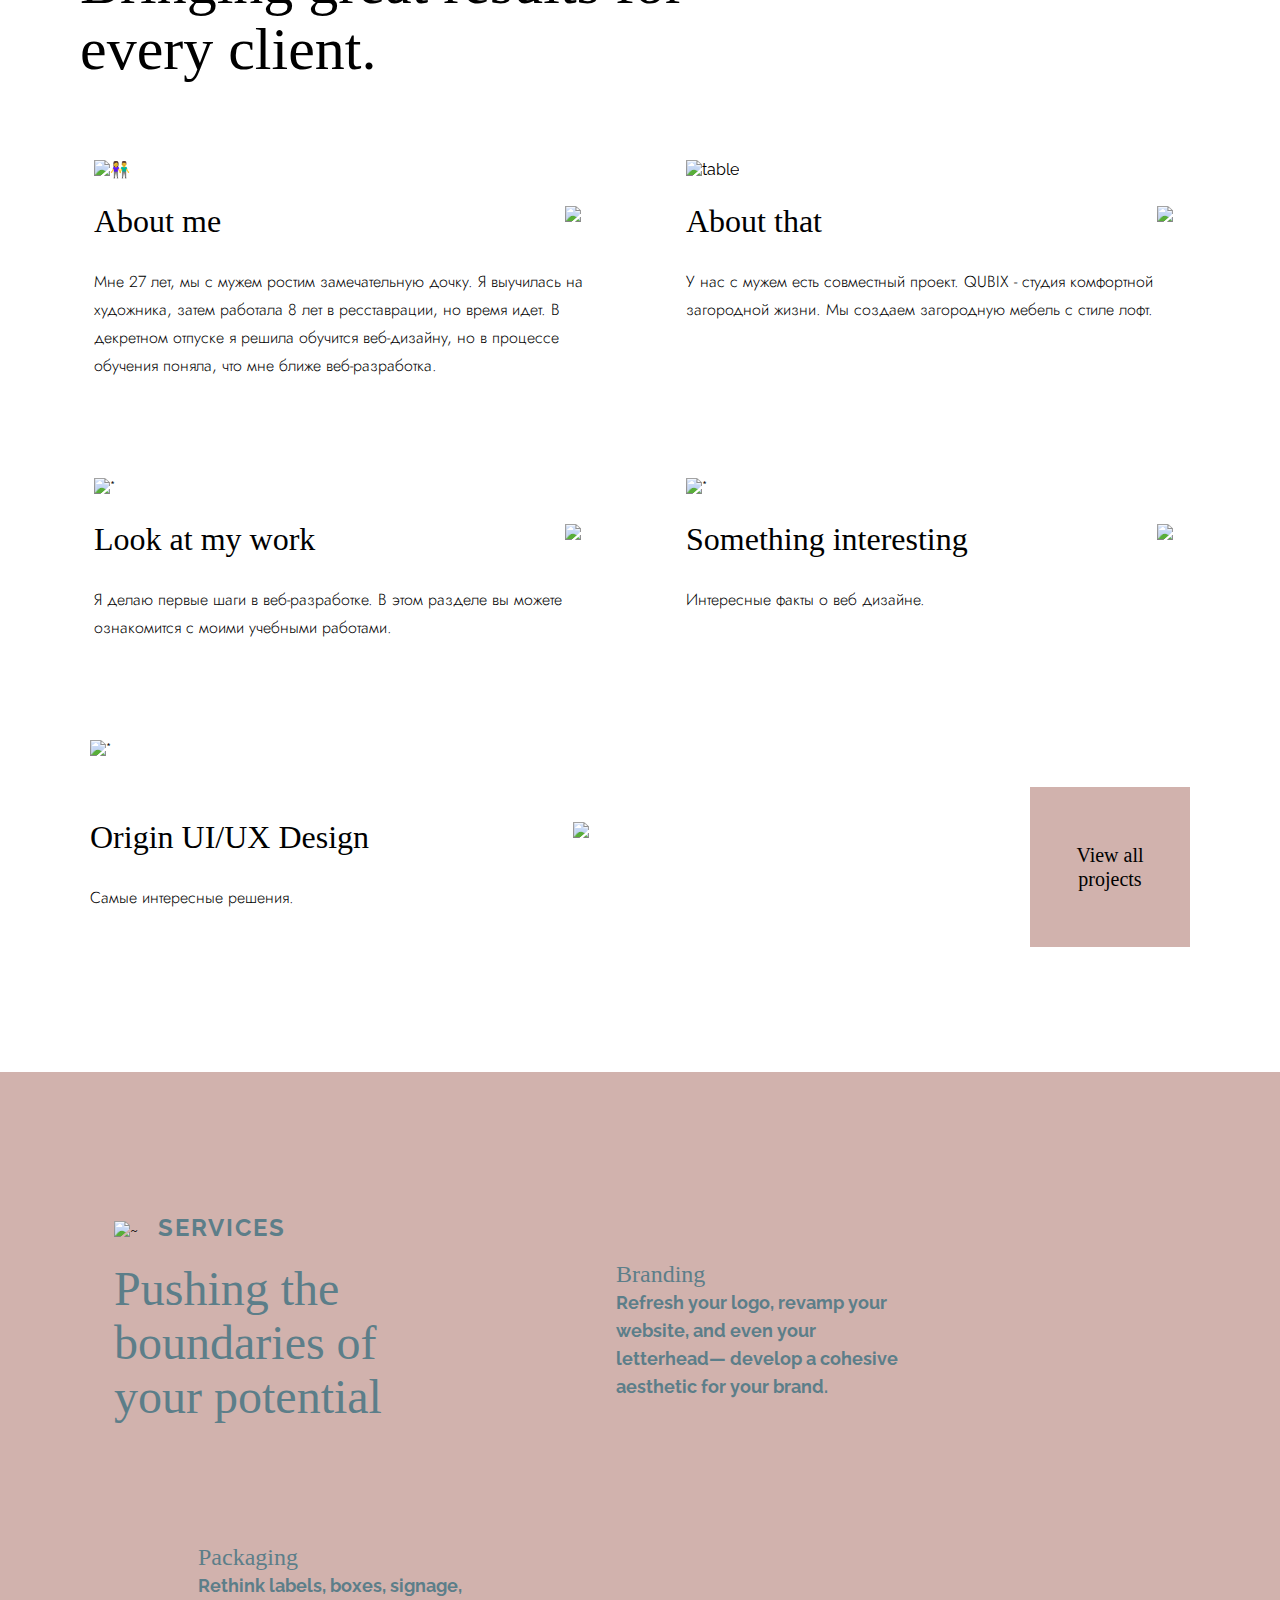
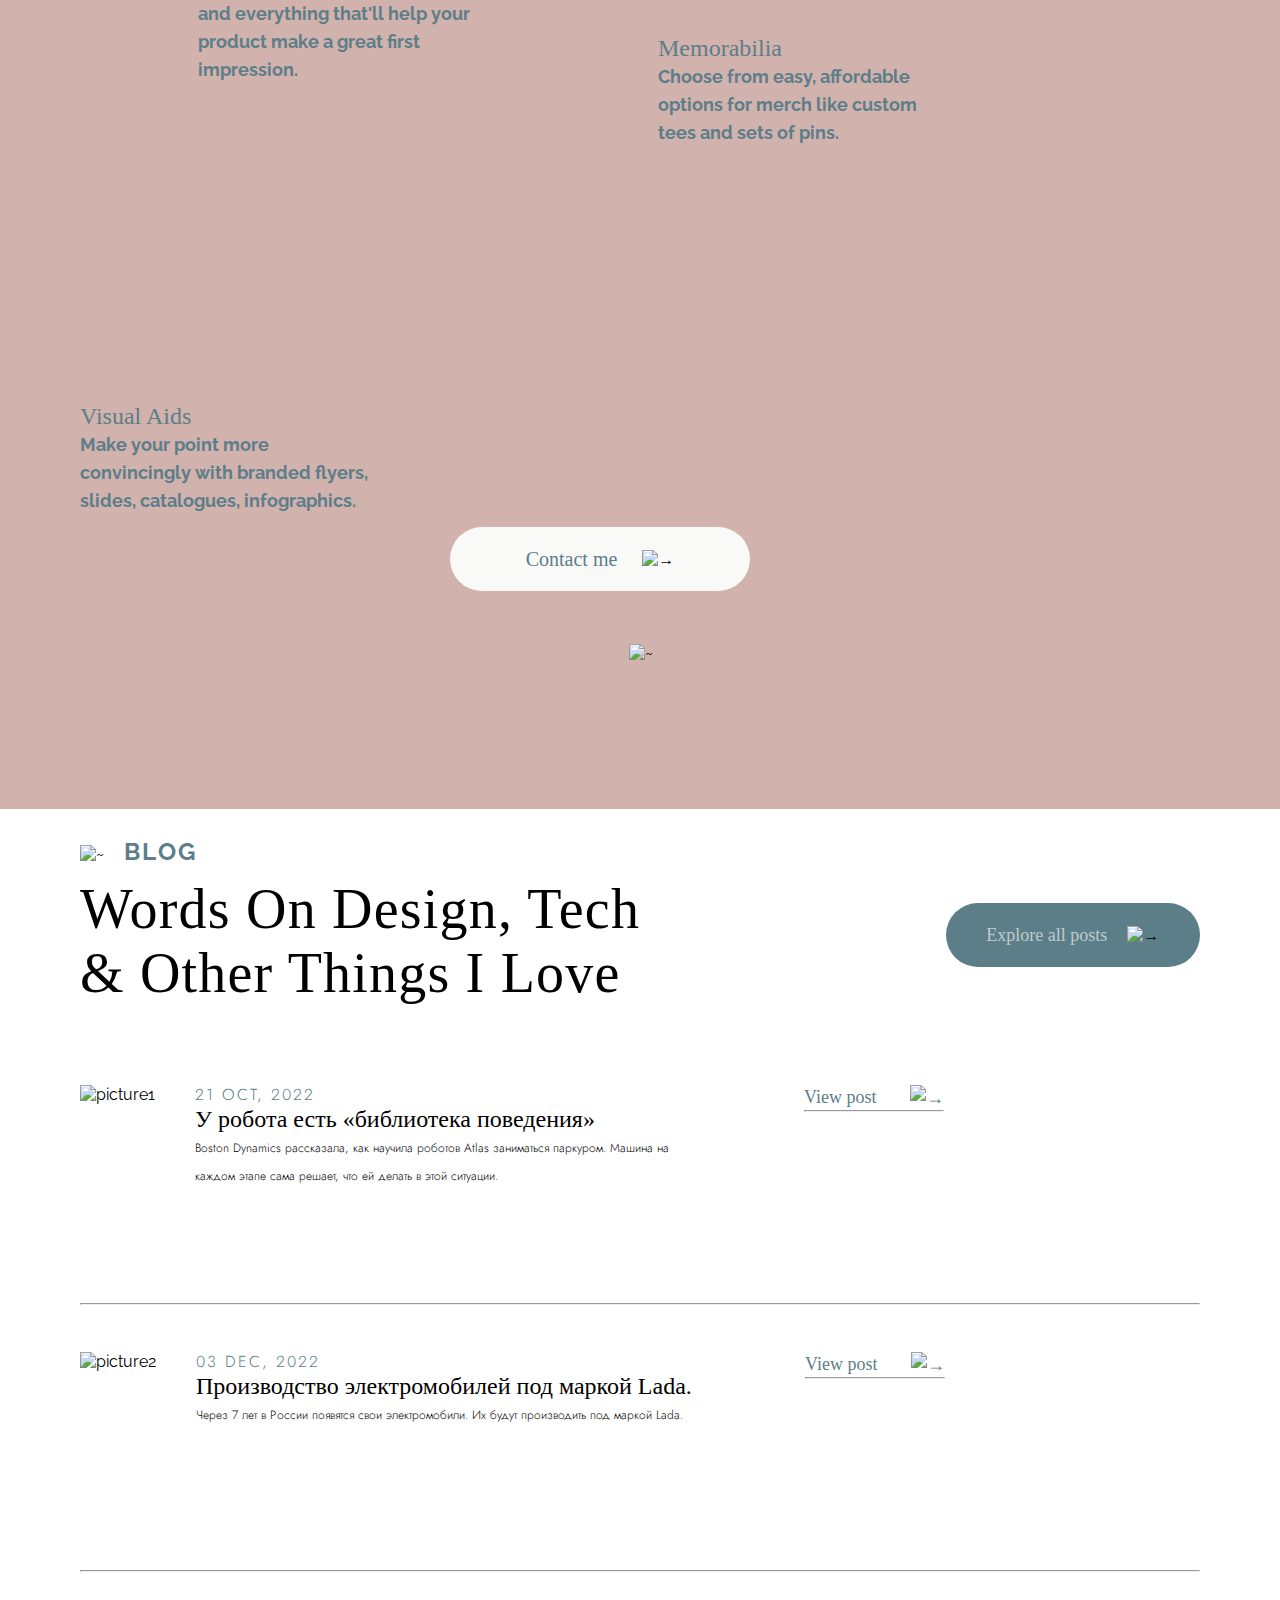
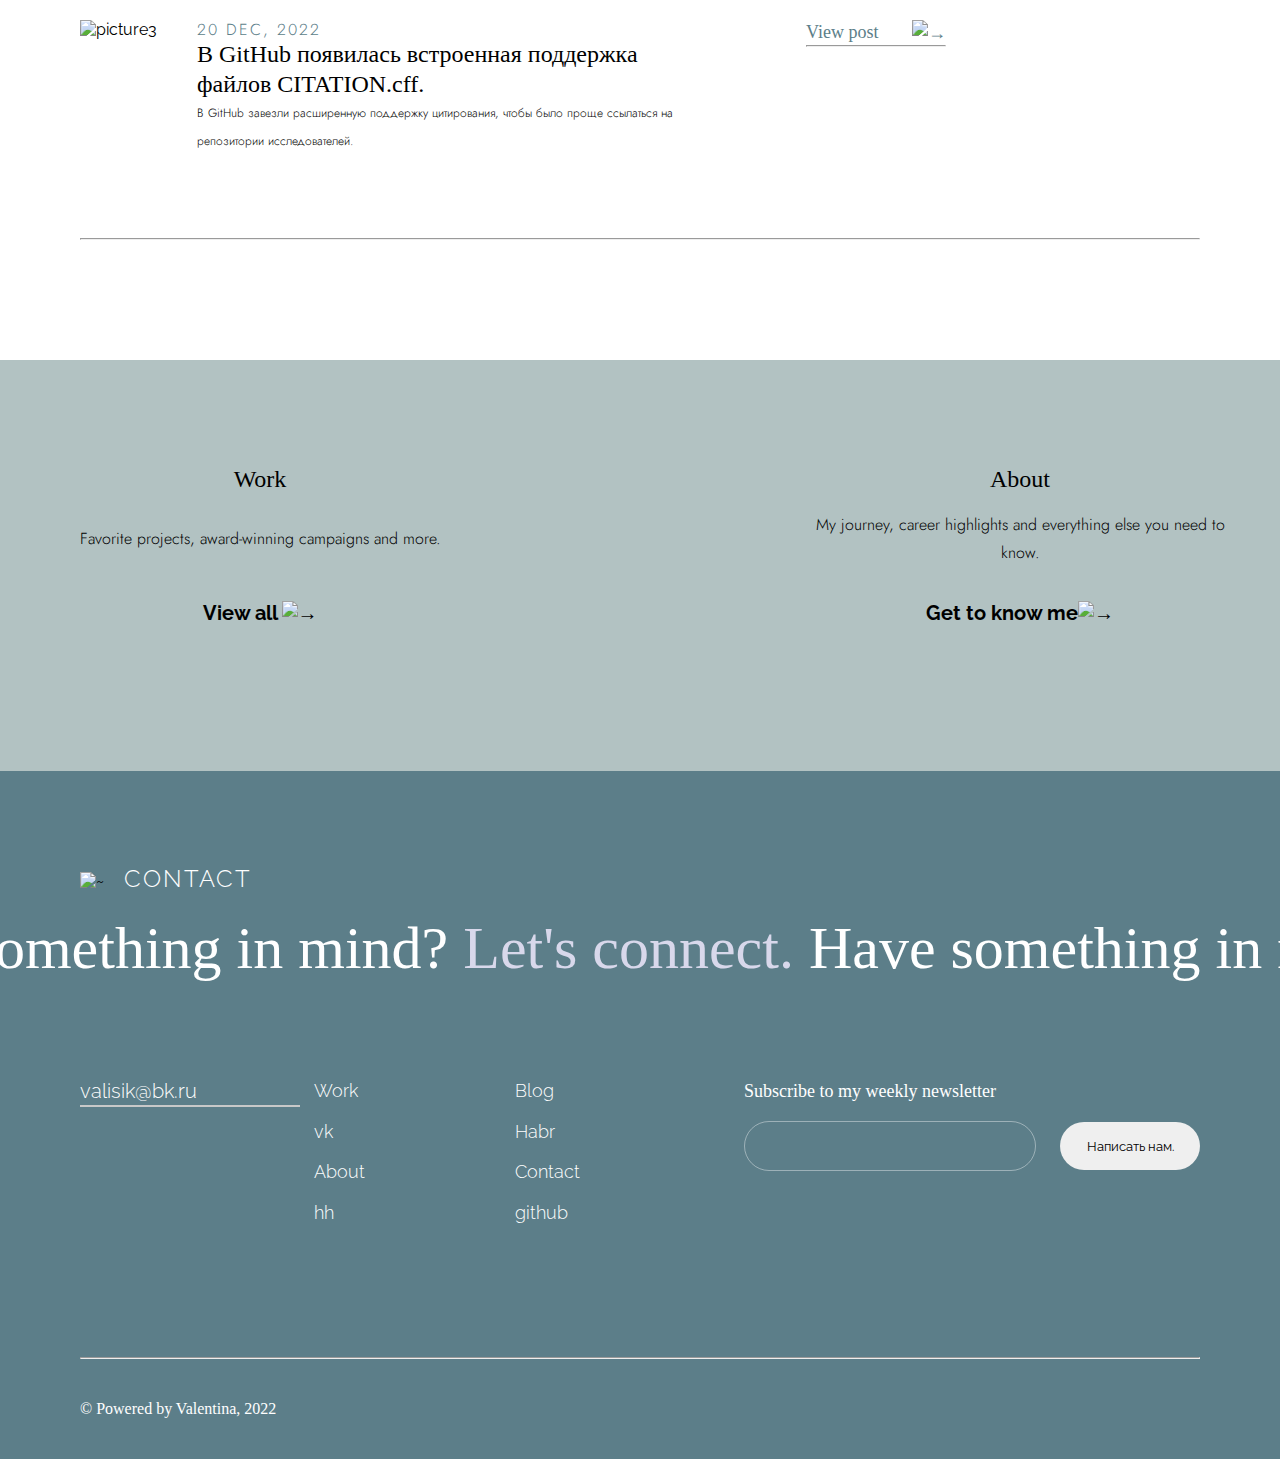
==== commit 9bf3fa39: "Update index.html" ====
--- a/index.html
+++ b/index.html
@@ -11,7 +11,7 @@
     <body>
         <header>
             <div class="header">
-            <img src="Img/Vector1.png" alt="#" class="logo"> 
+            <img src="Img/1.png" alt="#" class="logo"> 
             <p class="logo-text">blog <span>|</span></p>
             <nav class="navigator"> 
                 <ul class="navigator-list">
@@ -20,7 +20,7 @@
                     <li class="navigator-item"><a href="#blog">Blog</a></li>
                     <li class="navigator-item"><a href="#contact">Contact</a></li>
                 </ul>
-                <img src="img/vector2.png" alt="=" class="navigator-menu">
+                <img src="img/2.png" alt="=" class="navigator-menu">
             </nav>
             </div>
           </header>
@@ -37,11 +37,11 @@
                                 <a href="mailto:valisik@bk.ru" class="first-button-mail">
                                 Write me!
                                 </a>
-                                <img src="Img/IMAGE3.png" alt="e-mail">
+                                <img src="Img/3.png" alt="e-mail">
                             </div>
                          </article>
                          <div class="first-block-altshy">
-                            <img src="Img/IMAGE4.png "  alt="🏆" class="fitst-block-altshy-img">
+                            <img src="Img/4.png "  alt="🏆" class="fitst-block-altshy-img">
                             <div class="fitst-block">
                              <h5>Passed the Altshu Web Developing Course</h5>
                             <p class="fitst-block-altshy">WebDevelopment 2022 • <a href="https://altshu.com">altshu.com</a></p>
@@ -50,7 +50,7 @@
                          
                     </div>
                         <div >
-                            <img src="Img/img5.png" alt="💃" class="fist-block-picture">
+                            <img src="Img/5.png" alt="💃" class="fist-block-picture">
                          </div>
                 </div>
             </section>
@@ -58,20 +58,20 @@
                 <div class="about">
                     <div>
                         <div class="about-volna">
-                            <img src="Img/Vector6.png" alt="~">
+                            <img src="Img/волна.png" alt="~">
                             <h3>ABOUT</h3>
                         </div>
                         <div class="about-stars">
                             <div class="stars">
-                                <img src="Img/Vector7.png" alt="⭐️" >
-                                <img src="Img/Vector7.png" alt="⭐️" >
-                                <img src="Img/Vector7.png" alt="⭐️" >
-                                <img src="Img/Vector7.png" alt="⭐️" >
-                                <img src="Img/Vector7.png" alt="⭐️" >
+                                <img src="Img/6.png" alt="⭐️" >
+                                <img src="Img/6.png" alt="⭐️" >
+                                <img src="Img/6.png" alt="⭐️" >
+                                <img src="Img/6.png" alt="⭐️" >
+                                <img src="Img/6.png" alt="⭐️" >
                             </div>
                             <p class="about-reviews"></p>
                             <div class="about-reviews-name">
-                                <img src="img/Rectangle8.png" alt="avatar">
+                                <img src="img/7.png" alt="avatar">
                                 <div class="about-reviews-p">
                                     <p class="about-reviews-people"></p>
                                     <p class="about-reviews-prof"></p>
@@ -102,19 +102,19 @@
                         </div>
                         <div class="about-skills-int">
                             <div class="int">
-                                <img src="img//Rectangle 9.png" alt="html">
+                                <img src="img/8.png" alt="html">
                                 <p>HTML+CSS</p>
                             </div>
                             <div class="int">
-                                <img src="img/10.png" alt="js">
+                                <img src="img/9.png" alt="js">
                                 <p>JS, React.js</p>
                             </div>
                             <div class="int">
-                                <img src="img/11.png" alt="php">
+                                <img src="img/10.png" alt="php">
                                 <p>PHP, YII-2</p>
                             </div>
                             <div class="int">
-                                <img src="img/12.png" alt="mysql">
+                                <img src="img/11.png" alt="mysql">
                                 <p>MySQL</p>
                             </div>
                         </div>
@@ -124,7 +124,7 @@
             <section id="work">
                 <div class="work">
                    <div class="about-volna">
-                    <img src="img/Vector6.png" alt="~">
+                    <img src="img/волна.png" alt="~">
                     <h3>WORK</h3>
                 </div>
                 <h2>
@@ -132,52 +132,52 @@
                 </h2>
                 <div class="work-item">
                     <article class="work-item-one">
-                        <img src="Img/13.png" alt="👫">
+                        <img src="Img/12.png" alt="👫">
                         <div class="strelka">
                             <h4>About me</h4>
-                            <a href="/"><img src="img/IMAGE13.png" alt="↗"></a>
+                            <a href="/"><img src="img/стрелка.png" alt="↗"></a>
                         </div>
                         <p>
                             Мне 27 лет, мы с мужем ростим замечательную дочку. Я выучилась на художника, затем работала 8 лет в ресставрации, но время идет. В декретном отпуске я решила обучится веб-дизайну, но в процессе обучения поняла, что мне ближе веб-разработка. 
                         </p>
                     </article>
                     <article class="work-item-two">
-                        <img src="Img/14.png" alt="table">
+                        <img src="Img/13.png" alt="table">
                         <div class="strelka">
                             <h4>About that</h4>
-                            <a href="/"><img src="img/IMAGE13.png" alt="↗"></a>
+                            <a href="/"><img src="img/стрелка.png" alt="↗"></a>
                         </div>
                         <p>
                             У нас с мужем есть совместный проект. QUBIX - студия комфортной загородной жизни. Мы создаем загородную мебель с стиле лофт.
                         </p>
                     </article>
                     <article class="work-item-three">
-                        <img src="Img/15.png" alt="*">
+                        <img src="Img/14.png" alt="*">
                         <div class="strelka">
                             <h4>Look at my work</h4>
-                            <a href="/"><img src="img/IMAGE13.png" alt="↗"></a>
+                            <a href="/"><img src="img/стрелка.png" alt="↗"></a>
                         </div>
                         <p>
                             Я делаю первые шаги в веб-разработке. В этом разделе вы можете ознакомится с моими учебными работами.
                         </p>
                     </article>
                     <article class="work-item-four">
-                        <img src="Img/16.png" alt="*">
+                        <img src="Img/15.png" alt="*">
                         <div class="strelka">
                             <h4>Something interesting</h4>
-                            <a href="/"><img src="img/IMAGE13.png" alt="↗"></a>
+                            <a href="/"><img src="img/стрелка.png" alt="↗"></a>
                         </div>
                         <p>
                             Интересные факты о веб дизайне.
                         </p>
                     </article>
                     <article class="work-item-five">
-                        <img src="Img/17.png" alt="*">
+                        <img src="Img/16.png" alt="*">
                         <div class="five-button">
                             <div class="five-cut">
                                 <div class="strelka">
                                     <h4>Origin UI/UX Design</h4>
-                                    <a href="/"><img src="img/IMAGE13.png" alt="↗"></a>
+                                    <a href="/"><img src="img/стрелка.png" alt="↗"></a>
                                 </div>
                                 <p>
                                 Самые интересные решения.
@@ -192,7 +192,7 @@
             <section id="services">
                 <div class="services">
                     <div class="services-volna">
-                        <img src="img/Vector6.png" alt="~">
+                        <img src="img/волна.png" alt="~">
                         <h3>SERVICES</h3>
                     </div>
                     <div class="services-benefits">
@@ -202,22 +202,22 @@
                             </h2>
                         </div>
                         <article class="services-benefits-item1">
-                            <img src="img/18.png" alt="">
+                            <img src="img/17.png" alt="">
                             <h4>Branding</h4>
                             <p>Refresh your logo, revamp your website, and even your letterhead— develop a cohesive aesthetic for your brand.</p>
                         </article>
                         <article class="services-benefits-item2">
-                            <img src="img/19.png" alt="">
+                            <img src="img/18.png" alt="">
                             <h4>Packaging</h4>
                             <p>Rethink labels, boxes, signage, and everything that'll help your product make a great first impression.</p>
                         </article>
                         <article class="services-benefits-item3">
-                            <img src="Img/20.png" alt="">
+                            <img src="Img/19.png" alt="">
                             <h4>Memorabilia</h4>
                             <p>Choose from easy, affordable options for merch like custom tees and sets of pins.</p>
                         </article>
                         <article class="services-benefits-item4">
-                            <img src="Img/21.png" alt="">
+                            <img src="Img/20.png" alt="">
                             <h4>Visual Aids</h4>
                             <p>Make your point more convincingly with branded flyers, slides, catalogues, infographics.</p>
                         </article>
@@ -226,10 +226,10 @@
                                 <a class="services-buttom" href="">
                                     Contact me
                                 </a>
-                                <img src="Img/22.png" alt="→">
+                                <img src="Img/21.png" alt="→">
                             </div>
                             <div class="services-buttom-volna">
-                                <img src="img/23.png" alt="~">
+                                <img src="img/22.png" alt="~">
                             </div>
                         </div>
                     </div>
@@ -238,7 +238,7 @@
             <section id="blog">
                 <div class="blog">
                     <div class="about-volna">
-                        <img src="img/Vector6.png" alt="~">
+                        <img src="img/волна.png" alt="~">
                         <h3>BLOG</h3>
                     </div>
                     <div class="blog-first">
@@ -247,44 +247,44 @@
                         </h2>
                         <div class="blog-botom-all_a">
                           <a class="blog-botom-all" href="">Explore all posts</a>
-                            <img src="Img/24.png" alt="→">  
+                            <img src="Img/23.png" alt="→">  
                         </div>
                     </div>
                     <article class="blog-news_1">
-                        <img src="Img/25.png" alt="picture1">
+                        <img src="Img/24.png" alt="picture1">
                             <div class="blog_news">
                                  <p class="blog-data"></p>
                                 <h5></h5>
                                 <p class="blog-news"></p>
                             </div>
                             <div class="bottom-blog">
-                                <a class="blog-bottom-one" href="/posts/1">View post <img src="Img/22.png" alt="→"></a>
+                                <a class="blog-bottom-one" href="/posts/1">View post <img src="Img/26.png" alt="→"></a>
                                 <hr>
                             </div>     
                     </article>
                     <hr>
                     <article class="blog-news_2">
-                        <img src="Img/26.png" alt="picture2">
+                        <img src="Img/27.png" alt="picture2">
                             <div class="blog_news">
                                  <p class="blog-data"></p>
                                 <h5></h5>
                                 <p class="blog-news"></p>
                             </div>
                             <div class="bottom-blog">
-                                <a class="blog-bottom-one" href="/posts/1">View post <img src="Img/22.png" alt="→"></a>
+                                <a class="blog-bottom-one" href="/posts/1">View post <img src="Img/26.png" alt="→"></a>
                                 <hr>
                             </div> 
                     </article>
                     <hr>
                     <article class="blog-news_3">
-                        <img src="Img/27.png" alt="picture3">
+                        <img src="Img/28.png" alt="picture3">
                             <div class="blog_news">
                                  <p class="blog-data"></p>
                                 <h5></h5>
                                 <p class="blog-news"></p>
                             </div>
                             <div class="bottom-blog">
-                                <a class="blog-bottom-one" href="/posts/1">View post <img src="Img/22.png" alt="→"></a>
+                                <a class="blog-bottom-one" href="/posts/1">View post <img src="Img/26.png" alt="→"></a>
                                 <hr>
                             </div>     
                     </article>
@@ -296,18 +296,18 @@
                     <article>
                         <h5>Work</h5>
                         <p>Favorite projects, award-winning campaigns and more.</p>
-                        <a class="big-bottom-a" href="/posts/1">View all <img src="Img/28.png" alt="→"></a>
+                        <a class="big-bottom-a" href="/posts/1">View all <img src="Img/29.png" alt="→"></a>
                     </article>
                     <article>
                         <h5>About</h5>
                         <p>My journey, career highlights and everything else you need to know.</p>
-                        <a class="big-bottom-a" href="/posts/1">Get to know me<img src="Img/28.png" alt="→"></a>
+                        <a class="big-bottom-a" href="/posts/1">Get to know me<img src="Img/29.png" alt="→"></a>
                     </article>
                 </div>
             </section>
             <section id="contact">
                 <div class="about-volna">
-                    <img src="img/29.png" alt="~">
+                    <img src="img/30.png" alt="~">
                     <h3 class="another">CONTACT</h3>
                 </div>
                 <div>
--- a/css/styles.css
+++ b/css/styles.css
@@ -1027,6 +1027,7 @@
     opacity: 0.5; /*прозрачность*/ 
     left:0;
     top:0;
+}
 
 @media screen and (max-width:980px){
 
